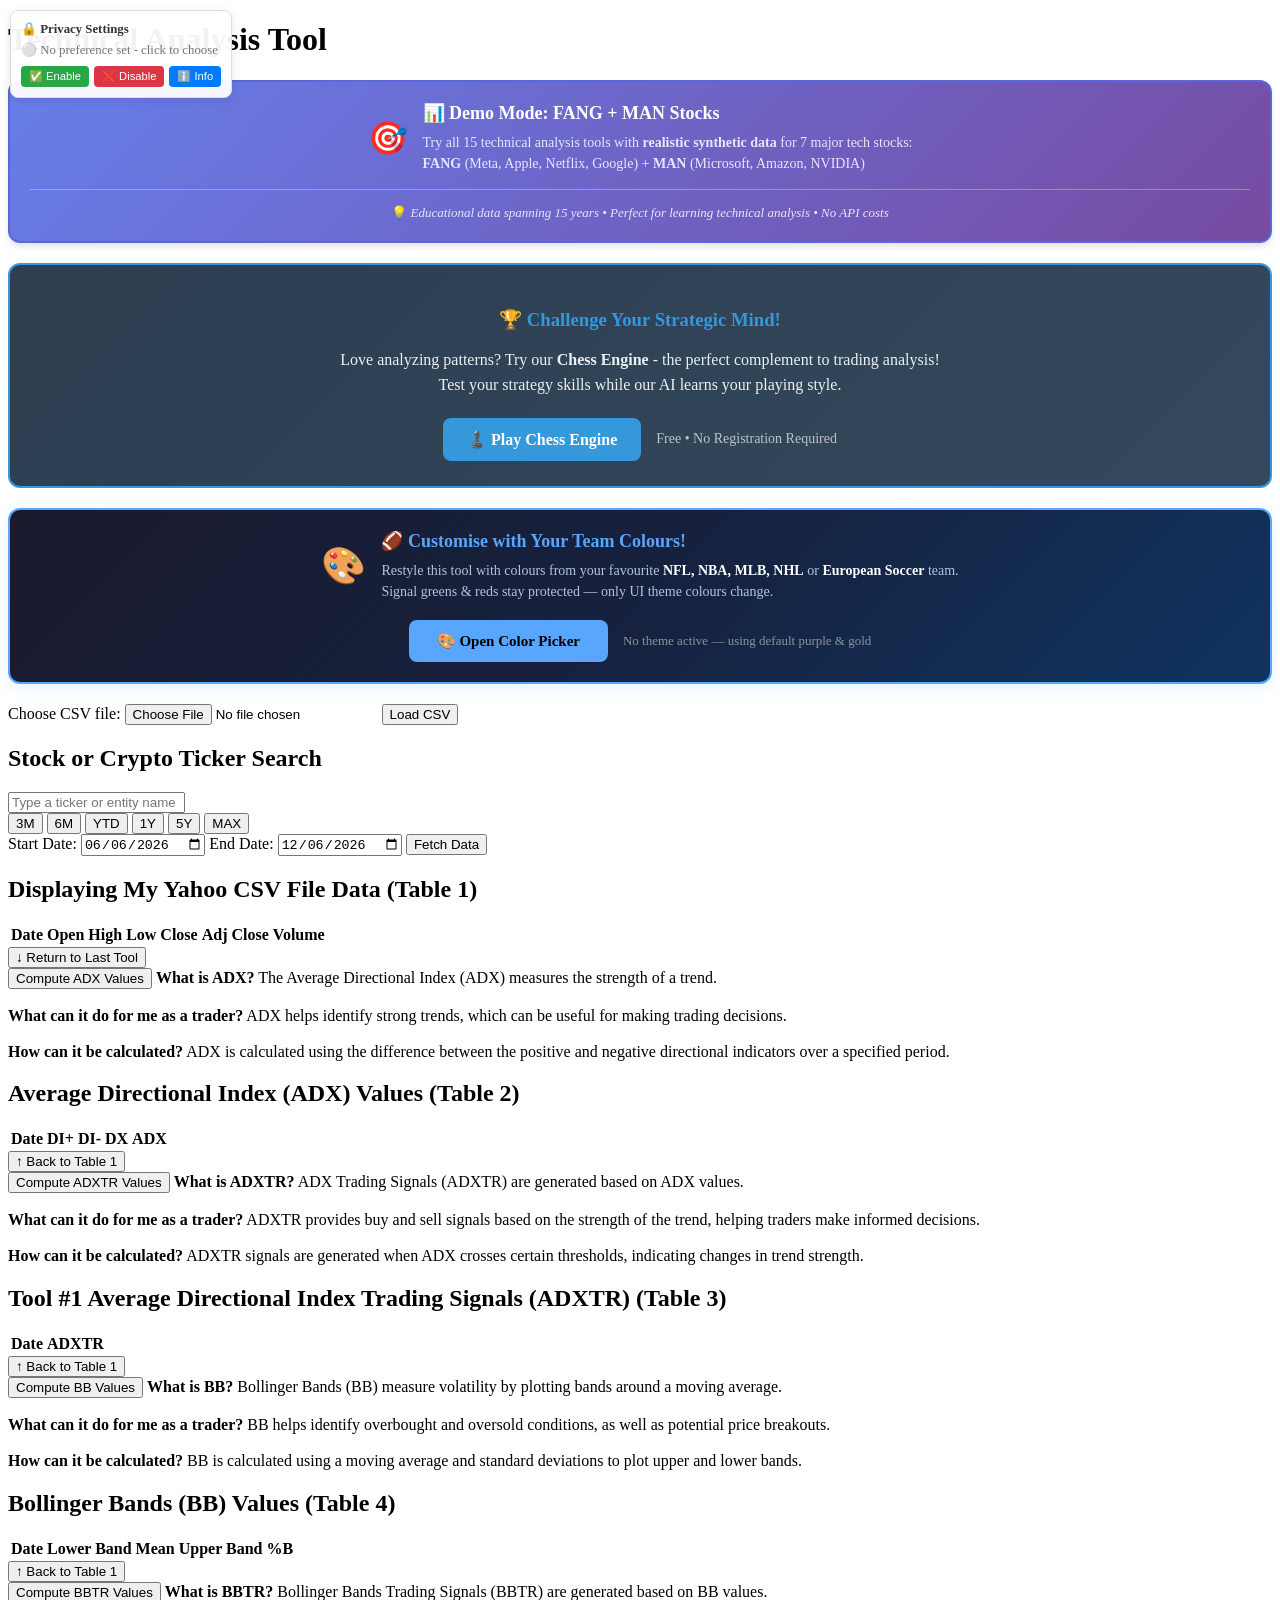
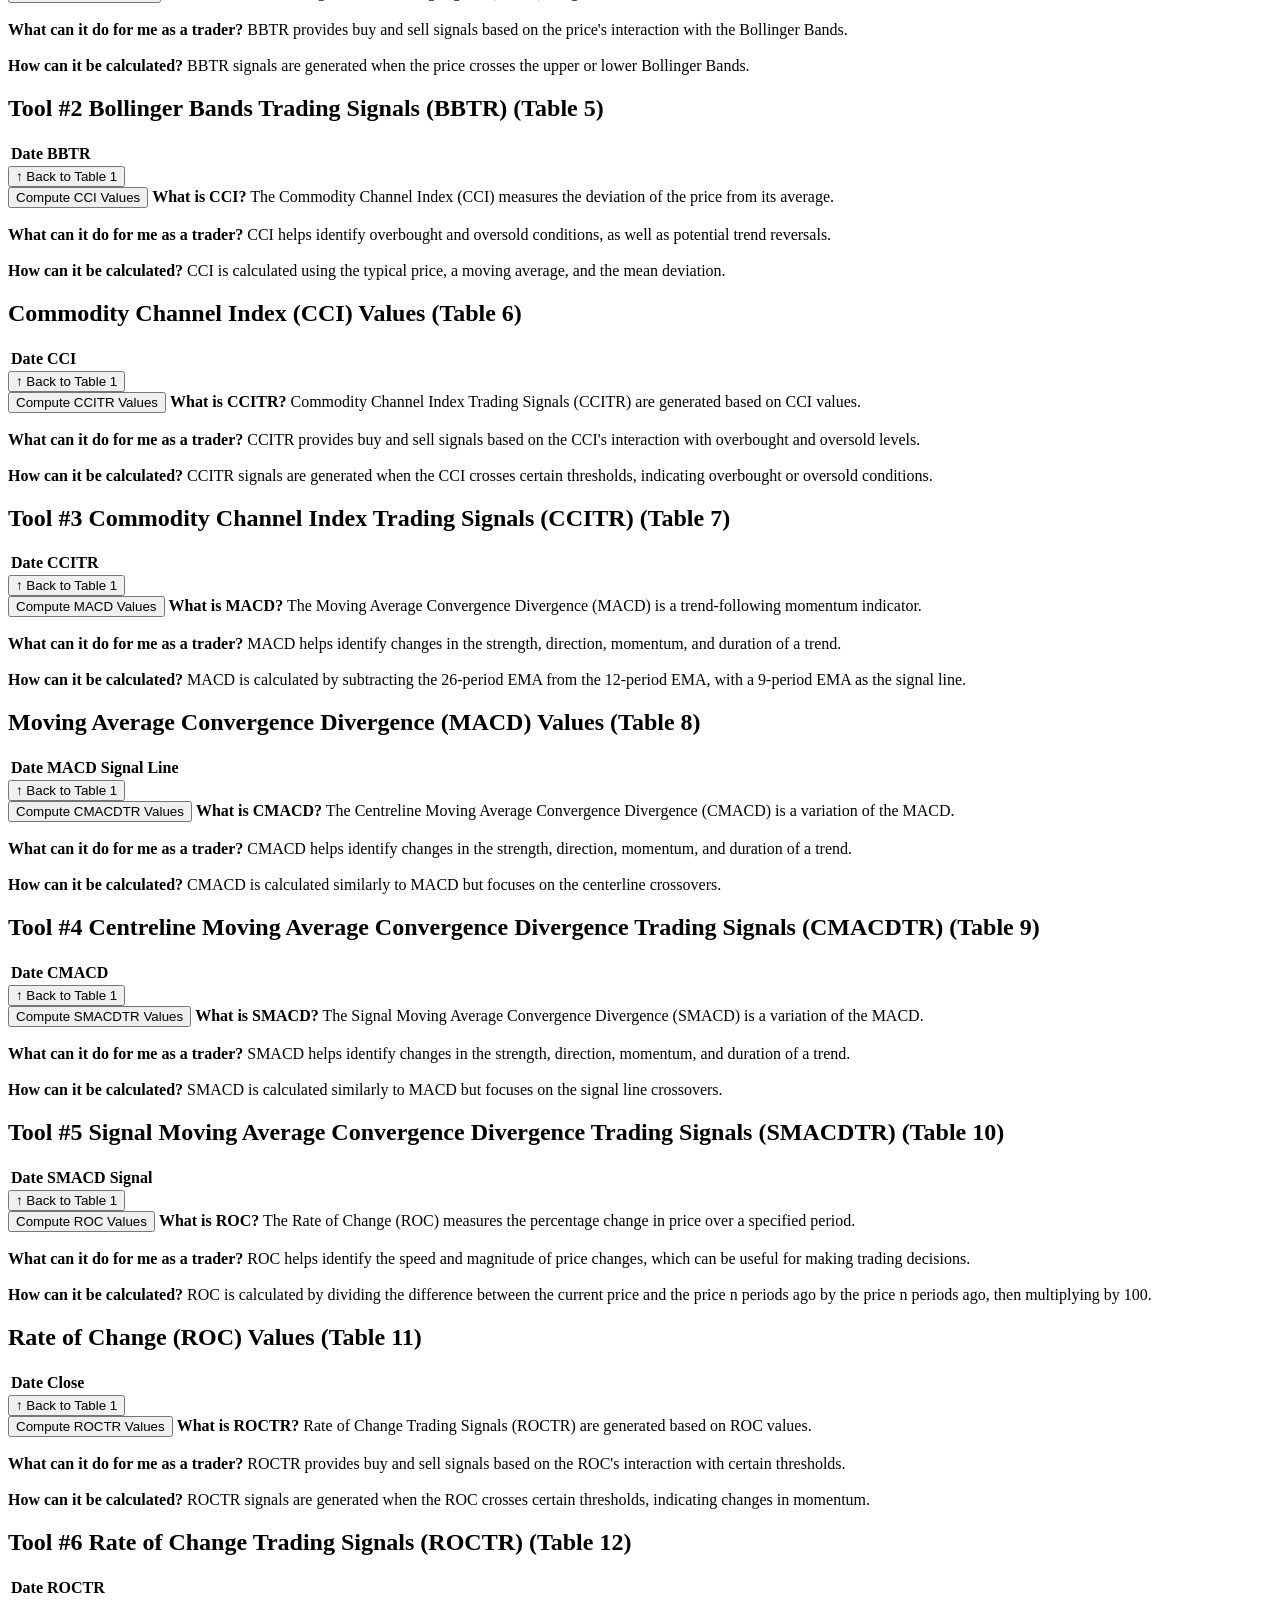
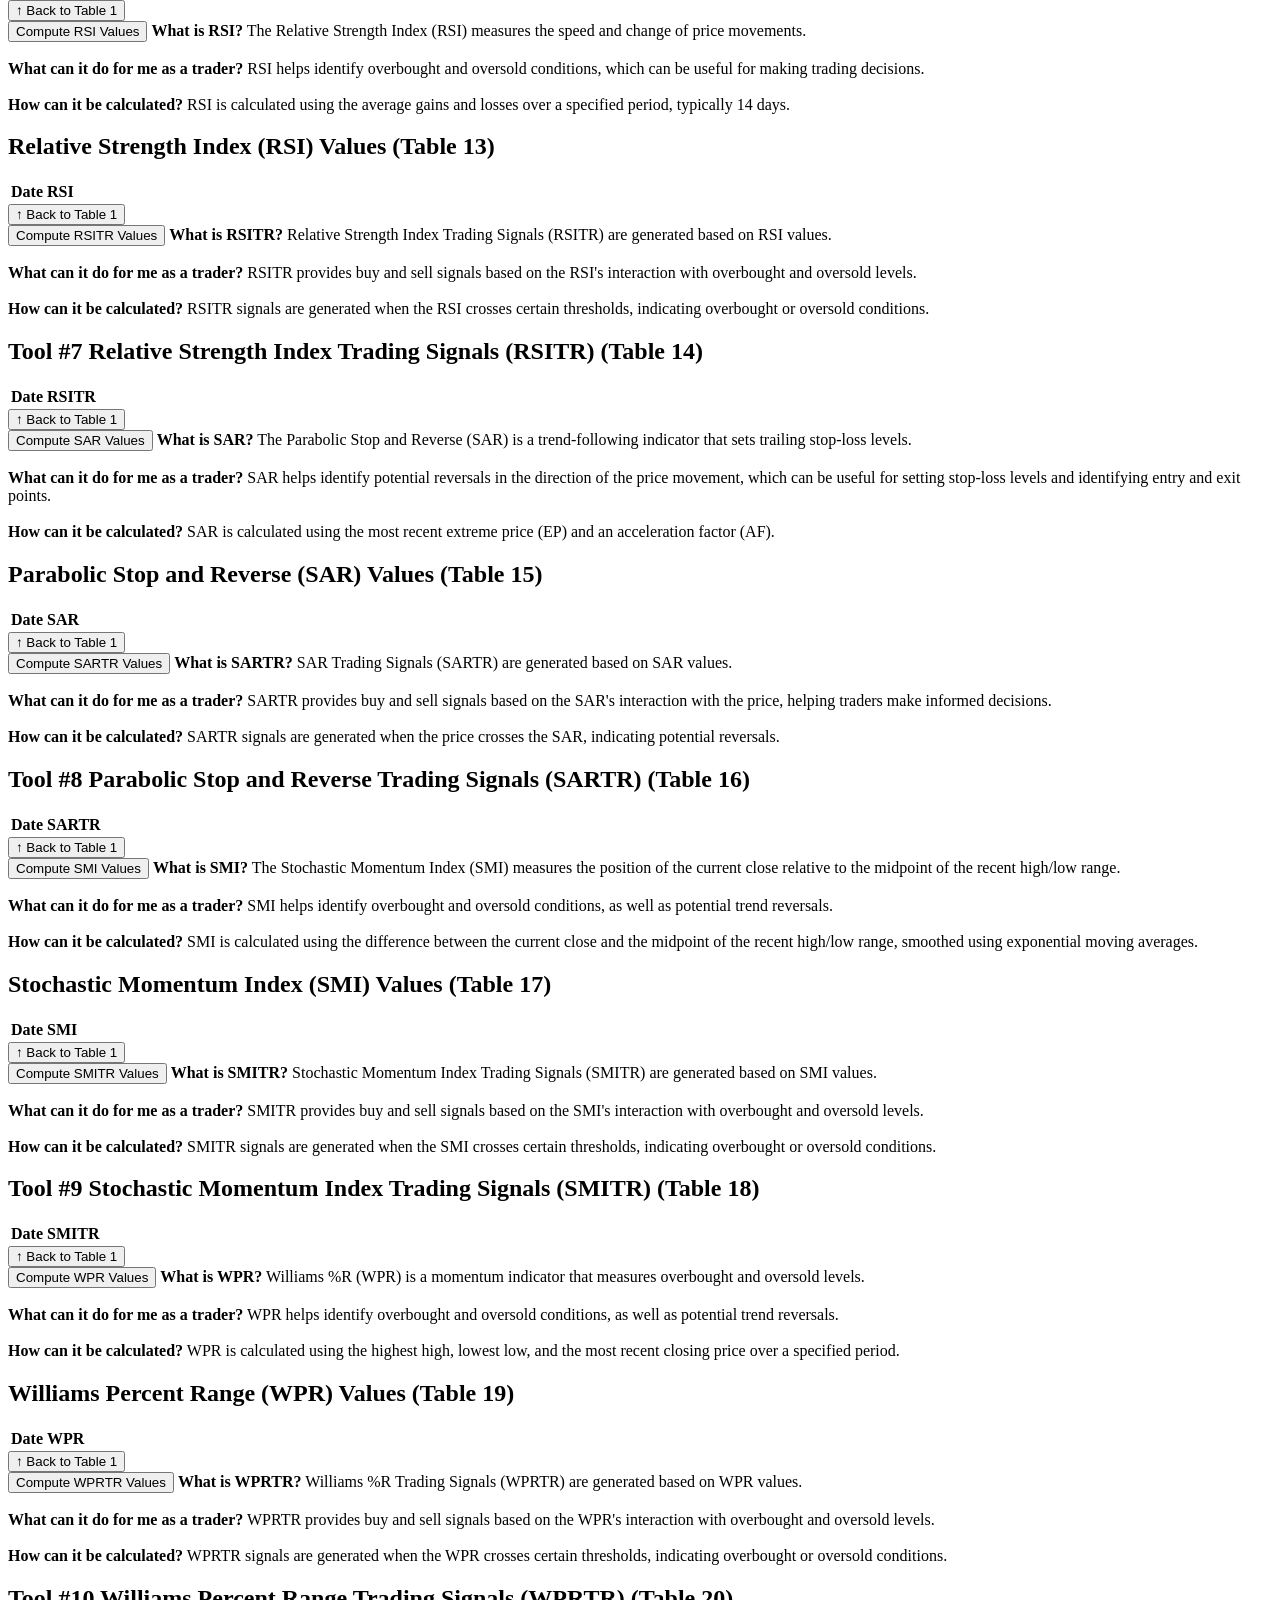
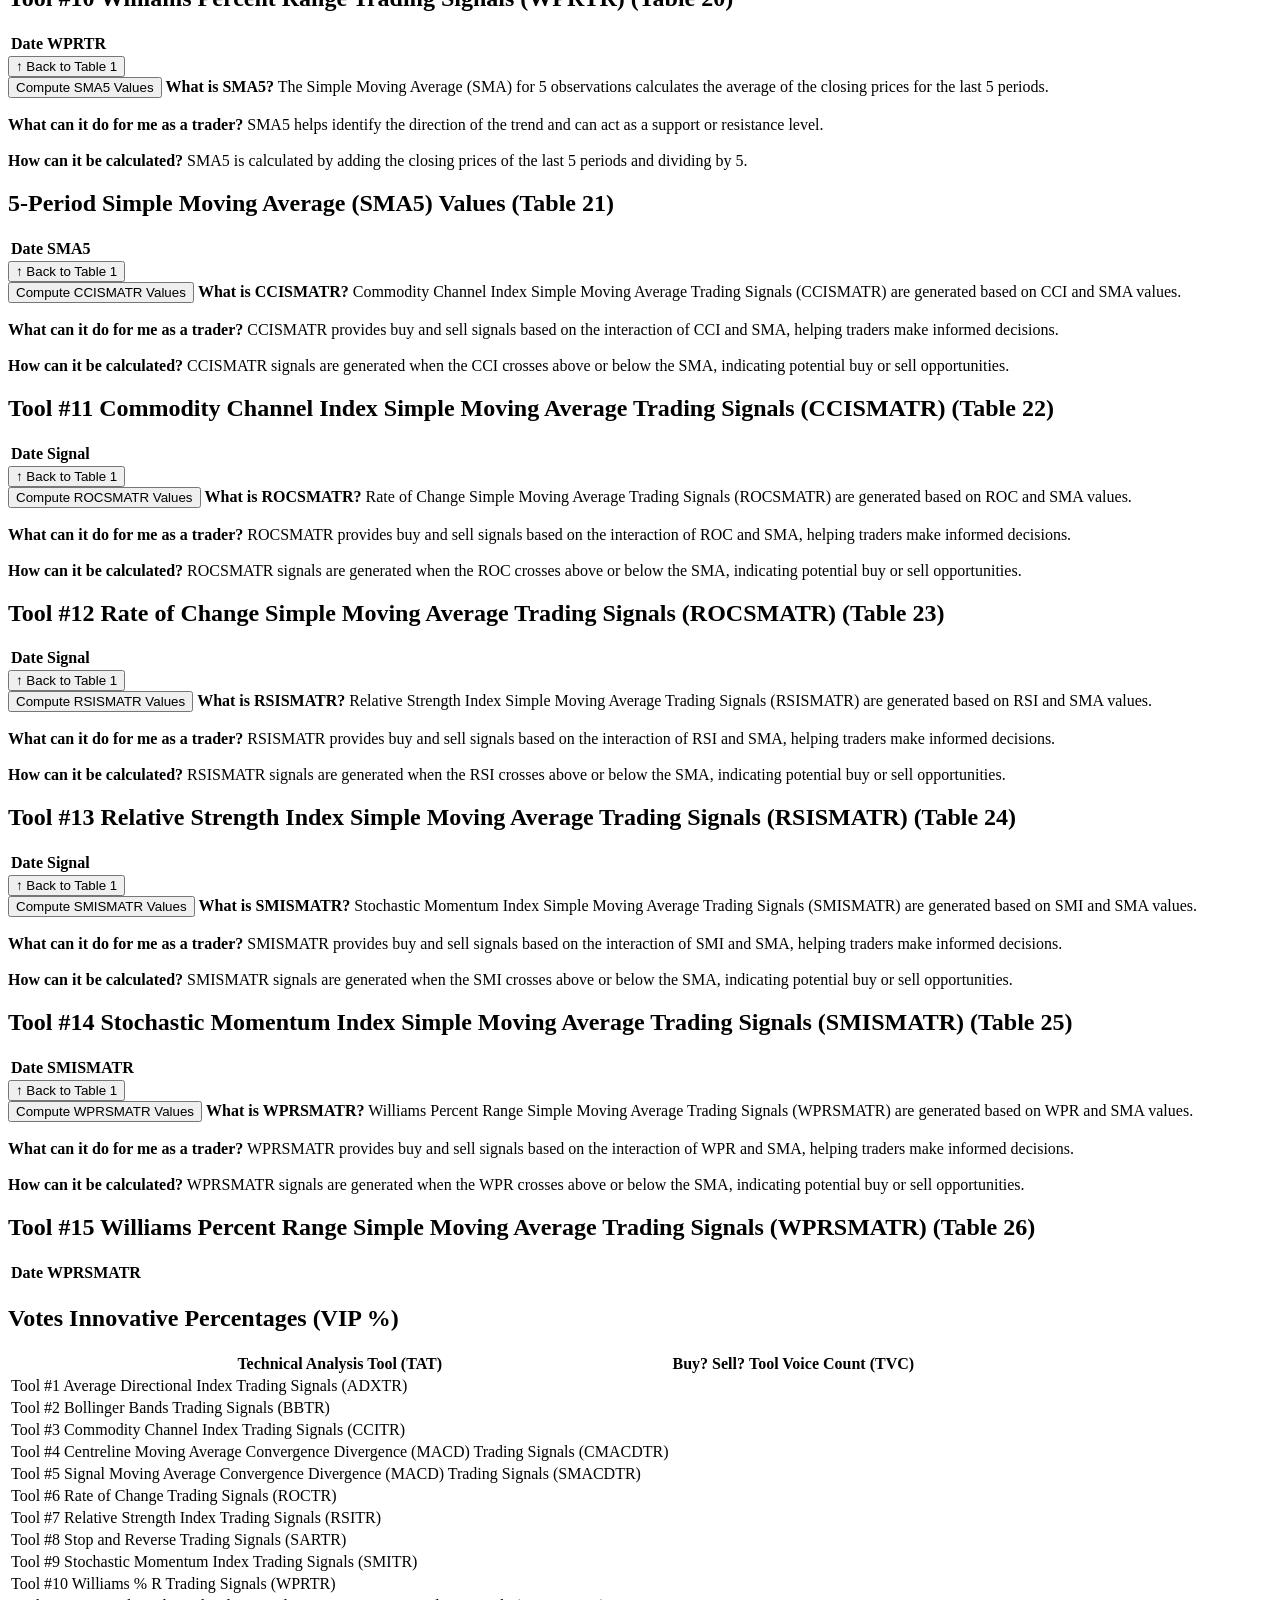
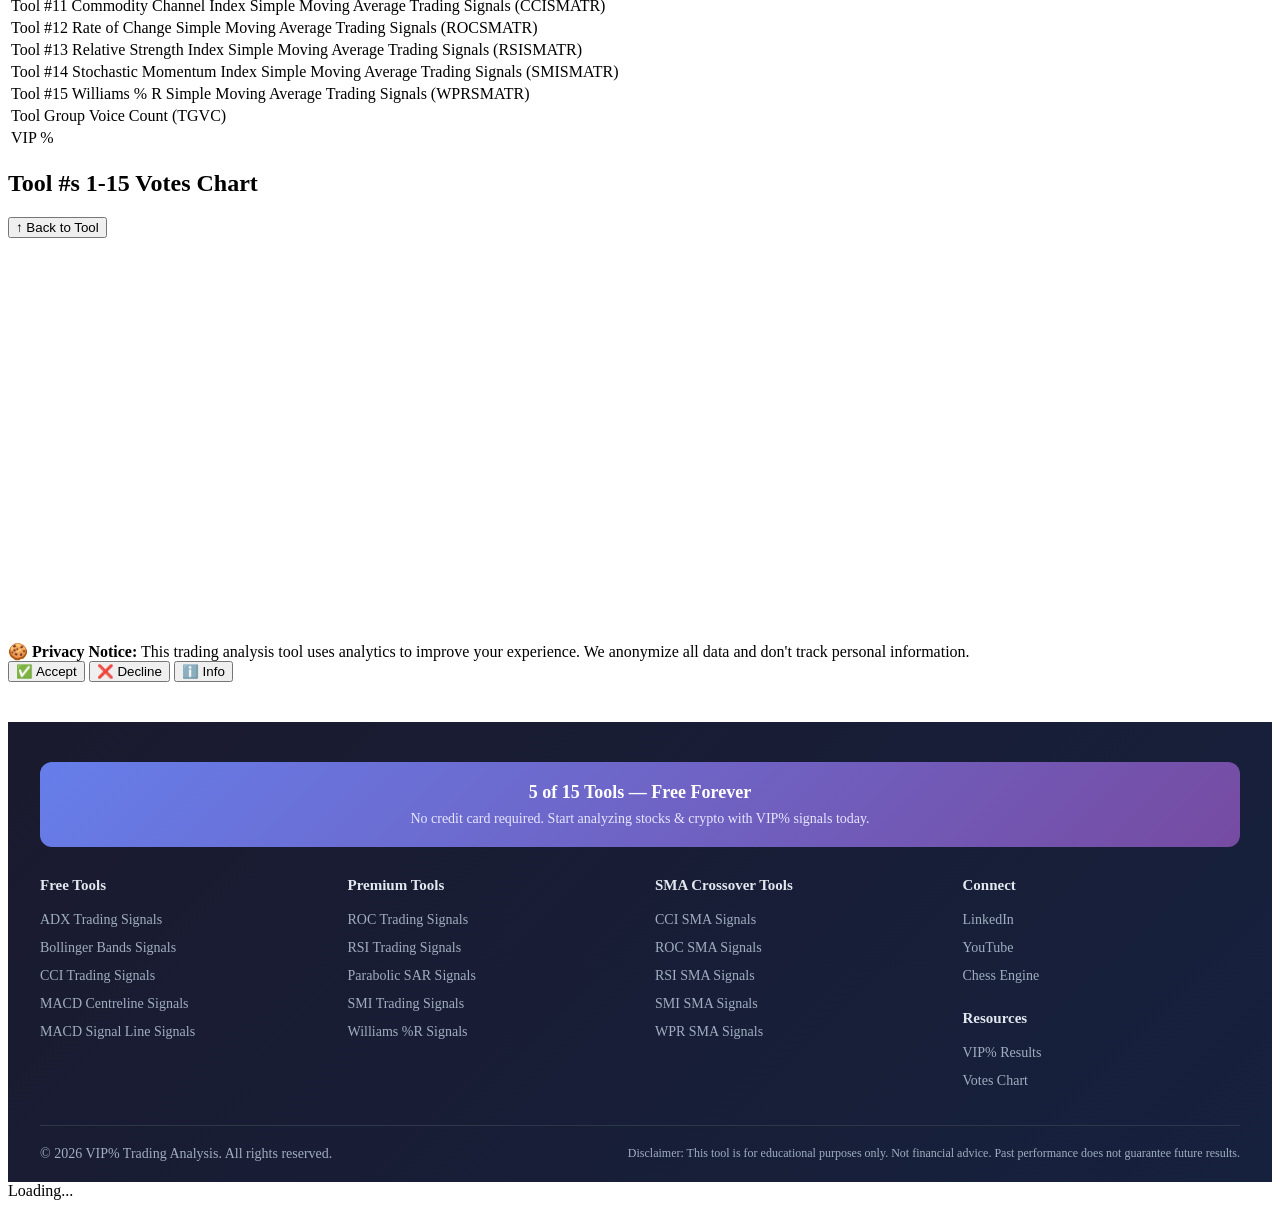
==== index.html @ be6e7a4c "Add Sporting Color Picker: team colour customisation for trading tool - New sporting-color-picker.ht" ====
<!DOCTYPE html>
<html lang="en">
<head>
    <meta charset="UTF-8">
    <meta name="viewport" content="width=device-width, initial-scale=1.0, maximum-scale=1.0, user-scalable=no">
    <meta http-equiv="Content-Type" content="text/html; charset=utf-8">
    <meta http-equiv="Content-Security-Policy" content="default-src 'self'; script-src 'self' 'unsafe-inline' https://www.googletagmanager.com; style-src 'self' 'unsafe-inline'; img-src 'self' data: https://www.google-analytics.com; connect-src 'self' https://www.google-analytics.com https://analytics.google.com https://us-central1-gen-lang-client-0071896365.cloudfunctions.net; font-src 'self'; object-src 'none'; base-uri 'self'; form-action 'self'; upgrade-insecure-requests;">
    <meta http-equiv="X-Content-Type-Options" content="nosniff">
    <meta http-equiv="Referrer-Policy" content="strict-origin-when-cross-origin">
    
    <title>(VIP%) Votes Innovative Percentages — Free Stock Technical Analysis Tool with AI Assistant</title>
    <meta name="description" content="Free stock & crypto technical analysis tool with AI assistant. 15 indicators including ADX, RSI, MACD, Bollinger Bands & more. Get instant VIP% buy/sell signals. 5 tools free forever." />
    <meta name="keywords" content="technical analysis, stock analysis, crypto analysis, trading signals, ADX, RSI, MACD, AI trading assistant, VIP percentage, buy sell signals, trading indicators, Bollinger Bands, CCI, free trading tool, votes innovative percentages" />
    <meta name="author" content="VIP% Trading Analysis" />
    <link rel="canonical" href="https://cracked-crystalball-99.github.io/trading-analysis/" />

    <!-- Open Graph (Facebook, LinkedIn, WhatsApp, Discord, etc.) -->
    <meta property="og:type" content="website" />
    <meta property="og:title" content="(VIP%) Votes Innovative Percentages — Free Technical Analysis Tool" />
    <meta property="og:description" content="15 technical analysis tools with AI assistant. ADX, RSI, MACD, Bollinger Bands & more. Get instant VIP% buy/sell signals — 5 tools free forever." />
    <meta property="og:url" content="https://cracked-crystalball-99.github.io/trading-analysis/" />
    <meta property="og:site_name" content="VIP% Trading Analysis" />
    <meta property="og:locale" content="en_US" />

    <!-- Twitter / X Card -->
    <meta name="twitter:card" content="summary_large_image" />
    <meta name="twitter:title" content="(VIP%) Votes Innovative Percentages — Free Technical Analysis Tool" />
    <meta name="twitter:description" content="15 technical analysis tools with AI assistant. Get instant VIP% buy/sell signals — 5 tools free forever." />

    <!-- Additional social / discovery -->
    <meta property="og:image" content="https://cracked-crystalball-99.github.io/trading-analysis/og-preview.png" />
    <meta property="og:image:width" content="1200" />
    <meta property="og:image:height" content="630" />
    <meta property="og:image:alt" content="VIP% Trading Analysis — 15 Technical Indicators with AI Assistant" />
    <meta name="twitter:image" content="https://cracked-crystalball-99.github.io/trading-analysis/og-preview.png" />
    <meta name="twitter:image:alt" content="VIP% Trading Analysis — 15 Technical Indicators with AI Assistant" />

    <!-- JSON-LD Structured Data -->
    <script type="application/ld+json">
    {
      "@context": "https://schema.org",
      "@type": "WebApplication",
      "name": "(VIP%) Votes Innovative Percentages",
      "alternateName": "VIP% Trading Analysis",
      "url": "https://cracked-crystalball-99.github.io/trading-analysis/",
      "description": "Free stock and crypto technical analysis tool with AI assistant. 15 indicators including ADX, RSI, MACD, Bollinger Bands. Get instant VIP% buy/sell signals.",
      "applicationCategory": "FinanceApplication",
      "operatingSystem": "Any",
      "browserRequirements": "Requires JavaScript. Works in all modern browsers.",
      "offers": {
        "@type": "Offer",
        "price": "0",
        "priceCurrency": "USD",
        "description": "5 of 15 technical analysis tools free forever. No credit card required."
      },
      "featureList": [
        "ADX Trading Signals",
        "Bollinger Bands Trading Signals",
        "CCI Trading Signals",
        "MACD Centreline & Signal Trading Signals",
        "Rate of Change Trading Signals",
        "RSI Trading Signals",
        "Parabolic SAR Trading Signals",
        "Stochastic Momentum Index Trading Signals",
        "Williams %R Trading Signals",
        "SMA Crossover Trading Signals",
        "VIP% Votes Innovative Percentages",
        "AI Trading Teacher",
        "Interactive Charts"
      ],
      "creator": {
        "@type": "Organization",
        "name": "VIP% Trading Analysis",
        "url": "https://cracked-crystalball-99.github.io/trading-analysis/",
        "sameAs": [
          "https://au.linkedin.com/in/anthony-brticevic",
          "https://www.youtube.com/@Anthony-Brticevic"
        ]
      }
    }
    </script>
    <link rel="stylesheet" href="styles-testing.css?v=3.1">
    <link rel="stylesheet" href="ai-teacher-styles.css?v=1.0">
    <script src="custom-chart.js?v=3.1"></script>
    <script src="synthetic-data-generator.js?v=3.1"></script>
    <script src="ai-teacher.js?v=1.0"></script>
    <link rel="icon" type="image/x-icon" href="data:image/svg+xml,<svg xmlns='http://www.w3.org/2000/svg' viewBox='0 0 100 100'><text y='.9em' font-size='90'>📊</text></svg>">
    
  <!-- Google Analytics (Privacy-Compliant) - Trading Analysis Tool -->
  <script>
    // Trading Analytics - Isolated namespace to prevent cross-property tracking
    (function() {
      'use strict';
      
      // Initialize Google Analytics with standard dataLayer (isolation via cookie_prefix)
      window.dataLayer = window.dataLayer || [];
      function gtag(){dataLayer.push(arguments);}
      
      // Use repo-specific localStorage key to prevent conflicts
      const CONSENT_KEY = 'trading-analytics-consent';
      const GA_MEASUREMENT_ID = 'G-YQYWNB1WK2';
      
      // Cookie cleanup - remove foreign/unprefixed GA cookies
      function clearAllForeignCookies() {
        const allCookies = document.cookie.split(';');
        const domains = ['.github.io', '.cracked-crystalball-99.github.io', 'cracked-crystalball-99.github.io', location.hostname, ''];
        const paths = ['/', '/trading-analysis/', ''];
        
        allCookies.forEach(cookie => {
          const cookieName = cookie.split('=')[0].trim();
          // Remove cookies that are not trading-prefixed GA cookies
          const isUnprefixedGA = cookieName.startsWith('_ga') && !cookieName.startsWith('trading_');
          const isForeignPrefixed = cookieName.startsWith('chess_');
          
          if (isUnprefixedGA || isForeignPrefixed) {
            domains.forEach(domain => {
              paths.forEach(path => {
                const domainStr = domain ? '; domain=' + domain : '';
                document.cookie = cookieName + '=; expires=Thu, 01 Jan 1970 00:00:00 UTC; path=' + path + domainStr;
              });
            });
          }
        });
      }
      
      // Run cleanup immediately
      clearAllForeignCookies();
      
      const analyticsConsent = localStorage.getItem(CONSENT_KEY);
      
      if (analyticsConsent === 'granted') {
        // DEBUG: Log environment details
        console.log('🔍 GA Debug Info:');
        console.log('  Protocol:', location.protocol);
        console.log('  Hostname:', location.hostname);
        console.log('  Full URL:', location.href);
        console.log('  Consent:', analyticsConsent);
        
        const cookieDomain = location.hostname.includes('percentagesenvy') ? 'percentagesenvy.com' : 'cracked-crystalball-99.github.io';
        console.log('  Cookie Domain:', cookieDomain);
        
        // User has consented - load GA with privacy settings
        gtag('js', new Date());
        gtag('config', GA_MEASUREMENT_ID, {
          'anonymize_ip': true,
          'allow_google_signals': false,
          'allow_ad_personalization_signals': false,
          'cookie_domain': cookieDomain,
          'cookie_prefix': 'trading',
          'cookie_path': '/',
          'cookie_flags': 'SameSite=Lax;Secure',
          'send_page_view': true
        });
        
        console.log('  GA Config sent with prefix: trading');
        
        // Load GA script with STANDARD URL (no custom dataLayer parameter)
        const script = document.createElement('script');
        script.async = true;
        script.src = 'https://www.googletagmanager.com/gtag/js?id=' + GA_MEASUREMENT_ID;
        
        console.log('📥 Attempting to load GA script:', script.src);
        
        script.onerror = function(error) {
          console.error('❌ GA Script failed to load');
          console.error('   URL:', script.src);
          console.error('   This could be caused by:');
          console.error('     • Ad blocker (uBlock, AdBlock, Privacy Badger)');
          console.error('     • Browser privacy settings blocking analytics');
          console.error('     • Network/firewall blocking Google domains');
          console.error('     • Third-party cookie blocking');
          console.error('   Error:', error);
          
          // Check if we can reach Google at all
          fetch('https://www.google.com/favicon.ico', {mode: 'no-cors'})
            .then(() => console.log('   ✓ Can reach google.com'))
            .catch(() => console.error('   ✗ Cannot reach google.com - network issue'));
        };
        
        script.onload = function() {
          console.log('✅ GA Script loaded successfully');
          
          // Burst cleanup to catch immediate cookie creation
          setTimeout(clearAllForeignCookies, 100);
          setTimeout(clearAllForeignCookies, 500);
          setTimeout(clearAllForeignCookies, 1000);
          
          // Check cookies after 2 seconds
          setTimeout(() => {
            const allCookies = document.cookie.split(';').map(c => c.trim());
            console.log('🍪 Current Cookies:');
            if (allCookies.length === 0 || (allCookies.length === 1 && allCookies[0] === '')) {
              console.warn('⚠️ NO COOKIES FOUND! This is the problem.');
            } else {
              allCookies.forEach(cookie => {
                const name = cookie.split('=')[0];
                if (name.includes('ga') || name.includes('trading')) {
                  console.log('  ✓', cookie.substring(0, 50) + '...');
                }
              });
            }
            
            // Check for specific expected cookies
            const hasTradingGa = document.cookie.includes('trading_ga');
            const hasGaMeasurement = document.cookie.includes('_ga_YQYWNB1WK2');
            console.log('  Expected cookies present:');
            console.log('    trading_ga:', hasTradingGa ? '✓' : '✗ MISSING');
            console.log('    _ga_YQYWNB1WK2:', hasGaMeasurement ? '✓' : '✗ MISSING');
          }, 2000);
        };
        
        document.head.appendChild(script);
        console.log('📋 Script element added to DOM');
        
        // AGGRESSIVE continuous cleanup every 500ms to catch GA cookie creation
        setInterval(clearAllForeignCookies, 500);
      } else {
        console.log('ℹ️ Analytics consent not granted - GA not loaded');
      }
    })();
  </script>

  <!-- ═══ Sporting Color Picker: Theme Loader ═══ -->
  <!-- Reads team theme from localStorage and applies CSS overrides dynamically. -->
  <!-- PROTECTED: .green-cell (#28a745) and .red-cell (#dc3545) are NEVER overridden. -->
  <script>
    (function loadTeamTheme() {
      'use strict';
      var saved = localStorage.getItem('trading-team-theme');
      if (!saved) {
        console.log('%c🎨 No team theme set. Visit sporting-color-picker.html to customise.', 'color:#8b949e');
        return;
      }
      try {
        var theme = JSON.parse(saved);
        var p = theme.primary;
        var s = theme.secondary;
        var a = theme.accent;
        if (!p) return;

        // Developer console guidance
        console.log('%c🎨 Team theme active: ' + theme.city + ' (' + theme.league + ')', 'color:#58a6ff;font-weight:bold');
        console.log('%c   Primary (headings/th/buttons): ' + p, 'color:' + p + ';font-weight:bold');
        console.log('%c   Secondary (hover states):      ' + s, 'color:' + s + ';font-weight:bold');
        console.log('%c   Accent (nav buttons):           ' + a, 'color:' + a + ';font-weight:bold');
        console.log('%c   To reset: localStorage.removeItem("trading-team-theme") then refresh', 'color:#f0883e');
        console.log('%c   🛡️ Protected: #28a745 (green cells) and #dc3545 (red cells) are unchanged.', 'color:#3fb950');

        function dk(hex, pct) {
          var h = hex.replace('#','');
          var r = Math.max(0, Math.round(parseInt(h.substring(0,2),16) * (1 - pct/100)));
          var g = Math.max(0, Math.round(parseInt(h.substring(2,4),16) * (1 - pct/100)));
          var b = Math.max(0, Math.round(parseInt(h.substring(4,6),16) * (1 - pct/100)));
          return '#' + [r,g,b].map(function(v){ return v.toString(16).padStart(2,'0'); }).join('');
        }

        function toRgba(hex, alpha) {
          var h = hex.replace('#','');
          return 'rgba(' + parseInt(h.substring(0,2),16) + ',' + parseInt(h.substring(2,4),16) + ',' + parseInt(h.substring(4,6),16) + ',' + alpha + ')';
        }

        var css = [
          '/* Team Theme Override: ' + theme.city + ' (' + theme.league + ') */',
          'h1 { color: ' + p + ' !important; }',
          'h2 { color: ' + p + ' !important; }',
          'th { background-color: ' + p + ' !important; }',
          '.scrollable thead th { background-color: ' + p + ' !important; }',
          '.section button { background-color: ' + p + ' !important; }',
          '.full-width-button { background-color: ' + p + ' !important; }',
          '.date-picker button, .ticker-search button { background-color: ' + p + ' !important; }',
          '.pre-select { background-color: ' + p + ' !important; }',
          '.loading-content { background-color: ' + toRgba(p, 0.95) + ' !important; }',
          '.section button:hover { background-color: ' + s + ' !important; }',
          '.full-width-button:hover { background-color: ' + s + ' !important; }',
          '.date-picker button:hover, .ticker-search button:hover { background-color: ' + s + ' !important; }',
          '.pre-select:hover { background-color: ' + s + ' !important; }',
          '.back-to-tools-btn { background-color: ' + a + ' !important; }',
          '.back-to-tools-btn:hover { background-color: ' + dk(a, 20) + ' !important; }',
          '.tooltip.has-chart::after { color: ' + a + ' !important; border-color: ' + a + ' !important; }',
          '.return-to-tool-btn { background-color: ' + dk(a, 10) + ' !important; }',
          '.return-to-tool-btn:hover { background-color: ' + dk(a, 25) + ' !important; }',
        ].join('\n');

        var style = document.createElement('style');
        style.id = 'team-theme-override';
        style.textContent = css;
        document.head.appendChild(style);

      } catch(e) {
        console.warn('🎨 Failed to load team theme:', e);
      }
    })();
  </script>
</head>
<body>
    <div class="main-container">
        <h1>Technical Analysis Tool</h1>

    <!-- Demo Mode Banner -->
    <div id="demoBanner" style="background: linear-gradient(135deg, #667eea 0%, #764ba2 100%); border: 2px solid #5a67d8; border-radius: 12px; padding: 20px; margin: 20px auto; text-align: center; color: white; box-shadow: 0 4px 6px rgba(0,0,0,0.1);">
        <div style="display: flex; align-items: center; justify-content: center; gap: 15px; flex-wrap: wrap;">
            <span style="font-size: 32px;">🎯</span>
            <div style="text-align: left;">
                <h3 style="margin: 0 0 8px 0; color: #fff; font-size: 18px;">📊 Demo Mode: FANG + MAN Stocks</h3>
                <p style="margin: 0; font-size: 14px; line-height: 1.5; color: #e6e6ff;">
                    Try all 15 technical analysis tools with <strong>realistic synthetic data</strong> for 7 major tech stocks:<br>
                    <strong>FANG</strong> (Meta, Apple, Netflix, Google) + <strong>MAN</strong> (Microsoft, Amazon, NVIDIA)
                </p>
            </div>
        </div>
        <div style="margin-top: 15px; padding-top: 15px; border-top: 1px solid rgba(255,255,255,0.3); font-size: 13px; color: #e6e6ff;">
            💡 <em>Educational data spanning 15 years • Perfect for learning technical analysis • No API costs</em>
        </div>
    </div>

    <!-- Cross-Promotion: Chess Engine -->
    <div class="section" id="chessPromotion" style="background: linear-gradient(135deg, #2c3e50 0%, #34495e 100%); border: 2px solid #3498db; border-radius: 12px; padding: 25px; margin: 20px auto; text-align: center;">
        <div style="color: white;">
            <h3 style="color: #3498db; margin-bottom: 15px;">🏆 Challenge Your Strategic Mind!</h3>
            <p style="font-size: 16px; line-height: 1.6; margin-bottom: 20px; color: #ecf0f1;">
                Love analyzing patterns? Try our <strong>Chess Engine</strong> - the perfect complement to trading analysis!
                <br>Test your strategy skills while our AI learns your playing style.
            </p>
            <div style="display: flex; justify-content: center; gap: 15px; flex-wrap: wrap; margin-top: 20px;">
                <a href="https://cracked-crystalball-99.github.io/chess-engine/" target="_blank" rel="noopener" 
                   style="background: #3498db; color: white; padding: 12px 24px; text-decoration: none; border-radius: 8px; font-weight: bold; transition: background 0.3s;">
                    ♟️ Play Chess Engine
                </a>
                <span style="color: #bdc3c7; font-size: 14px; align-self: center;">
                    Free • No Registration Required
                </span>
            </div>
        </div>
    </div>

    <!-- ═══ Sporting Color Picker Promo Banner ═══ -->
    <div id="colorPickerBanner" style="background: linear-gradient(135deg, #1a1a2e 0%, #16213e 50%, #0f3460 100%); border: 2px solid #58a6ff; border-radius: 12px; padding: 20px; margin: 20px auto; text-align: center; box-shadow: 0 4px 15px rgba(88,166,255,0.15);">
        <div style="display: flex; align-items: center; justify-content: center; gap: 15px; flex-wrap: wrap;">
            <span style="font-size: 36px;">🎨</span>
            <div style="text-align: left;">
                <h3 style="margin: 0 0 8px 0; color: #58a6ff; font-size: 18px;">🏈 Customise with Your Team Colours!</h3>
                <p style="margin: 0; font-size: 14px; line-height: 1.5; color: #b0c4de;">
                    Restyle this tool with colours from your favourite <strong style="color:#fff;">NFL, NBA, MLB, NHL</strong> or <strong style="color:#fff;">European Soccer</strong> team.<br>
                    Signal greens &amp; reds stay protected &mdash; only UI theme colours change.
                </p>
            </div>
        </div>
        <div style="display: flex; justify-content: center; gap: 15px; flex-wrap: wrap; margin-top: 18px;">
            <a href="sporting-color-picker.html" 
               style="background: #58a6ff; color: #000; padding: 12px 28px; text-decoration: none; border-radius: 8px; font-weight: bold; font-size: 15px; transition: background 0.3s; display: inline-block;">
                🎨 Open Color Picker
            </a>
            <span id="activeThemeLabel" style="color: #8b949e; font-size: 13px; align-self: center;"></span>
        </div>
    </div>
    <script>
      (function() {
        var saved = localStorage.getItem('trading-team-theme');
        var label = document.getElementById('activeThemeLabel');
        if (saved && label) {
          try {
            var t = JSON.parse(saved);
            label.innerHTML = '\u2705 Active theme: <strong style="color:#58a6ff">' + t.city + '</strong> (' + t.league + ')';
          } catch(e) {}
        } else if (label) {
          label.textContent = 'No theme active \u2014 using default purple & gold';
        }
      })();
    </script>

    <!-- Form to load CSV file -->
    <form id="csvForm">
        <label for="csvFile">Choose CSV file:</label>
        <input type="file" id="csvFile" accept=".csv" title="Choose a CSV file">
        <button type="submit">Load CSV</button>
    </form>

    <h2>Stock or Crypto Ticker Search</h2>
    <div class="ticker-search">
        <input type="text" id="ticker-input" placeholder="Type a ticker or entity name">
        <div id="suggestions"></div>
    </div>

    <!-- Date Picker -->
    <div class="date-picker">
        <div class="pre-select-buttons">
            <button class="pre-select" data-range="3M">3M</button>
            <button class="pre-select" data-range="6M">6M</button>
            <button class="pre-select" data-range="YTD">YTD</button>
            <button class="pre-select" data-range="1Y">1Y</button>
            <button class="pre-select" data-range="5Y">5Y</button>
            <button class="pre-select" data-range="MAX">MAX</button>
        </div>
        <label for="start-date">Start Date:</label>
        <input type="date" id="start-date">
        <label for="end-date">End Date:</label>
        <input type="date" id="end-date">
        <button id="fetch-data-button">Fetch Data</button>
    </div>

    <!-- Container for buttons and tables -->
    <div class="container">
        <!-- Table 1: Displaying CSV File Data -->
        <h2>Displaying My Yahoo CSV File Data (Table 1)</h2>
        <div class="scrollable">
            <table id="csvTable">
                <thead id="csvTableHead">
                    <tr>
                        <th>Date</th>
                        <th>Open</th>
                        <th>High</th>
                        <th>Low</th>
                        <th>Close</th>
                        <th>Adj Close</th>
                        <th>Volume</th>
                    </tr>
                </thead>
                <tbody id="csvTableBody"></tbody>
            </table>
        </div>
        
        <!-- Return to Last Tool Button -->
        <button class="return-to-tool-btn" onclick="returnToLastTool()" id="returnToToolBtn">↓ Return to Last Tool</button>

        <!-- ADX Values -->
        <div class="section">
            <div class="tooltip full-width-button">
                <button id="computeAdxValuesButton">Compute ADX Values</button>
                <span class="tooltiptext">
                    <strong>What is ADX?</strong> The Average Directional Index (ADX) measures the strength of a trend. <br><br>
                    <strong>What can it do for me as a trader?</strong> ADX helps identify strong trends, which can be useful for making trading decisions. <br><br>
                    <strong>How can it be calculated?</strong> ADX is calculated using the difference between the positive and negative directional indicators over a specified period.
                </span>
            </div>
            <h2>Average Directional Index (ADX) Values (Table 2)</h2>
            <div class="scrollable">
                <table id="adxTable">
                    <thead>
                        <tr>
                            <th>Date</th>
                            <th>DI+</th>
                            <th>DI-</th>
                            <th>DX</th>
                            <th>ADX</th>
                        </tr>
                    </thead>
                    <tbody id="adxTableBody"></tbody>
                </table>
            </div>
        </div>

        <!-- ADXTR Values -->
        <div class="section">
            <button class="back-to-table1-btn" onclick="scrollToTable1()">↑ Back to Table 1</button>
            <div class="tooltip full-width-button has-chart">
                <button id="computeAdxtrValuesButton">Compute ADXTR Values</button>
                <span class="tooltiptext">
                    <strong>What is ADXTR?</strong> ADX Trading Signals (ADXTR) are generated based on ADX values. <br><br>
                    <strong>What can it do for me as a trader?</strong> ADXTR provides buy and sell signals based on the strength of the trend, helping traders make informed decisions. <br><br>
                    <strong>How can it be calculated?</strong> ADXTR signals are generated when ADX crosses certain thresholds, indicating changes in trend strength.
                </span>
            </div>
            <h2>Tool #1 Average Directional Index Trading Signals (ADXTR) (Table 3)</h2>
            <div class="scrollable">
                <table id="adxtrTable">
                    <thead>
                        <tr>
                            <th>Date</th>
                            <th>ADXTR</th>
                        </tr>
                    </thead>
                    <tbody id="adxtrTableBody"></tbody>
                </table>
            </div>
        </div>

        <!-- Add other tables as needed -->

    </div>

        <!-- BB Values -->
        <div class="section">
            <button class="back-to-table1-btn" onclick="scrollToTable1()">↑ Back to Table 1</button>
            <div class="tooltip full-width-button">
                <button id="computeBbValuesButton" class="full-width-button">Compute BB Values</button>
                <span class="tooltiptext">
                    <strong>What is BB?</strong> Bollinger Bands (BB) measure volatility by plotting bands around a moving average. <br><br>
                    <strong>What can it do for me as a trader?</strong> BB helps identify overbought and oversold conditions, as well as potential price breakouts. <br><br>
                    <strong>How can it be calculated?</strong> BB is calculated using a moving average and standard deviations to plot upper and lower bands.
                </span>
            </div>
            <h2>Bollinger Bands (BB) Values (Table 4)</h2>
            <div class="scrollable">
                <table id="bbTable">
                    <thead>
                        <tr>
                            <th>Date</th>
                            <th>Lower Band</th>
                            <th>Mean</th>
                            <th>Upper Band</th>
                            <th>%B</th>
                        </tr>
                    </thead>
                    <tbody id="bbTableBody"></tbody>
                </table>
            </div>
        </div>

        <!-- BBTR Values -->
        <div class="section">
            <button class="back-to-table1-btn" onclick="scrollToTable1()">↑ Back to Table 1</button>
            <div class="tooltip full-width-button has-chart">
                <button id="computeBbtrValuesButton" class="full-width-button">Compute BBTR Values</button>
                <span class="tooltiptext">
                    <strong>What is BBTR?</strong> Bollinger Bands Trading Signals (BBTR) are generated based on BB values. <br><br>
                    <strong>What can it do for me as a trader?</strong> BBTR provides buy and sell signals based on the price's interaction with the Bollinger Bands. <br><br>
                    <strong>How can it be calculated?</strong> BBTR signals are generated when the price crosses the upper or lower Bollinger Bands.
                </span>
            </div>
            <h2>Tool #2 Bollinger Bands Trading Signals (BBTR) (Table 5)</h2>
            <div class="scrollable">
                <table id="bbtrTable">
                    <thead>
                        <tr>
                            <th>Date</th>
                            <th>BBTR</th>
                        </tr>
                    </thead>
                    <tbody id="bbtrTableBody"></tbody>
                </table>
            </div>
        </div>

        <!-- CCI Values -->
        <div class="section">
            <button class="back-to-table1-btn" onclick="scrollToTable1()">↑ Back to Table 1</button>
            <div class="tooltip full-width-button">
                <button id="computeCciValuesButton" class="full-width-button">Compute CCI Values</button>
                <span class="tooltiptext">
                    <strong>What is CCI?</strong> The Commodity Channel Index (CCI) measures the deviation of the price from its average. <br><br>
                    <strong>What can it do for me as a trader?</strong> CCI helps identify overbought and oversold conditions, as well as potential trend reversals. <br><br>
                    <strong>How can it be calculated?</strong> CCI is calculated using the typical price, a moving average, and the mean deviation.
                </span>
            </div>
            <h2>Commodity Channel Index (CCI) Values (Table 6)</h2>
            <div class="scrollable">
                <table id="cciTable">
                    <thead>
                        <tr>
                            <th>Date</th>
                            <th>CCI</th>
                        </tr>
                    </thead>
                    <tbody id="cciTableBody"></tbody>
                </table>
            </div>
        </div>

        <!-- CCITR Values -->
        <div class="section">
            <button class="back-to-table1-btn" onclick="scrollToTable1()">↑ Back to Table 1</button>
            <div class="tooltip full-width-button has-chart">
                <button id="computeCcitrValuesButton" class="full-width-button">Compute CCITR Values</button>
                <span class="tooltiptext">
                    <strong>What is CCITR?</strong> Commodity Channel Index Trading Signals (CCITR) are generated based on CCI values. <br><br>
                    <strong>What can it do for me as a trader?</strong> CCITR provides buy and sell signals based on the CCI's interaction with overbought and oversold levels. <br><br>
                    <strong>How can it be calculated?</strong> CCITR signals are generated when the CCI crosses certain thresholds, indicating overbought or oversold conditions.
                </span>
            </div>
            <h2>Tool #3 Commodity Channel Index Trading Signals (CCITR) (Table 7)</h2>
            <div class="scrollable">
                <table id="ccitrTable">
                    <thead>
                        <tr>
                            <th>Date</th>
                            <th>CCITR</th>
                        </tr>
                    </thead>
                    <tbody id="ccitrTableBody"></tbody>
                </table>
            </div>
        </div>

        <!-- MACD Values -->
        <div class="section">
            <button class="back-to-table1-btn" onclick="scrollToTable1()">↑ Back to Table 1</button>
            <div class="tooltip full-width-button">
                <button id="computeMacdValuesButton" class="full-width-button">Compute MACD Values</button>
                <span class="tooltiptext">
                    <strong>What is MACD?</strong> The Moving Average Convergence Divergence (MACD) is a trend-following momentum indicator. <br><br>
                    <strong>What can it do for me as a trader?</strong> MACD helps identify changes in the strength, direction, momentum, and duration of a trend. <br><br>
                    <strong>How can it be calculated?</strong> MACD is calculated by subtracting the 26-period EMA from the 12-period EMA, with a 9-period EMA as the signal line.
                </span>
            </div>
            <h2>Moving Average Convergence Divergence (MACD) Values (Table 8)</h2>
            <div class="scrollable">
                <table id="macdTable">
                    <thead>
                        <tr>
                            <th>Date</th>
                            <th>MACD</th>
                            <th>Signal Line</th>
                        </tr>
                    </thead>
                    <tbody id="macdTableBody"></tbody>
                </table>
            </div>
        </div>

        <!-- CMACD Values -->
        <div class="section">
            <button class="back-to-table1-btn" onclick="scrollToTable1()">↑ Back to Table 1</button>
            <div class="tooltip full-width-button has-chart">
                <button id="computeCmacdValuesButton" class="full-width-button">Compute CMACDTR Values</button>
                <span class="tooltiptext">
                    <strong>What is CMACD?</strong> The Centreline Moving Average Convergence Divergence (CMACD) is a variation of the MACD. <br><br>
                    <strong>What can it do for me as a trader?</strong> CMACD helps identify changes in the strength, direction, momentum, and duration of a trend. <br><br>
                    <strong>How can it be calculated?</strong> CMACD is calculated similarly to MACD but focuses on the centerline crossovers.
                </span>
            </div>
            <h2>Tool #4 Centreline Moving Average Convergence Divergence Trading Signals (CMACDTR) (Table 9)</h2>
            <div class="scrollable">
                <table id="cmacdTable">
                    <thead>
                        <tr>
                            <th>Date</th>
                            <th>CMACD</th>
                        </tr>
                    </thead>
                    <tbody id="cmacdTableBody"></tbody>
                </table>
            </div>
        </div>

        <!-- SMACD Values -->
        <div class="section">
            <button class="back-to-table1-btn" onclick="scrollToTable1()">↑ Back to Table 1</button>
            <div class="tooltip full-width-button has-chart">
                <button id="computeSmacdValuesButton" class="full-width-button">Compute SMACDTR Values</button>
                <span class="tooltiptext">
                    <strong>What is SMACD?</strong> The Signal Moving Average Convergence Divergence (SMACD) is a variation of the MACD. <br><br>
                    <strong>What can it do for me as a trader?</strong> SMACD helps identify changes in the strength, direction, momentum, and duration of a trend. <br><br>
                    <strong>How can it be calculated?</strong> SMACD is calculated similarly to MACD but focuses on the signal line crossovers.
                </span>
            </div>
            <h2>Tool #5 Signal Moving Average Convergence Divergence Trading Signals (SMACDTR) (Table 10)</h2>
            <div class="scrollable">
                <table id="smacdTable">
                    <thead>
                        <tr>
                            <th>Date</th>
                            <th>SMACD Signal</th>
                        </tr>
                    </thead>
                    <tbody id="smacdTableBody"></tbody>
                </table>
            </div>
        </div>

        <!-- ROC Values -->
        <div class="section">
            <button class="back-to-table1-btn" onclick="scrollToTable1()">↑ Back to Table 1</button>
            <div class="tooltip full-width-button">
                <button id="computeRocValuesButton" class="full-width-button">Compute ROC Values</button>
                <span class="tooltiptext">
                    <strong>What is ROC?</strong> The Rate of Change (ROC) measures the percentage change in price over a specified period. <br><br>
                    <strong>What can it do for me as a trader?</strong> ROC helps identify the speed and magnitude of price changes, which can be useful for making trading decisions. <br><br>
                    <strong>How can it be calculated?</strong> ROC is calculated by dividing the difference between the current price and the price n periods ago by the price n periods ago, then multiplying by 100.
                </span>
            </div>
            <h2>Rate of Change (ROC) Values (Table 11)</h2>
            <div class="scrollable">
                <table id="rocTable">
                    <thead>
                        <tr>
                            <th>Date</th>
                            <th>Close</th>
                        </tr>
                    </thead>
                    <tbody id="rocTableBody"></tbody>
                </table>
            </div>
        </div>

        <!-- ROCTR Values -->
        <div class="section">
            <button class="back-to-table1-btn" onclick="scrollToTable1()">↑ Back to Table 1</button>
            <div class="tooltip full-width-button has-chart">
                <button id="computeRoctrValuesButton" class="full-width-button">Compute ROCTR Values</button>
                <span class="tooltiptext">
                    <strong>What is ROCTR?</strong> Rate of Change Trading Signals (ROCTR) are generated based on ROC values. <br><br>
                    <strong>What can it do for me as a trader?</strong> ROCTR provides buy and sell signals based on the ROC's interaction with certain thresholds. <br><br>
                    <strong>How can it be calculated?</strong> ROCTR signals are generated when the ROC crosses certain thresholds, indicating changes in momentum.
                </span>
            </div>
            <h2>Tool #6 Rate of Change Trading Signals (ROCTR) (Table 12)</h2>
            <div class="scrollable">
                <table id="roctrTable">
                    <thead>
                        <tr>
                            <th>Date</th>
                            <th>ROCTR</th>
                        </tr>
                    </thead>
                    <tbody id="roctrTableBody"></tbody>
                </table>
            </div>
        </div>

    <!-- New Tables (13-26) -->
        <!-- RSI Values -->
        <div class="section">
            <button class="back-to-table1-btn" onclick="scrollToTable1()">↑ Back to Table 1</button>
            <div class="tooltip full-width-button">
                <button id="computeRsiValuesButton" class="full-width-button">Compute RSI Values</button>
                <span class="tooltiptext">
                    <strong>What is RSI?</strong> The Relative Strength Index (RSI) measures the speed and change of price movements. <br><br>
                    <strong>What can it do for me as a trader?</strong> RSI helps identify overbought and oversold conditions, which can be useful for making trading decisions. <br><br>
                    <strong>How can it be calculated?</strong> RSI is calculated using the average gains and losses over a specified period, typically 14 days.
                </span>
            </div>
            <h2>Relative Strength Index (RSI) Values (Table 13)</h2>
            <div class="scrollable">
                <table id="rsiTable">
                    <thead>
                        <tr>
                            <th>Date</th>
                            <th>RSI</th>
                        </tr>
                    </thead>
                    <tbody id="rsiTableBody"></tbody>
                </table>
            </div>
        </div>

        <!-- RSITR Values -->
        <div class="section">
            <button class="back-to-table1-btn" onclick="scrollToTable1()">↑ Back to Table 1</button>
            <div class="tooltip full-width-button has-chart">
                <button id="computeRsitrValuesButton" class="full-width-button">Compute RSITR Values</button>
                <span class="tooltiptext">
                    <strong>What is RSITR?</strong> Relative Strength Index Trading Signals (RSITR) are generated based on RSI values. <br><br>
                    <strong>What can it do for me as a trader?</strong> RSITR provides buy and sell signals based on the RSI's interaction with overbought and oversold levels. <br><br>
                    <strong>How can it be calculated?</strong> RSITR signals are generated when the RSI crosses certain thresholds, indicating overbought or oversold conditions.
                </span>
            </div>
            <h2>Tool #7 Relative Strength Index Trading Signals (RSITR) (Table 14)</h2>
            <div class="scrollable">
                <table id="rsitrTable">
                    <thead>
                        <tr>
                            <th>Date</th>
                            <th>RSITR</th>
                        </tr>
                    </thead>
                    <tbody id="rsitrTableBody"></tbody>
                </table>
            </div>
        </div>

        <!-- SAR Values -->
        <div class="section">
            <button class="back-to-table1-btn" onclick="scrollToTable1()">↑ Back to Table 1</button>
            <div class="tooltip full-width-button">
                <button id="computeSarValuesButton" class="full-width-button">Compute SAR Values</button>
                <span class="tooltiptext">
                    <strong>What is SAR?</strong> The Parabolic Stop and Reverse (SAR) is a trend-following indicator that sets trailing stop-loss levels. <br><br>
                    <strong>What can it do for me as a trader?</strong> SAR helps identify potential reversals in the direction of the price movement, which can be useful for setting stop-loss levels and identifying entry and exit points. <br><br>
                    <strong>How can it be calculated?</strong> SAR is calculated using the most recent extreme price (EP) and an acceleration factor (AF).
                </span>
            </div>
            <h2>Parabolic Stop and Reverse (SAR) Values (Table 15)</h2>
            <div class="scrollable">
                <table id="sarTable">
                    <thead>
                        <tr>
                            <th>Date</th>
                            <th>SAR</th>
                        </tr>
                    </thead>
                    <tbody id="sarTableBody"></tbody>
                </table>
            </div>
        </div>

        <!-- SARTR Values -->
        <div class="section">
            <button class="back-to-table1-btn" onclick="scrollToTable1()">↑ Back to Table 1</button>
            <div class="tooltip full-width-button has-chart">
                <button id="computeSartrValuesButton" class="full-width-button">Compute SARTR Values</button>
                <span class="tooltiptext">
                    <strong>What is SARTR?</strong> SAR Trading Signals (SARTR) are generated based on SAR values. <br><br>
                    <strong>What can it do for me as a trader?</strong> SARTR provides buy and sell signals based on the SAR's interaction with the price, helping traders make informed decisions. <br><br>
                    <strong>How can it be calculated?</strong> SARTR signals are generated when the price crosses the SAR, indicating potential reversals.
                </span>
            </div>
            <h2>Tool #8 Parabolic Stop and Reverse Trading Signals (SARTR) (Table 16)</h2>
            <div class="scrollable">
                <table id="sartrTable">
                    <thead>
                        <tr>
                            <th>Date</th>
                            <th>SARTR</th>
                        </tr>
                    </thead>
                    <tbody id="sartrTableBody"></tbody>
                </table>
            </div>
        </div>

        <!-- SMI Values -->
        <div class="section">
            <button class="back-to-table1-btn" onclick="scrollToTable1()">↑ Back to Table 1</button>
            <div class="tooltip full-width-button">
                <button id="computeSmiValuesButton" class="full-width-button">Compute SMI Values</button>
                <span class="tooltiptext">
                    <strong>What is SMI?</strong> The Stochastic Momentum Index (SMI) measures the position of the current close relative to the midpoint of the recent high/low range. <br><br>
                    <strong>What can it do for me as a trader?</strong> SMI helps identify overbought and oversold conditions, as well as potential trend reversals. <br><br>
                    <strong>How can it be calculated?</strong> SMI is calculated using the difference between the current close and the midpoint of the recent high/low range, smoothed using exponential moving averages.
                </span>
            </div>
            <h2>Stochastic Momentum Index (SMI) Values (Table 17)</h2>
            <div class="scrollable">
                <table id="smiTable">
                    <thead>
                        <tr>
                            <th>Date</th>
                            <th>SMI</th>
                        </tr>
                    </thead>
                    <tbody id="smiTableBody"></tbody>
                </table>
            </div>
        </div>

        <!-- SMITR Values -->
        <div class="section">
            <button class="back-to-table1-btn" onclick="scrollToTable1()">↑ Back to Table 1</button>
            <div class="tooltip full-width-button has-chart">
                <button id="computeSmitrValuesButton" class="full-width-button">Compute SMITR Values</button>
                <span class="tooltiptext">
                    <strong>What is SMITR?</strong> Stochastic Momentum Index Trading Signals (SMITR) are generated based on SMI values. <br><br>
                    <strong>What can it do for me as a trader?</strong> SMITR provides buy and sell signals based on the SMI's interaction with overbought and oversold levels. <br><br>
                    <strong>How can it be calculated?</strong> SMITR signals are generated when the SMI crosses certain thresholds, indicating overbought or oversold conditions.
                </span>
            </div>
            <h2>Tool #9 Stochastic Momentum Index Trading Signals (SMITR) (Table 18)</h2>
            <div class="scrollable">
                <table id="smitrTable">
                    <thead>
                        <tr>
                            <th>Date</th>
                            <th>SMITR</th>
                        </tr>
                    </thead>
                    <tbody id="smitrTableBody"></tbody>
                </table>
            </div>
        </div>

        <!-- WPR Values -->
        <div class="section">
            <button class="back-to-table1-btn" onclick="scrollToTable1()">↑ Back to Table 1</button>
            <div class="tooltip full-width-button">
                <button id="computeWprValuesButton" class="full-width-button">Compute WPR Values</button>
                <span class="tooltiptext">
                    <strong>What is WPR?</strong> Williams %R (WPR) is a momentum indicator that measures overbought and oversold levels. <br><br>
                    <strong>What can it do for me as a trader?</strong> WPR helps identify overbought and oversold conditions, as well as potential trend reversals. <br><br>
                    <strong>How can it be calculated?</strong> WPR is calculated using the highest high, lowest low, and the most recent closing price over a specified period.
                </span>
            </div>
            <h2>Williams Percent Range (WPR) Values (Table 19)</h2>
            <div class="scrollable">
                <table id="wprTable">
                    <thead>
                        <tr>
                            <th>Date</th>
                            <th>WPR</th>
                        </tr>
                    </thead>
                    <tbody id="wprTableBody"></tbody>
                </table>
            </div>
        </div>

        <!-- WPRTR Values -->
        <div class="section">
            <button class="back-to-table1-btn" onclick="scrollToTable1()">↑ Back to Table 1</button>
            <div class="tooltip full-width-button has-chart">
                <button id="computeWprtrValuesButton" class="full-width-button">Compute WPRTR Values</button>
                <span class="tooltiptext">
                    <strong>What is WPRTR?</strong> Williams %R Trading Signals (WPRTR) are generated based on WPR values. <br><br>
                    <strong>What can it do for me as a trader?</strong> WPRTR provides buy and sell signals based on the WPR's interaction with overbought and oversold levels. <br><br>
                    <strong>How can it be calculated?</strong> WPRTR signals are generated when the WPR crosses certain thresholds, indicating overbought or oversold conditions.
                </span>
            </div>
            <h2>Tool #10 Williams Percent Range Trading Signals (WPRTR) (Table 20)</h2>
            <div class="scrollable">
                <table id="wprtrTable">
                    <thead>
                        <tr>
                            <th>Date</th>
                            <th>WPRTR</th>
                        </tr>
                    </thead>
                    <tbody id="wprtrTableBody"></tbody>
                </table>
            </div>
        </div>

        <!-- SMA5 Values -->
        <div class="section">
            <button class="back-to-table1-btn" onclick="scrollToTable1()">↑ Back to Table 1</button>
            <div class="tooltip full-width-button">
                <button id="computeSma5ValuesButton" class="full-width-button">Compute SMA5 Values</button>
                <span class="tooltiptext">
                    <strong>What is SMA5?</strong> The Simple Moving Average (SMA) for 5 observations calculates the average of the closing prices for the last 5 periods. <br><br>
                    <strong>What can it do for me as a trader?</strong> SMA5 helps identify the direction of the trend and can act as a support or resistance level. <br><br>
                    <strong>How can it be calculated?</strong> SMA5 is calculated by adding the closing prices of the last 5 periods and dividing by 5.
                </span>
            </div>
            <h2>5-Period Simple Moving Average (SMA5) Values (Table 21)</h2>
            <div class="scrollable">
                <table id="sma5Table">
                    <thead>
                        <tr>
                            <th>Date</th>
                            <th>SMA5</th>
                        </tr>
                    </thead>
                    <tbody id="sma5TableBody"></tbody>
                </table>
            </div>
        </div>

        <!-- Table 22: CCISMATR Values -->
        <div class="section">
            <button class="back-to-table1-btn" onclick="scrollToTable1()">↑ Back to Table 1</button>
            <div class="tooltip full-width-button has-chart">
                <button id="computeCcismatrValuesButton" class="full-width-button">Compute CCISMATR Values</button>
                <span class="tooltiptext">
                    <strong>What is CCISMATR?</strong> Commodity Channel Index Simple Moving Average Trading Signals (CCISMATR) are generated based on CCI and SMA values. <br><br>
                    <strong>What can it do for me as a trader?</strong> CCISMATR provides buy and sell signals based on the interaction of CCI and SMA, helping traders make informed decisions. <br><br>
                    <strong>How can it be calculated?</strong> CCISMATR signals are generated when the CCI crosses above or below the SMA, indicating potential buy or sell opportunities.
                </span>
            </div>
            <h2>Tool #11 Commodity Channel Index Simple Moving Average Trading Signals (CCISMATR) (Table 22)</h2>
            <div class="scrollable">
                <table id="ccismatrTable">
                    <thead>
                        <tr>
                            <th>Date</th>
                            <th>Signal</th>
                        </tr>
                    </thead>
                    <tbody id="ccismatrTableBody"></tbody>
                </table>
            </div>
        </div>

        <!-- Table 23: ROCSMATR Values -->
        <div class="section">
            <button class="back-to-table1-btn" onclick="scrollToTable1()">↑ Back to Table 1</button>
            <div class="tooltip full-width-button has-chart">
                <button id="computeRocsmatrValuesButton" class="full-width-button">Compute ROCSMATR Values</button>
                <span class="tooltiptext">
                    <strong>What is ROCSMATR?</strong> Rate of Change Simple Moving Average Trading Signals (ROCSMATR) are generated based on ROC and SMA values. <br><br>
                    <strong>What can it do for me as a trader?</strong> ROCSMATR provides buy and sell signals based on the interaction of ROC and SMA, helping traders make informed decisions. <br><br>
                    <strong>How can it be calculated?</strong> ROCSMATR signals are generated when the ROC crosses above or below the SMA, indicating potential buy or sell opportunities.
                </span>
            </div>
            <h2>Tool #12 Rate of Change Simple Moving Average Trading Signals (ROCSMATR) (Table 23)</h2>
            <div class="scrollable">
                <table id="rocsmatrTable">
                    <thead>
                        <tr>
                            <th>Date</th>
                            <th>Signal</th>
                        </tr>
                    </thead>
                    <tbody id="rocsmatrTableBody"></tbody>
                </table>
            </div>
        </div>

        <!-- Table 24: RSISMATR Values -->
        <div class="section">
            <button class="back-to-table1-btn" onclick="scrollToTable1()">↑ Back to Table 1</button>
            <div class="tooltip full-width-button has-chart">
                <button id="computeRsismatrValuesButton" class="full-width-button">Compute RSISMATR Values</button>
                <span class="tooltiptext">
                    <strong>What is RSISMATR?</strong> Relative Strength Index Simple Moving Average Trading Signals (RSISMATR) are generated based on RSI and SMA values. <br><br>
                    <strong>What can it do for me as a trader?</strong> RSISMATR provides buy and sell signals based on the interaction of RSI and SMA, helping traders make informed decisions. <br><br>
                    <strong>How can it be calculated?</strong> RSISMATR signals are generated when the RSI crosses above or below the SMA, indicating potential buy or sell opportunities.
                </span>
            </div>
            <h2>Tool #13 Relative Strength Index Simple Moving Average Trading Signals (RSISMATR) (Table 24)</h2>
            <div class="scrollable">
                <table id="rsismatrTable">
                    <thead>
                        <tr>
                            <th>Date</th>
                            <th>Signal</th>
                        </tr>
                    </thead>
                    <tbody id="rsismatrTableBody"></tbody>
                </table>
            </div>
        </div>

        <!-- Table 25: SMISMATR Values -->
        <div class="section">
            <button class="back-to-table1-btn" onclick="scrollToTable1()">↑ Back to Table 1</button>
            <div class="tooltip full-width-button has-chart">
                <button id="computeSmismatrValuesButton" class="full-width-button">Compute SMISMATR Values</button>
                <span class="tooltiptext">
                    <strong>What is SMISMATR?</strong> Stochastic Momentum Index Simple Moving Average Trading Signals (SMISMATR) are generated based on SMI and SMA values. <br><br>
                    <strong>What can it do for me as a trader?</strong> SMISMATR provides buy and sell signals based on the interaction of SMI and SMA, helping traders make informed decisions. <br><br>
                    <strong>How can it be calculated?</strong> SMISMATR signals are generated when the SMI crosses above or below the SMA, indicating potential buy or sell opportunities.
                </span>
            </div>
            <h2>Tool #14 Stochastic Momentum Index Simple Moving Average Trading Signals (SMISMATR) (Table 25)</h2>
            <div class="scrollable">
                <table id="smismatrTable">
                    <thead>
                        <tr>
                            <th>Date</th>
                            <th>SMISMATR</th>
                        </tr>
                    </thead>
                    <tbody id="smismatrTableBody"></tbody>
                </table>
            </div>
        </div>

        <!-- Table 26: WPRSMATR Values -->
        <div class ="section">
            <button class="back-to-table1-btn" onclick="scrollToTable1()">↑ Back to Table 1</button>
            <div class="tooltip full-width-button has-chart">
                <button id="computeWprsmatrValuesButton" class="full-width-button">Compute WPRSMATR Values</button>
                <span class="tooltiptext">
                    <strong>What is WPRSMATR?</strong> Williams Percent Range Simple Moving Average Trading Signals (WPRSMATR) are generated based on WPR and SMA values. <br><br>
                    <strong>What can it do for me as a trader?</strong> WPRSMATR provides buy and sell signals based on the interaction of WPR and SMA, helping traders make informed decisions. <br><br>
                    <strong>How can it be calculated?</strong> WPRSMATR signals are generated when the WPR crosses above or below the SMA, indicating potential buy or sell opportunities.
                </span>
            </div>
            <h2>Tool #15 Williams Percent Range Simple Moving Average Trading Signals (WPRSMATR) (Table 26)</h2>
            <div class="scrollable">
                <table id="wprsmatrTable">
                    <thead>
                        <tr>
                            <th>Date</th>
                            <th>WPRSMATR</th>
                        </tr>
                    </thead>
                    <tbody id="wprsmatrTableBody"></tbody>
                </table>
            </div>
        </div>

    
    <!-- Votes Innovative Percentages (VIP %) -->
    <h2>Votes Innovative Percentages (VIP %)</h2>
    <div class="scrollable">
        <table id="votesTable">
            <thead>
                <tr>
                    <th>Technical Analysis Tool (TAT)</th>
                    <th>Buy?</th>
                    <th>Sell?</th>
                    <th>Tool Voice Count (TVC)</th>
                </tr>
            </thead>
            <tbody>
                <tr>
                    <td>Tool #1 Average Directional Index Trading Signals (ADXTR)</td>
                    <td id="b2"></td> <!-- Buy votes -->
                    <td id="c2"></td> <!-- Sell votes -->
                    <td id="d2"></td> <!-- Total voice count & Conditional formatting cell -->
                </tr>
                <tr><td>Tool #2 Bollinger Bands Trading Signals (BBTR)</td><td id="b3"></td><td id="c3"></td><td id="d3"></td></tr>
                <tr><td>Tool #3 Commodity Channel Index Trading Signals (CCITR)</td><td id="b4"></td><td id="c4"></td><td id="d4"></td></tr>
                <tr><td>Tool #4 Centreline Moving Average Convergence Divergence (MACD) Trading Signals (CMACDTR)</td><td id="b5"></td><td id="c5"></td><td id="d5"></td></tr>
                <tr><td>Tool #5 Signal Moving Average Convergence Divergence (MACD) Trading Signals (SMACDTR)</td><td id="b6"></td><td id="c6"></td><td id="d6"></td></tr>
                <tr><td>Tool #6 Rate of Change Trading Signals (ROCTR)</td><td id="b7"></td><td id="c7"></td><td id="d7"></td></tr>
                <tr><td>Tool #7 Relative Strength Index Trading Signals (RSITR)</td><td id="b8"></td><td id="c8"></td><td id="d8"></td></tr>
                <tr><td>Tool #8 Stop and Reverse Trading Signals (SARTR)</td><td id="b9"></td><td id="c9"></td><td id="d9"></td></tr>
                <tr><td>Tool #9 Stochastic Momentum Index Trading Signals (SMITR)</td><td id="b10"></td><td id="c10"></td><td id="d10"></td></tr>
                <tr><td>Tool #10 Williams % R Trading Signals (WPRTR)</td><td id="b11"></td><td id="c11"></td><td id="d11"></td></tr>
                <tr><td>Tool #11 Commodity Channel Index Simple Moving Average Trading Signals (CCISMATR)</td><td id="b12"></td><td id="c12"></td><td id="d12"></td></tr>
                <tr><td>Tool #12 Rate of Change Simple Moving Average Trading Signals (ROCSMATR)</td><td id="b13"></td><td id="c13"></td><td id="d13"></td></tr>
                <tr><td>Tool #13 Relative Strength Index Simple Moving Average Trading Signals (RSISMATR)</td><td id="b14"></td><td id="c14"></td><td id="d14"></td></tr>
                <tr><td>Tool #14 Stochastic Momentum Index Simple Moving Average Trading Signals (SMISMATR)</td><td id="b15"></td><td id="c15"></td><td id="d15"></td></tr>
                <tr><td>Tool #15 Williams % R Simple Moving Average Trading Signals (WPRSMATR)</td><td id="b16"></td><td id="c16"></td><td id="d16"></td></tr>
                <!-- Tool Group Voice Count (TGVC) row -->
                <tr><td>Tool Group Voice Count (TGVC)</td><td id="b17"></td><td id="c17"></td></tr>
                <!-- VIP % row -->
                <tr><td>VIP %</td><td id="b18" class="green-cell"></td><td id="c18" class="red-cell"></td></tr>
            </tbody>
        </table>
    </div>

    <!-- Chart Section for All Tools -->
    <div class="section" id="chartSection">
        <div class="chart-header">
            <h2>Tool #s 1-15 Votes Chart</h2>
            <button class="back-to-tools-btn" onclick="scrollBackToSource()" id="backToSourceBtn">↑ Back to Tool</button>
        </div>
        <canvas id="allToolsVotesChart" width="800" height="400"></canvas>
    </div>
   
    <script src="main.js?v=3.2"></script>
    <script src="fetch-gcf.js?v=3.2"></script>

    <script>
        // Set the minimum date for the date picker inputs and default to 6 months
        document.addEventListener('DOMContentLoaded', function() {
            const minDate = '2015-01-01';
            const endDate = new Date();
            const startDate = new Date(endDate);
            startDate.setMonth(endDate.getMonth() - 6); // Default to 6 months
            
            document.getElementById('start-date').setAttribute('min', minDate);
            document.getElementById('end-date').setAttribute('min', minDate);
            
            // Set default values
            document.getElementById('start-date').value = startDate.toISOString().split('T')[0];
            document.getElementById('end-date').value = endDate.toISOString().split('T')[0];
            
            // Add validation to prevent date ranges less than 3 months
            const startDateInput = document.getElementById('start-date');
            const endDateInput = document.getElementById('end-date');
            
            function validateDateRange() {
                const start = new Date(startDateInput.value);
                const end = new Date(endDateInput.value);
                
                // Calculate difference in months
                const monthsDiff = (end.getFullYear() - start.getFullYear()) * 12 + 
                                  (end.getMonth() - start.getMonth());
                
                if (monthsDiff < 3) {
                    alert('⚠️ Please select at least 3 months of data for meaningful MACD analysis (requires ~35 data points).');
                    // Reset to 3 months from end date
                    const newStart = new Date(end);
                    newStart.setMonth(end.getMonth() - 3);
                    startDateInput.value = newStart.toISOString().split('T')[0];
                }
            }
            
            startDateInput.addEventListener('change', validateDateRange);
            endDateInput.addEventListener('change', validateDateRange);
        });

        // Handle pre-select buttons for date ranges
        document.querySelectorAll('.pre-select').forEach(button => {
            button.addEventListener('click', function() {
                const range = this.getAttribute('data-range');
                const endDate = new Date();
                let startDate;

                switch (range) {
                    case '3M':
                        startDate = new Date(endDate);
                        startDate.setMonth(endDate.getMonth() - 3);
                        break;
                    case '6M':
                        startDate = new Date(endDate);
                        startDate.setMonth(endDate.getMonth() - 6);
                        break;
                    case 'YTD':
                        startDate = new Date(endDate.getFullYear(), 0, 1);
                        break;
                    case '1Y':
                        startDate = new Date(endDate);
                        startDate.setFullYear(endDate.getFullYear() - 1);
                        break;
                    case '5Y':
                        startDate = new Date(endDate);
                        startDate.setFullYear(endDate.getFullYear() - 5);
                        break;
                    case 'MAX':
                        startDate = new Date('2015-01-01');
                        break;
                }

                document.getElementById('start-date').value = startDate.toISOString().split('T')[0];
                document.getElementById('end-date').value = endDate.toISOString().split('T')[0];
            });
        });
    </script>

    <!-- Privacy Settings Section - Collapsible -->
    <div id="privacyPanel" style="position: fixed; top: 10px; left: 10px; z-index: 10001; background: rgba(255,255,255,0.95); padding: 10px; border-radius: 8px; border: 1px solid #ddd; font-size: 0.8rem; box-shadow: 0 2px 10px rgba(0,0,0,0.1); transition: all 0.3s ease; cursor: pointer;">
      <!-- Collapsed Badge View -->
      <div id="privacyBadge" style="display: none;">
        <div style="font-size: 1.2rem; line-height: 1;">🔒</div>
        <div id="privacyBadgeStatus" style="font-size: 0.65rem; margin-top: 2px; font-weight: bold;"></div>
      </div>
      
      <!-- Expanded Full Controls View -->
      <div id="privacyControls">
        <div style="font-weight: bold; margin-bottom: 5px; color: #333;">
          🔒 Privacy Settings
        </div>
        <div id="privacyStatus" style="margin-bottom: 8px; color: #666;">
          Checking privacy preferences...
        </div>
        <div style="display: flex; gap: 5px; flex-wrap: wrap;">
          <button onclick="enableAnalytics(); event.stopPropagation();" style="background: #28a745; color: white; border: none; padding: 4px 8px; border-radius: 4px; font-size: 0.7rem; cursor: pointer;">
            ✅ Enable
          </button>
          <button onclick="disableAnalytics(); event.stopPropagation();" style="background: #dc3545; color: white; border: none; padding: 4px 8px; border-radius: 4px; font-size: 0.7rem; cursor: pointer;">
            ❌ Disable
          </button>
          <button onclick="showPrivacyInfo(); event.stopPropagation();" style="background: #007bff; color: white; border: none; padding: 4px 8px; border-radius: 4px; font-size: 0.7rem; cursor: pointer;">
            ℹ️ Info
          </button>
        </div>
      </div>
    </div>

  <script>
    // Trading Analytics Privacy Management (Isolated Namespace)
    (function() {
      'use strict';
      
      const CONSENT_KEY = 'trading-analytics-consent';
      const GA_MEASUREMENT_ID = 'G-YQYWNB1WK2';
      
      // Cookie clearing utility
      function clearAnalyticsCookies() {
        const cookiesToClear = [
          '_ga',
          '_ga_' + GA_MEASUREMENT_ID.replace('G-', ''),
          '_gid',
          '_gat'
        ];
        
        cookiesToClear.forEach(cookieName => {
          // Clear with various domain configurations
          document.cookie = cookieName + '=; expires=Thu, 01 Jan 1970 00:00:00 UTC; path=/;';
          document.cookie = cookieName + '=; expires=Thu, 01 Jan 1970 00:00:00 UTC; path=/; domain=' + location.hostname + ';';
          if (location.hostname.includes('.')) {
            const baseDomain = '.' + location.hostname.split('.').slice(-2).join('.');
            document.cookie = cookieName + '=; expires=Thu, 01 Jan 1970 00:00:00 UTC; path=/; domain=' + baseDomain + ';';
          }
        });
      }
      
      // Global functions for UI buttons (exposed to window)
      window.enableAnalytics = function() {
        try {
          localStorage.setItem(CONSENT_KEY, 'granted');
          updatePrivacyStatus();
          location.reload();
        } catch (e) {
          console.error('Failed to enable analytics:', e);
        }
      };
      
      window.disableAnalytics = function() {
        try {
          localStorage.setItem(CONSENT_KEY, 'denied');
          clearAnalyticsCookies();
          updatePrivacyStatus();
          const banner = document.getElementById('privacyBanner');
          if (banner) banner.classList.remove('show');
        } catch (e) {
          console.error('Failed to disable analytics:', e);
        }
      };
      
      window.acceptAnalytics = function() {
        try {
          localStorage.setItem(CONSENT_KEY, 'granted');
          location.reload();
        } catch (e) {
          console.error('Failed to accept analytics:', e);
        }
      };
      
      window.declineAnalytics = function() {
        try {
          localStorage.setItem(CONSENT_KEY, 'denied');
          clearAnalyticsCookies();
          const banner = document.getElementById('privacyBanner');
          if (banner) banner.classList.remove('show');
        } catch (e) {
          console.error('Failed to decline analytics:', e);
        }
      };
      
      window.showPrivacyInfo = function() {
        const consent = localStorage.getItem(CONSENT_KEY);
        alert('Privacy Information:\n\n' +
              '• We use Google Analytics to understand how the trading analysis tool is used\n' +
              '• All data is anonymized and aggregated\n' +
              '• No personal information is collected or stored\n' +
              '• You can enable/disable analytics anytime\n' +
              '• The tool works fully without analytics\n' +
              '• This tool uses isolated tracking (trading-analytics-consent)\n\n' +
              'Current status: ' + (consent || 'Not set') + '\n\n' +
              'Measurement ID: ' + GA_MEASUREMENT_ID);
      };
      
      window.resetPrivacySettings = function() {
        localStorage.removeItem(CONSENT_KEY);
        clearAnalyticsCookies();
        location.reload();
      };
      
      function updatePrivacyStatus() {
        const consent = localStorage.getItem(CONSENT_KEY);
        const statusEl = document.getElementById('privacyStatus');
        const badgeStatusEl = document.getElementById('privacyBadgeStatus');
        
        if (!statusEl) return;
        
        if (consent === 'granted') {
          statusEl.textContent = '✅ Analytics enabled - helping improve the tool';
          statusEl.style.color = '#28a745';
          if (badgeStatusEl) {
            badgeStatusEl.textContent = 'Enabled';
            badgeStatusEl.style.color = '#28a745';
          }
        } else if (consent === 'denied') {
          statusEl.textContent = '❌ Analytics disabled - your privacy is protected';
          statusEl.style.color = '#dc3545';
          if (badgeStatusEl) {
            badgeStatusEl.textContent = 'Disabled';
            badgeStatusEl.style.color = '#dc3545';
          }
        } else {
          statusEl.textContent = '⚪ No preference set - click to choose';
          statusEl.style.color = '#6c757d';
          if (badgeStatusEl) {
            badgeStatusEl.textContent = 'Not Set';
            badgeStatusEl.style.color = '#6c757d';
          }
        }
      }
      
      // Toggle privacy panel between collapsed and expanded
      window.togglePrivacyPanel = function() {
        const panel = document.getElementById('privacyPanel');
        const badge = document.getElementById('privacyBadge');
        const controls = document.getElementById('privacyControls');
        
        if (!panel || !badge || !controls) return;
        
        const isCollapsed = badge.style.display !== 'none';
        
        if (isCollapsed) {
          // Expand
          badge.style.display = 'none';
          controls.style.display = 'block';
          panel.style.padding = '10px';
          panel.style.minWidth = 'auto';
        } else {
          // Collapse
          badge.style.display = 'block';
          controls.style.display = 'none';
          panel.style.padding = '8px';
          panel.style.minWidth = '60px';
        }
      };
      
      // Collapse panel if user has already made a choice
      function autoCollapseIfChosen() {
        const consent = localStorage.getItem(CONSENT_KEY);
        const panel = document.getElementById('privacyPanel');
        const badge = document.getElementById('privacyBadge');
        const controls = document.getElementById('privacyControls');
        
        if (!panel || !badge || !controls) return;
        
        // If user has made a choice, start collapsed
        if (consent === 'granted' || consent === 'denied') {
          badge.style.display = 'block';
          controls.style.display = 'none';
          panel.style.padding = '8px';
          panel.style.minWidth = '60px';
        } else {
          // If no choice yet, keep expanded
          badge.style.display = 'none';
          controls.style.display = 'block';
        }
      }
      
      // Initialize privacy system
      setTimeout(function() {
        const analyticsConsent = localStorage.getItem(CONSENT_KEY);
        
        if (!analyticsConsent) {
          setTimeout(() => {
            const privacyBanner = document.getElementById('privacyBanner');
            if (privacyBanner) {
              privacyBanner.classList.add('show');
            }
          }, 2000);
        }
        
        updatePrivacyStatus();
        autoCollapseIfChosen();
        
        // Add click handler to toggle panel
        const panel = document.getElementById('privacyPanel');
        if (panel) {
          panel.addEventListener('click', function(e) {
            // Don't toggle if clicking a button
            if (e.target.tagName !== 'BUTTON') {
              togglePrivacyPanel();
            }
          });
        }
      }, 1500);
      
    })();
    
    // Mobile-friendly tooltip system with decoupled lightbulb control
    document.addEventListener('DOMContentLoaded', function() {
      const tooltips = document.querySelectorAll('.tooltip');
      
      tooltips.forEach(tooltip => {
        // Handle clicks on the tooltip container
        tooltip.addEventListener('click', function(e) {
          // Check if we're on a touch device
          if ('ontouchstart' in window || navigator.maxTouchPoints > 0) {
            const rect = this.getBoundingClientRect();
            const clickX = e.clientX - rect.left;
            const clickY = e.clientY - rect.top;
            
            // Expanded click area for the lightbulb with better mobile detection
            const isLightbulbClick = (clickX > rect.width - 120 && clickY < 30 && clickY > -35) ||
                                   (e.target.textContent && e.target.textContent.includes('💡')) ||
                                   (e.target.innerHTML && e.target.innerHTML.includes('💡'));
            
            if (isLightbulbClick) {
              e.preventDefault();
              e.stopPropagation();
              
              // Toggle tooltip visibility
              const wasActive = this.classList.contains('active');
              
              // Remove active class from all other tooltips
              tooltips.forEach(t => {
                if (t !== this) t.classList.remove('active');
              });
              
              // Toggle this tooltip
              if (wasActive) {
                this.classList.remove('active');
              } else {
                this.classList.add('active');
              }
              
              // Force a reflow to ensure the change takes effect
              this.offsetHeight;
            }
            // If not lightbulb click, let the button handle it normally
          }
        });
        
        // Handle button clicks normally (no tooltip interference)
        const button = tooltip.querySelector('button');
        if (button) {
          button.addEventListener('click', function(e) {
            // On touch devices, don't interfere with button functionality
            if ('ontouchstart' in window || navigator.maxTouchPoints > 0) {
              // Let the button work normally without affecting tooltips
              return;
            }
          });
        }
      });
      
      // Handle chart navigation button clicks for 'tr' buttons
      tooltips.forEach(tooltip => {
        if (tooltip.classList.contains('has-chart')) {
          tooltip.addEventListener('click', function(e) {
            if ('ontouchstart' in window || navigator.maxTouchPoints > 0) {
              const rect = this.getBoundingClientRect();
              const clickX = e.clientX - rect.left;
              const clickY = e.clientY - rect.top;
              
              // Check if click is on the chart navigation button (left side)
              const isChartNavClick = clickX < 110 && clickY < 15 && clickY > -25;
              
              if (isChartNavClick) {
                e.preventDefault();
                e.stopPropagation();
                
                // Track source button
                const button = this.querySelector('button');
                if (button && button.id) {
                  sourceButtonId = button.id;
                  const backBtn = document.getElementById('backToSourceBtn');
                  if (backBtn) {
                    const buttonText = button.textContent.replace('Compute ', '').replace(' Values', '');
                    backBtn.textContent = `↑ Back to ${buttonText}`;
                  }
                }
                
                // Scroll to chart section
                const chartSection = document.getElementById('chartSection');
                if (chartSection) {
                  chartSection.scrollIntoView({ behavior: 'smooth', block: 'start' });
                }
              }
            }
          });
        }
      });
      
      // Close tooltips when clicking outside or on close instruction
      document.addEventListener('click', function(e) {
        const tooltip = e.target.closest('.tooltip');
        
        // If clicking outside any tooltip, close all
        if (!tooltip) {
          tooltips.forEach(t => t.classList.remove('active'));
          return;
        }
        
        // If clicking on active tooltip, check if it's the close instruction area
        if (tooltip && tooltip.classList.contains('active')) {
          const tooltiptext = tooltip.querySelector('.tooltiptext');
          if (tooltiptext) {
            // Check if click is on the tooltip content
            if (tooltiptext.contains(e.target)) {
              const rect = tooltiptext.getBoundingClientRect();
              const clickY = e.clientY - rect.top;
              
              // If click is in the top 60px (close instruction area), close tooltip
              if (clickY < 60) {
                e.preventDefault();
                e.stopPropagation();
                tooltip.classList.remove('active');
                return;
              }
            } else {
              // Clicking outside tooltip content, close it
              tooltip.classList.remove('active');
            }
          }
        }
      });
    });
    
    // Track which button sent user to chart
    let sourceButtonId = null;
    
    // Back to source button navigation function
    function scrollBackToSource() {
      if (sourceButtonId) {
        const sourceButton = document.getElementById(sourceButtonId);
        if (sourceButton) {
          sourceButton.scrollIntoView({ behavior: 'smooth', block: 'center' });
          return;
        }
      }
      // Fallback to first section if no source tracked
      const toolsSection = document.querySelector('.section');
      if (toolsSection) {
        toolsSection.scrollIntoView({ behavior: 'smooth', block: 'start' });
      }
    }
    
    // Track last tool location
    let lastToolButtonId = null;
    
    // Back to Table 1 navigation function - now tracks where user came from
    function scrollToTable1() {
      // Find which section the user is currently in
      const sections = document.querySelectorAll('.section');
      sections.forEach((section, index) => {
        if (index > 0) { // Skip first section (Table 1)
          const rect = section.getBoundingClientRect();
          if (rect.top <= window.innerHeight / 2 && rect.bottom >= window.innerHeight / 2) {
            const button = section.querySelector('button[id*="compute"]');
            if (button && button.id) {
              lastToolButtonId = button.id;
              const returnBtn = document.getElementById('returnToToolBtn');
              if (returnBtn) {
                const toolName = button.textContent.replace('Compute ', '').replace(' Values', '');
                returnBtn.textContent = `↓ Return to ${toolName}`;
                returnBtn.classList.add('show');
              }
            }
          }
        }
      });
      
      const table1Section = document.querySelector('.section');
      if (table1Section) {
        table1Section.scrollIntoView({ behavior: 'smooth', block: 'start' });
      }
    }
    
    // Return to last tool function
    function returnToLastTool() {
      if (lastToolButtonId) {
        const lastButton = document.getElementById(lastToolButtonId);
        if (lastButton) {
          lastButton.scrollIntoView({ behavior: 'smooth', block: 'center' });
          // Hide the return button after use
          const returnBtn = document.getElementById('returnToToolBtn');
          if (returnBtn) {
            returnBtn.classList.remove('show');
          }
        }
      }
    }

    // Privacy functions are now handled in the isolated IIFE above
  </script>

  <!-- Privacy Consent Banner -->
  <div id="privacyBanner" class="privacy-banner">
    <div class="privacy-banner-content">
      <div class="privacy-banner-text">
        🍪 <strong>Privacy Notice:</strong> This trading analysis tool uses analytics to improve your experience. We anonymize all data and don't track personal information.
      </div>
      <div class="privacy-banner-buttons">
        <button class="privacy-btn privacy-btn-accept" onclick="acceptAnalytics()">
          ✅ Accept
        </button>
        <button class="privacy-btn privacy-btn-decline" onclick="declineAnalytics()">
          ❌ Decline
        </button>
        <button class="privacy-btn privacy-btn-info" onclick="showPrivacyInfo()">
          ℹ️ Info
        </button>
      </div>
    </div>
  </div>

    </div> <!-- Close main-container -->

    <!-- SEO Footer -->
    <footer style="background: linear-gradient(135deg, #1a1a2e 0%, #16213e 100%); color: #a0aec0; padding: 40px 20px 20px; margin-top: 40px; font-size: 14px;">
      <div style="max-width: 1200px; margin: 0 auto;">
        <!-- Freemium CTA Banner -->
        <div style="text-align: center; margin-bottom: 30px; padding: 20px; background: linear-gradient(135deg, #667eea 0%, #764ba2 100%); border-radius: 12px;">
          <p style="color: #fff; font-size: 18px; font-weight: bold; margin: 0 0 8px 0;">5 of 15 Tools — Free Forever</p>
          <p style="color: #e6e6ff; margin: 0; font-size: 14px;">No credit card required. Start analyzing stocks & crypto with VIP% signals today.</p>
        </div>

        <!-- Footer Navigation Grid -->
        <div style="display: grid; grid-template-columns: repeat(auto-fit, minmax(200px, 1fr)); gap: 30px; margin-bottom: 30px;">
          <!-- Free Tools -->
          <div>
            <h4 style="color: #e2e8f0; margin: 0 0 12px 0; font-size: 15px;">Free Tools</h4>
            <ul style="list-style: none; padding: 0; margin: 0; line-height: 2;">
              <li><a href="#table3" style="color: #a0aec0; text-decoration: none;">ADX Trading Signals</a></li>
              <li><a href="#table5" style="color: #a0aec0; text-decoration: none;">Bollinger Bands Signals</a></li>
              <li><a href="#table7" style="color: #a0aec0; text-decoration: none;">CCI Trading Signals</a></li>
              <li><a href="#table9" style="color: #a0aec0; text-decoration: none;">MACD Centreline Signals</a></li>
              <li><a href="#table10" style="color: #a0aec0; text-decoration: none;">MACD Signal Line Signals</a></li>
            </ul>
          </div>
          <!-- Premium Tools -->
          <div>
            <h4 style="color: #e2e8f0; margin: 0 0 12px 0; font-size: 15px;">Premium Tools</h4>
            <ul style="list-style: none; padding: 0; margin: 0; line-height: 2;">
              <li><a href="#table12" style="color: #a0aec0; text-decoration: none;">ROC Trading Signals</a></li>
              <li><a href="#table14" style="color: #a0aec0; text-decoration: none;">RSI Trading Signals</a></li>
              <li><a href="#table16" style="color: #a0aec0; text-decoration: none;">Parabolic SAR Signals</a></li>
              <li><a href="#table18" style="color: #a0aec0; text-decoration: none;">SMI Trading Signals</a></li>
              <li><a href="#table20" style="color: #a0aec0; text-decoration: none;">Williams %R Signals</a></li>
            </ul>
          </div>
          <!-- More Tools -->
          <div>
            <h4 style="color: #e2e8f0; margin: 0 0 12px 0; font-size: 15px;">SMA Crossover Tools</h4>
            <ul style="list-style: none; padding: 0; margin: 0; line-height: 2;">
              <li><a href="#table22" style="color: #a0aec0; text-decoration: none;">CCI SMA Signals</a></li>
              <li><a href="#table23" style="color: #a0aec0; text-decoration: none;">ROC SMA Signals</a></li>
              <li><a href="#table24" style="color: #a0aec0; text-decoration: none;">RSI SMA Signals</a></li>
              <li><a href="#table25" style="color: #a0aec0; text-decoration: none;">SMI SMA Signals</a></li>
              <li><a href="#table26" style="color: #a0aec0; text-decoration: none;">WPR SMA Signals</a></li>
            </ul>
          </div>
          <!-- Connect -->
          <div>
            <h4 style="color: #e2e8f0; margin: 0 0 12px 0; font-size: 15px;">Connect</h4>
            <ul style="list-style: none; padding: 0; margin: 0; line-height: 2;">
              <li><a href="https://au.linkedin.com/in/anthony-brticevic" target="_blank" rel="noopener" style="color: #a0aec0; text-decoration: none;">LinkedIn</a></li>
              <li><a href="https://www.youtube.com/@Anthony-Brticevic" target="_blank" rel="noopener" style="color: #a0aec0; text-decoration: none;">YouTube</a></li>
              <li><a href="https://cracked-crystalball-99.github.io/chess-engine/" target="_blank" rel="noopener" style="color: #a0aec0; text-decoration: none;">Chess Engine</a></li>
            </ul>
            <h4 style="color: #e2e8f0; margin: 20px 0 12px 0; font-size: 15px;">Resources</h4>
            <ul style="list-style: none; padding: 0; margin: 0; line-height: 2;">
              <li><a href="#vipTable" style="color: #a0aec0; text-decoration: none;">VIP% Results</a></li>
              <li><a href="#votesChart" style="color: #a0aec0; text-decoration: none;">Votes Chart</a></li>
            </ul>
          </div>
        </div>

        <!-- Bottom Bar -->
        <div style="border-top: 1px solid #2d3748; padding-top: 20px; display: flex; justify-content: space-between; align-items: center; flex-wrap: wrap; gap: 10px;">
          <p style="margin: 0;">&copy; 2026 VIP% Trading Analysis. All rights reserved.</p>
          <p style="margin: 0; font-size: 12px;">Disclaimer: This tool is for educational purposes only. Not financial advice. Past performance does not guarantee future results.</p>
        </div>
      </div>
    </footer>
    
    <!-- Loading Indicator -->
    <div id="loadingIndicator" class="loading-indicator">
        <div class="loading-content">
            <div class="loading-spinner"></div>
            <span class="loading-text">Loading...</span>
        </div>
    </div>
    
    <!-- AI Trading Teacher Integration -->
    <script src="ai-teacher-ui.js?v=1.0"></script>
</body>

</html>
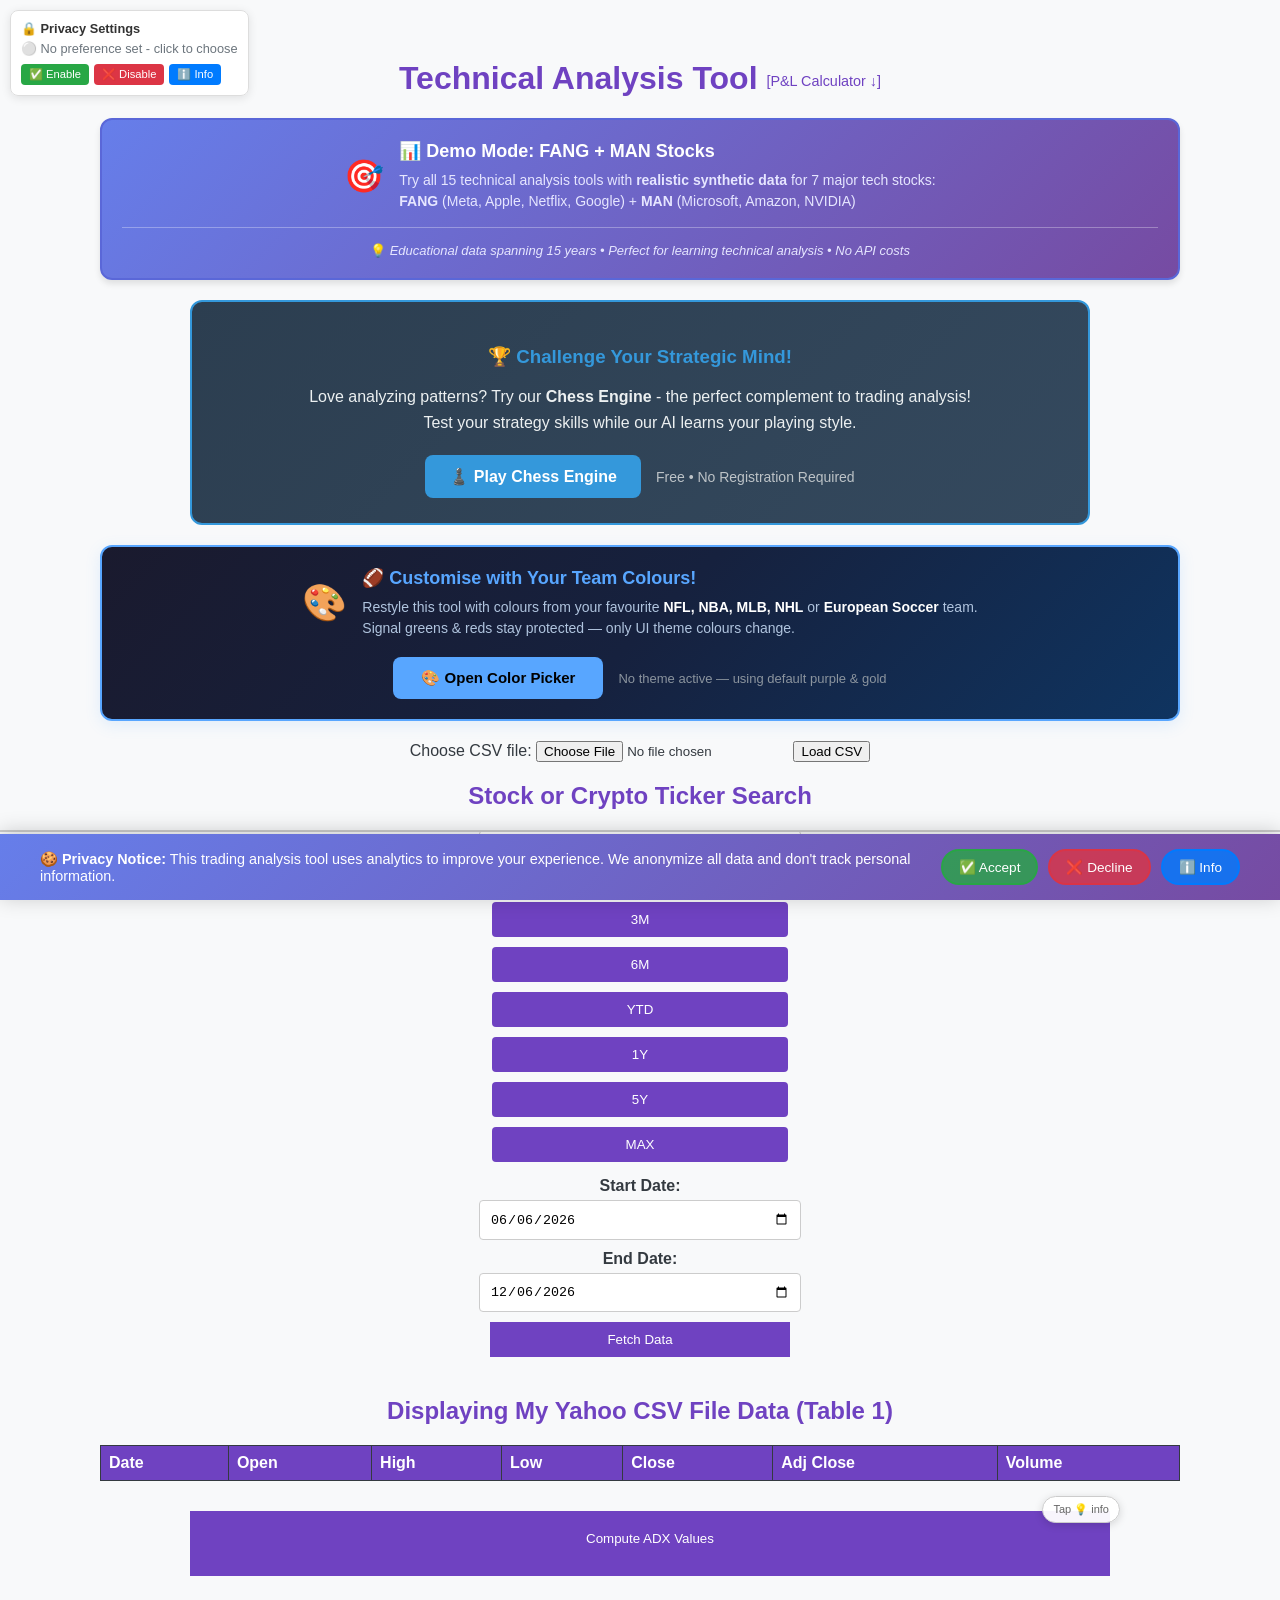
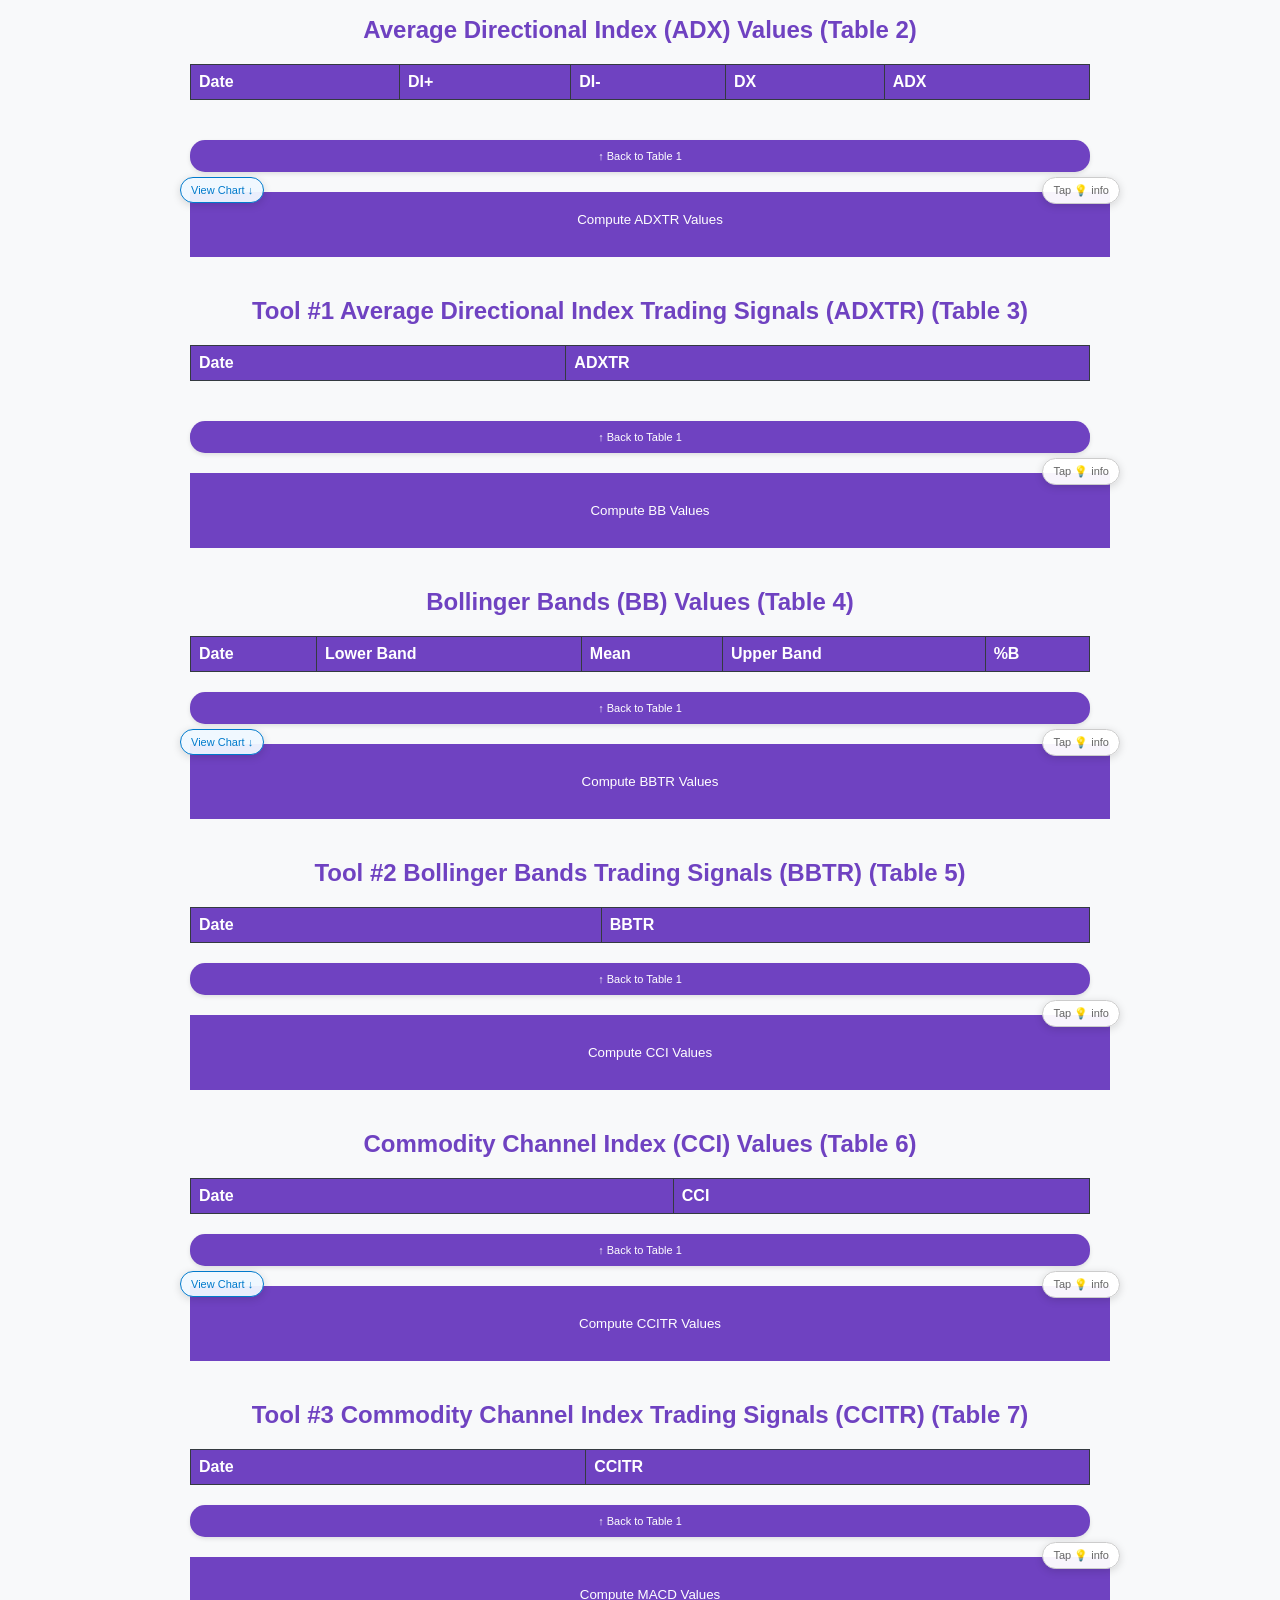
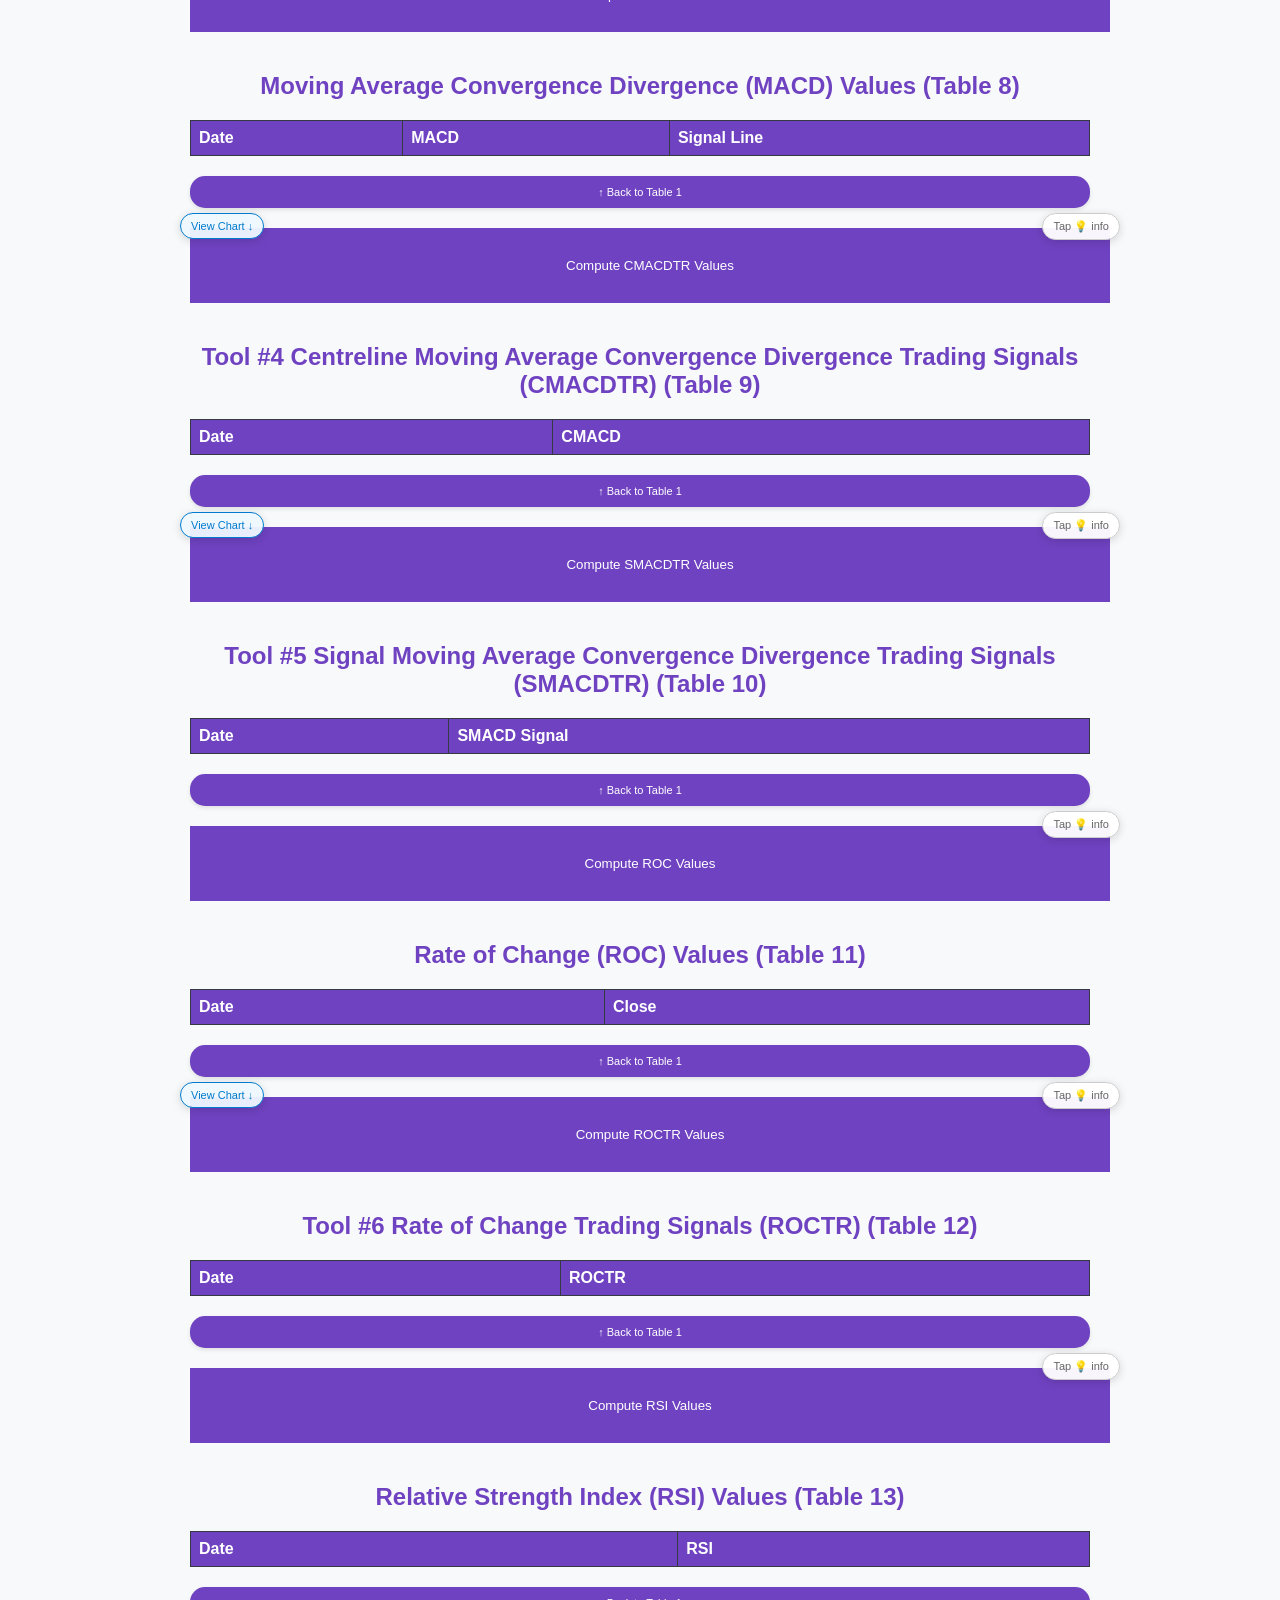
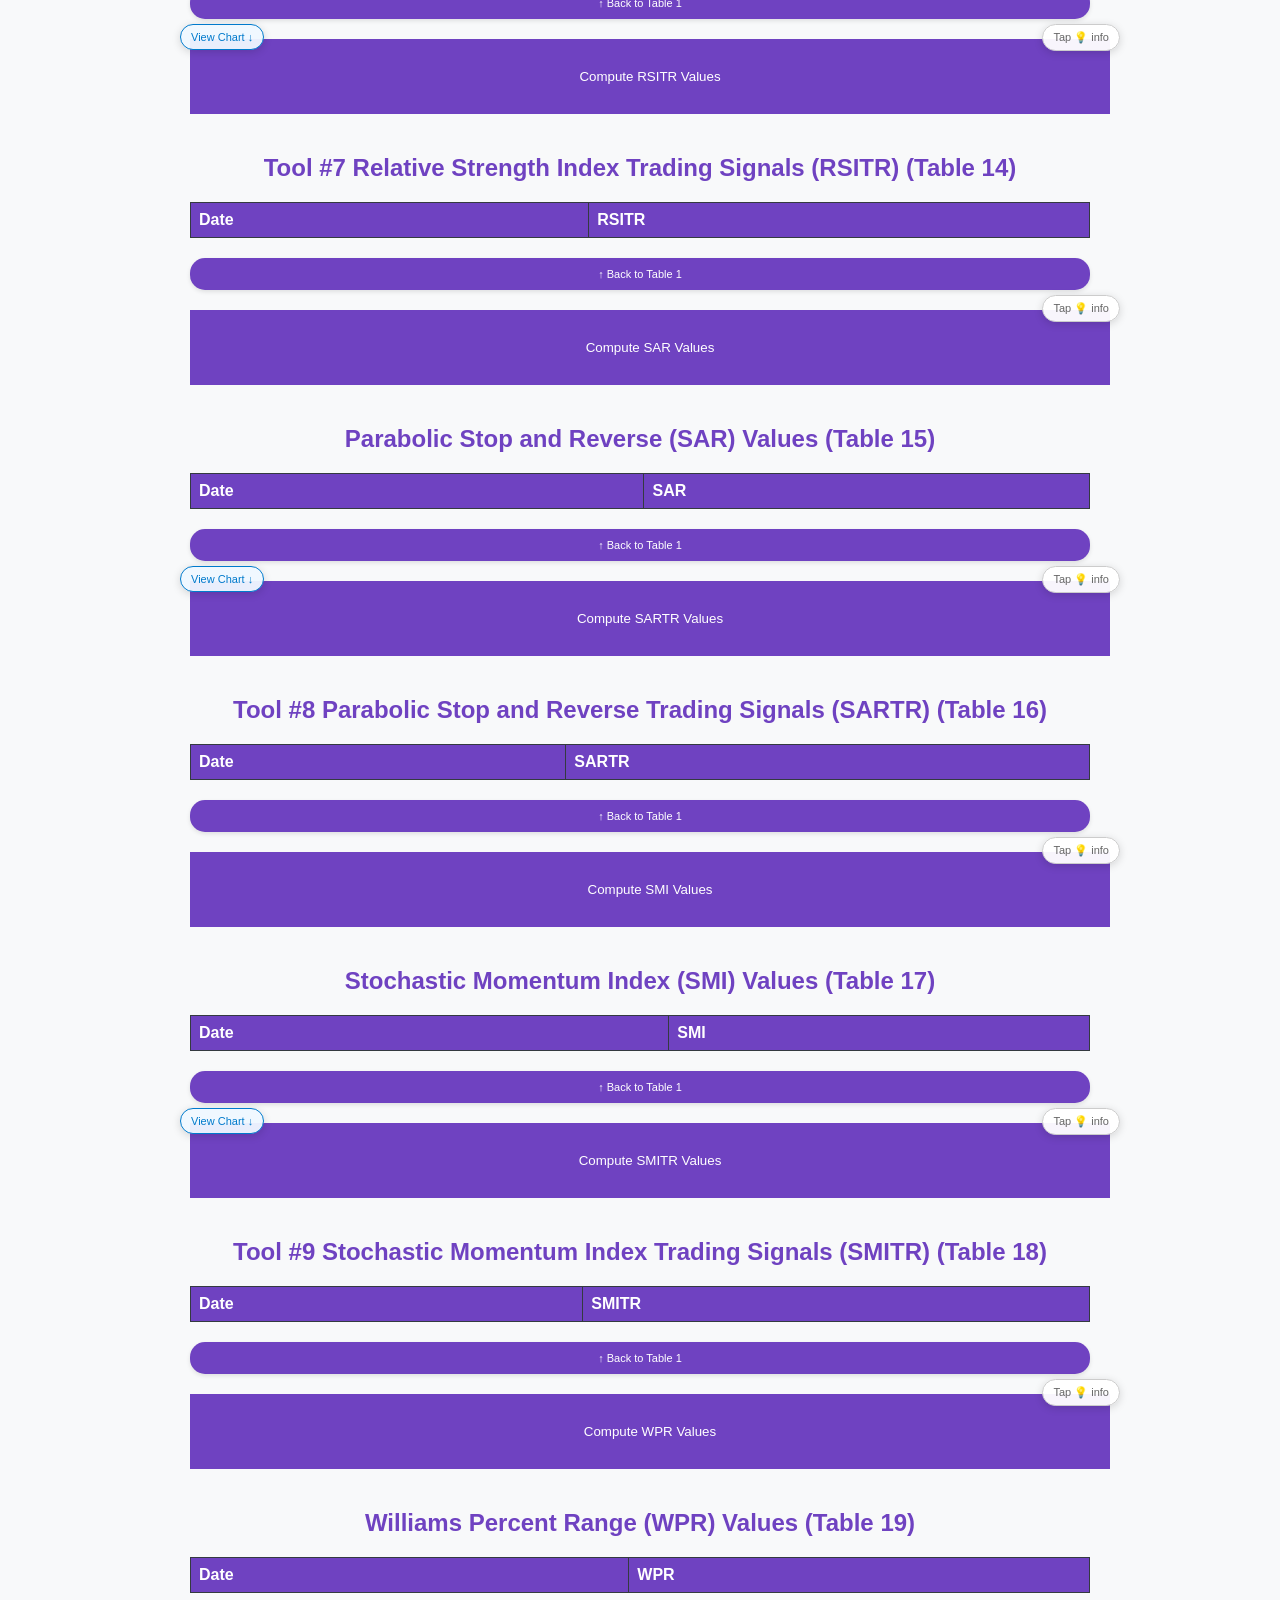
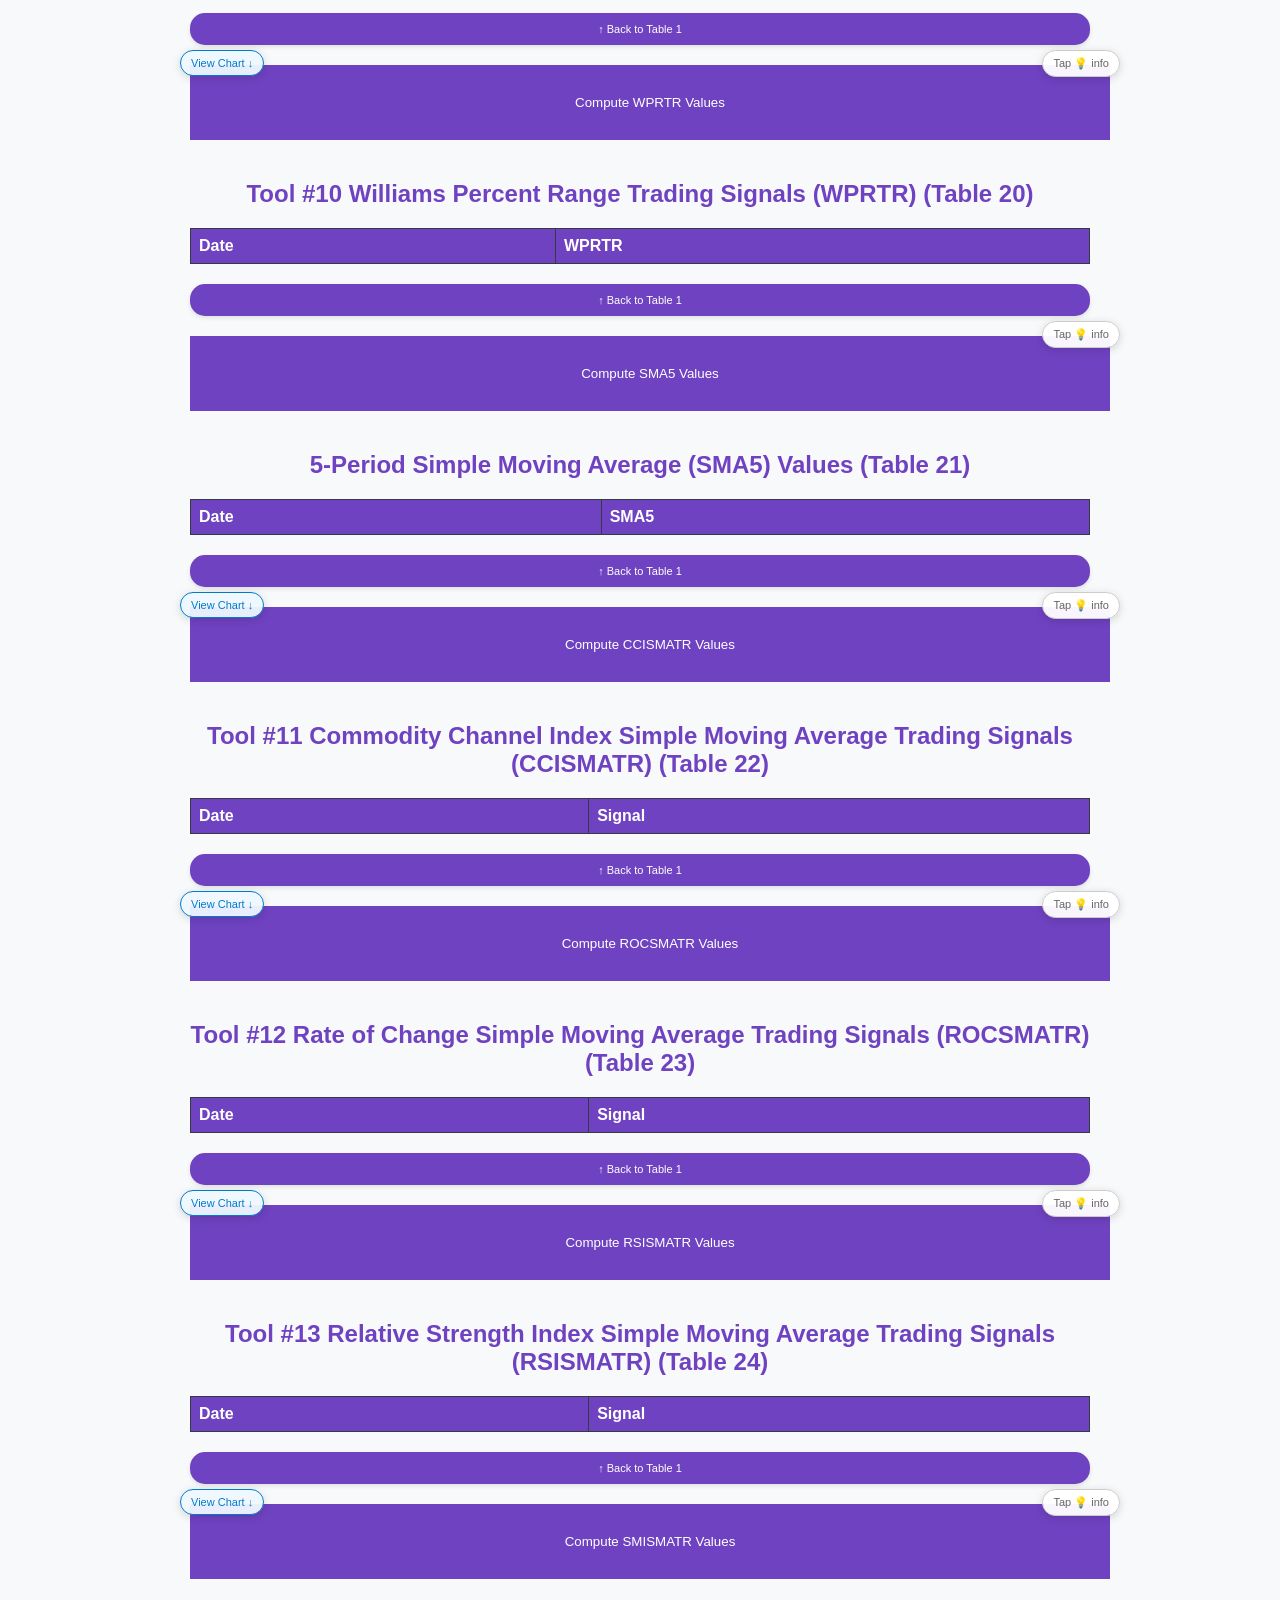
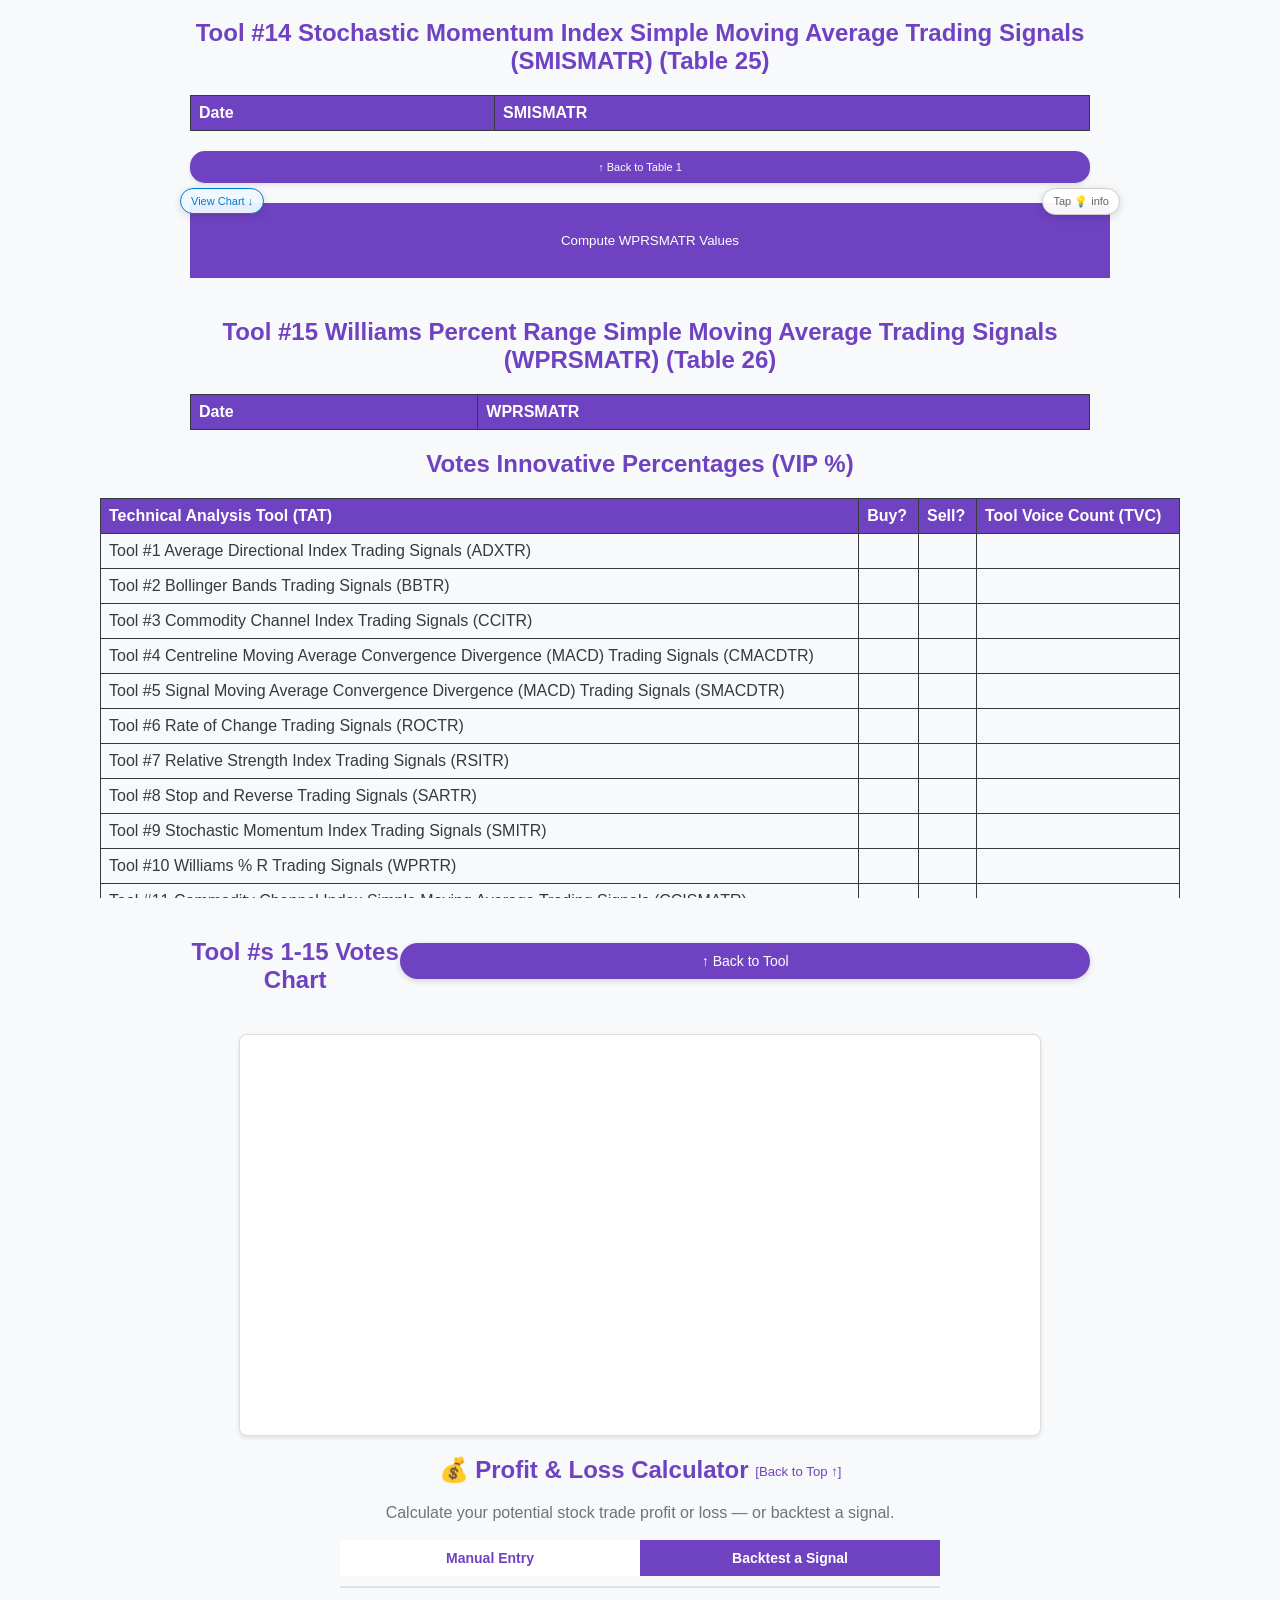
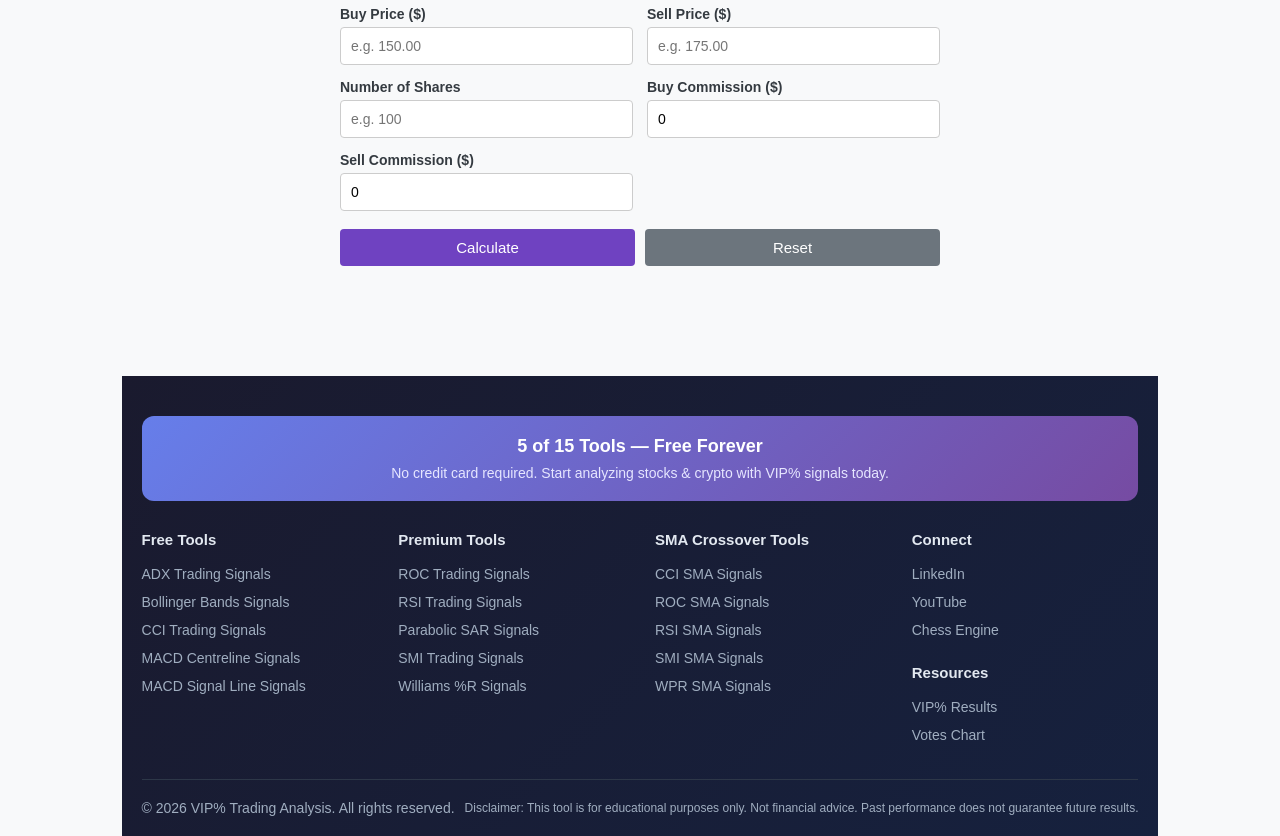
==== commit 263e9907: "Add P&L Calculator with manual entry and signal backtest modes - Two-tab design: Manual Entry (buy/s" ====
--- a/index.html
+++ b/index.html
@@ -270,15 +270,34 @@
           '.date-picker button, .ticker-search button { background-color: ' + p + ' !important; }',
           '.pre-select { background-color: ' + p + ' !important; }',
           '.loading-content { background-color: ' + toRgba(p, 0.95) + ' !important; }',
+          '#plCalculateBtn { background-color: ' + p + ' !important; }',
+          '.pl-nav-to-calc { background-color: ' + p + ' !important; }',
+          '.pl-bt-step-num { background-color: ' + p + ' !important; }',
+          '.pl-bt-step { border-left-color: ' + p + ' !important; }',
+          '.pl-mode-tab.active { color: ' + p + ' !important; border-bottom-color: ' + p + ' !important; }',
+          '.pl-results h3 { color: ' + p + ' !important; }',
+          '.pl-field input:focus, .pl-bt-step select:focus, .pl-bt-pick-row input:focus { border-color: ' + p + ' !important; box-shadow: 0 0 0 2px ' + toRgba(p, 0.2) + ' !important; }',
+          '',
+          '/* SECONDARY ─ replaces #ffc107 (yellow hover) */',
           '.section button:hover { background-color: ' + s + ' !important; }',
           '.full-width-button:hover { background-color: ' + s + ' !important; }',
           '.date-picker button:hover, .ticker-search button:hover { background-color: ' + s + ' !important; }',
           '.pre-select:hover { background-color: ' + s + ' !important; }',
+          '#plCalculateBtn:hover { background-color: ' + s + ' !important; }',
+          '.pl-nav-to-calc:hover { background-color: ' + s + ' !important; }',
+          '',
+          '/* ACCENT ─ replaces #007acc (blue nav) */',
           '.back-to-tools-btn { background-color: ' + a + ' !important; }',
           '.back-to-tools-btn:hover { background-color: ' + dk(a, 20) + ' !important; }',
           '.tooltip.has-chart::after { color: ' + a + ' !important; border-color: ' + a + ' !important; }',
+          '',
+          '/* RETURN BUTTON ─ replaces #fd7e14 (orange) */',
           '.return-to-tool-btn { background-color: ' + dk(a, 10) + ' !important; }',
           '.return-to-tool-btn:hover { background-color: ' + dk(a, 25) + ' !important; }',
+          '',
+          '/* ════ PROTECTED ─ green/red signal cells are NOT overridden ════ */',
+          '/* .green-cell, .adxtr-cell-1    keep #28a745 */',
+          '/* .red-cell,   .adxtr-cell--1   keep #dc3545 */',
         ].join('\n');
 
         var style = document.createElement('style');
@@ -294,7 +313,7 @@
 </head>
 <body>
     <div class="main-container">
-        <h1>Technical Analysis Tool</h1>
+        <h1>Technical Analysis Tool <a href="#plCalculatorSection" style="font-size:0.45em; font-weight:normal; color:#6f42c1; text-decoration:none; vertical-align:middle;">[P&amp;L Calculator ↓]</a></h1>
 
     <!-- Demo Mode Banner -->
     <div id="demoBanner" style="background: linear-gradient(135deg, #667eea 0%, #764ba2 100%); border: 2px solid #5a67d8; border-radius: 12px; padding: 20px; margin: 20px auto; text-align: center; color: white; box-shadow: 0 4px 6px rgba(0,0,0,0.1);">
@@ -1108,7 +1127,429 @@
         </div>
         <canvas id="allToolsVotesChart" width="800" height="400"></canvas>
     </div>
-   
+
+    <!-- ═══ Profit & Loss Calculator ═══ -->
+    <div class="section" id="plCalculatorSection">
+        <h2>💰 Profit &amp; Loss Calculator <a href="#" onclick="window.scrollTo({top:0,behavior:'smooth'});return false;" style="font-size:0.55em; font-weight:normal; color:#6f42c1; text-decoration:none; vertical-align:middle;">[Back to Top ↑]</a></h2>
+        <p style="text-align:center; color:#6c757d; margin-bottom:18px;">
+            Calculate your potential stock trade profit or loss — or backtest a signal.
+        </p>
+
+        <div class="pl-calculator">
+
+            <!-- Mode tabs -->
+            <div class="pl-mode-tabs">
+                <button class="pl-mode-tab active" onclick="plSwitchMode('manual')">Manual Entry</button>
+                <button class="pl-mode-tab" onclick="plSwitchMode('backtest')">Backtest a Signal</button>
+            </div>
+
+            <!-- Manual Mode -->
+            <div id="plManualMode" class="pl-mode-panel">
+                <div class="pl-inputs">
+                    <div class="pl-field">
+                        <label for="plBuyPrice">Buy Price ($)</label>
+                        <input type="number" id="plBuyPrice" min="0" step="0.01" placeholder="e.g. 150.00">
+                    </div>
+                    <div class="pl-field">
+                        <label for="plSellPrice">Sell Price ($)</label>
+                        <input type="number" id="plSellPrice" min="0" step="0.01" placeholder="e.g. 175.00">
+                    </div>
+                    <div class="pl-field">
+                        <label for="plShares">Number of Shares</label>
+                        <input type="number" id="plShares" min="1" step="1" placeholder="e.g. 100">
+                    </div>
+                    <div class="pl-field">
+                        <label for="plBuyCommission">Buy Commission ($)</label>
+                        <input type="number" id="plBuyCommission" min="0" step="0.01" placeholder="0.00" value="0">
+                    </div>
+                    <div class="pl-field">
+                        <label for="plSellCommission">Sell Commission ($)</label>
+                        <input type="number" id="plSellCommission" min="0" step="0.01" placeholder="0.00" value="0">
+                    </div>
+                </div>
+            </div>
+
+            <!-- Backtest Mode -->
+            <div id="plBacktestMode" class="pl-mode-panel" style="display:none;">
+                <!-- Step 1: Pick a tool -->
+                <div class="pl-bt-step">
+                    <span class="pl-bt-step-num">1</span>
+                    <label for="plToolSelect">Pick a signal tool</label>
+                    <select id="plToolSelect" onchange="plOnToolChange()">
+                        <option value="">— Select a tool —</option>
+                        <option value="adxtrTable">Tool #1 ADXTR</option>
+                        <option value="bbtrTable">Tool #2 BBTR</option>
+                        <option value="ccitrTable">Tool #3 CCITR</option>
+                        <option value="cmacdTable">Tool #4 CMACDTR</option>
+                        <option value="smacdTable">Tool #5 SMACDTR</option>
+                        <option value="roctrTable">Tool #6 ROCTR</option>
+                        <option value="rsitrTable">Tool #7 RSITR</option>
+                        <option value="sartrTable">Tool #8 SARTR</option>
+                        <option value="smitrTable">Tool #9 SMITR</option>
+                        <option value="wprtrTable">Tool #10 WPRTR</option>
+                        <option value="ccismatrTable">Tool #11 CCISMATR</option>
+                        <option value="rocsmatrTable">Tool #12 ROCSMATR</option>
+                        <option value="rsismatrTable">Tool #13 RSISMATR</option>
+                        <option value="smismatrTable">Tool #14 SMISMATR</option>
+                        <option value="wprsmatrTable">Tool #15 WPRSMATR</option>
+                    </select>
+                </div>
+
+                <!-- Step 2: Pick BUY signal date -->
+                <div class="pl-bt-step">
+                    <span class="pl-bt-step-num">2</span>
+                    <label>Pick a <strong style="color:#28a745;">BUY</strong> signal date
+                        <span class="pl-info-icon" tabindex="0">ℹ️<span class="pl-info-tooltip">Scroll up to the selected tool's table and click a <strong style="color:#28a745;">green</strong> row — or type a date here manually. The Close price from Table 1 is looked up automatically.</span></span>
+                    </label>
+                    <div class="pl-bt-pick-row">
+                        <input type="text" id="plBtBuyDate" readonly placeholder="Click a green row above…">
+                        <span id="plBtBuyPrice" class="pl-bt-price">—</span>
+                        <button type="button" class="pl-bt-clear" onclick="plClearSignal('buy')" title="Clear">&times;</button>
+                    </div>
+                </div>
+
+                <!-- Step 3: Pick SELL signal date -->
+                <div class="pl-bt-step">
+                    <span class="pl-bt-step-num">3</span>
+                    <label>Pick a <strong style="color:#dc3545;">SELL</strong> signal date
+                        <span class="pl-info-icon" tabindex="0">ℹ️<span class="pl-info-tooltip">Scroll up to the selected tool's table and click a <strong style="color:#dc3545;">red</strong> row — or type a date here manually. The Close price from Table 1 is looked up automatically.</span></span>
+                    </label>
+                    <div class="pl-bt-pick-row">
+                        <input type="text" id="plBtSellDate" readonly placeholder="Click a red row above…">
+                        <span id="plBtSellPrice" class="pl-bt-price">—</span>
+                        <button type="button" class="pl-bt-clear" onclick="plClearSignal('sell')" title="Clear">&times;</button>
+                    </div>
+                </div>
+
+                <!-- Shares + commissions in backtest mode -->
+                <div class="pl-inputs" style="margin-top:12px;">
+                    <div class="pl-field">
+                        <label for="plBtShares">Number of Shares</label>
+                        <input type="number" id="plBtShares" min="1" step="1" placeholder="e.g. 100">
+                    </div>
+                    <div class="pl-field">
+                        <label for="plBtBuyComm">Buy Commission ($)</label>
+                        <input type="number" id="plBtBuyComm" min="0" step="0.01" value="0">
+                    </div>
+                    <div class="pl-field">
+                        <label for="plBtSellComm">Sell Commission ($)</label>
+                        <input type="number" id="plBtSellComm" min="0" step="0.01" value="0">
+                    </div>
+                </div>
+            </div>
+
+            <div class="pl-buttons">
+                <button id="plCalculateBtn" onclick="calculateProfitLoss()">Calculate</button>
+                <button id="plResetBtn" onclick="resetProfitLoss()" style="background-color:#6c757d;">Reset</button>
+            </div>
+
+            <!-- Results -->
+            <div id="plResults" class="pl-results" style="display:none;">
+                <h3 style="text-align:center; margin-bottom:14px;">Results</h3>
+                <div id="plResultsMeta" class="pl-results-meta"></div>
+                <table class="pl-results-table">
+                    <tbody>
+                        <tr><td class="pl-label">Total Cost (Buy)</td><td id="plTotalCost" class="pl-value">—</td></tr>
+                        <tr><td class="pl-label">Total Revenue (Sell)</td><td id="plTotalRevenue" class="pl-value">—</td></tr>
+                        <tr><td class="pl-label">Total Commissions</td><td id="plTotalCommissions" class="pl-value">—</td></tr>
+                        <tr class="pl-highlight-row"><td class="pl-label"><strong>Net Profit / Loss</strong></td><td id="plNetResult" class="pl-value" style="font-size:1.2em;font-weight:bold;">—</td></tr>
+                        <tr><td class="pl-label">Return on Investment</td><td id="plROI" class="pl-value">—</td></tr>
+                        <tr><td class="pl-label">Break-Even Price</td><td id="plBreakEven" class="pl-value">—</td></tr>
+                    </tbody>
+                </table>
+            </div>
+        </div>
+    </div>
+    <!-- ═══ End Profit & Loss Calculator ═══ -->
+
+    <script>
+    /* ═══ Internal Cell Reference System ═══ */
+    var plCellRef = {
+        get: function(tableId, row, col) {
+            var table = document.getElementById(tableId);
+            if (!table) return null;
+            var rows = table.querySelectorAll('tbody tr');
+            if (row < 0 || row >= rows.length) return null;
+            var cells = rows[row].querySelectorAll('td');
+            if (col < 0 || col >= cells.length) return null;
+            return cells[col].textContent.trim();
+        },
+        colIdx: function(letter) { return letter.toUpperCase().charCodeAt(0) - 65; },
+        cell: function(tableId, ref) {
+            var col = ref.match(/[A-Z]+/i)[0];
+            var row = parseInt(ref.match(/\d+/)[0]) - 1;
+            return this.get(tableId, row, this.colIdx(col));
+        },
+        findRowByDate: function(tableId, dateStr) {
+            var table = document.getElementById(tableId);
+            if (!table) return -1;
+            var rows = table.querySelectorAll('tbody tr');
+            for (var i = 0; i < rows.length; i++) {
+                if (rows[i].querySelectorAll('td')[0].textContent.trim() === dateStr) return i;
+            }
+            return -1;
+        },
+        getClosePrice: function(dateStr) {
+            var row = this.findRowByDate('csvTable', dateStr);
+            if (row === -1) return null;
+            var val = this.get('csvTable', row, 4); // Column E = Close
+            return val ? parseFloat(val) : null;
+        }
+    };
+
+    /* ═══ Tool metadata ═══ */
+    var plToolNames = {
+        adxtrTable:'ADXTR', bbtrTable:'BBTR', ccitrTable:'CCITR',
+        cmacdTable:'CMACDTR', smacdTable:'SMACDTR', roctrTable:'ROCTR',
+        rsitrTable:'RSITR', sartrTable:'SARTR', smitrTable:'SMITR',
+        wprtrTable:'WPRTR', ccismatrTable:'CCISMATR', rocsmatrTable:'ROCSMATR',
+        rsismatrTable:'RSISMATR', smismatrTable:'SMISMATR', wprsmatrTable:'WPRSMATR'
+    };
+
+    /* Which table section contains each signal table (parent .section) */
+    function plFindToolSection(tableId) {
+        var table = document.getElementById(tableId);
+        return table ? table.closest('.section') : null;
+    }
+
+    /* ═══ Mode Switching ═══ */
+    var plCurrentMode = 'manual';
+
+    function plSwitchMode(mode) {
+        plCurrentMode = mode;
+        document.getElementById('plManualMode').style.display  = mode === 'manual'   ? '' : 'none';
+        document.getElementById('plBacktestMode').style.display = mode === 'backtest' ? '' : 'none';
+        document.querySelectorAll('.pl-mode-tab').forEach(function(t) { t.classList.remove('active'); });
+        document.querySelector('.pl-mode-tab[onclick*="' + mode + '"]').classList.add('active');
+    }
+
+    /* ═══ Backtest State ═══ */
+    var plBtBuyPrice  = null, plBtBuyDateVal  = '';
+    var plBtSellPrice = null, plBtSellDateVal = '';
+
+    function plClearSignal(side) {
+        if (side === 'buy')  { plBtBuyPrice = null;  plBtBuyDateVal = '';  }
+        if (side === 'sell') { plBtSellPrice = null; plBtSellDateVal = ''; }
+        document.getElementById(side === 'buy' ? 'plBtBuyDate' : 'plBtSellDate').value = '';
+        document.getElementById(side === 'buy' ? 'plBtBuyPrice' : 'plBtSellPrice').textContent = '—';
+        document.getElementById(side === 'buy' ? 'plBtBuyPrice' : 'plBtSellPrice').style.color = '';
+    }
+
+    /* ═══ Dynamic "↓ Back to Calculator" buttons on tool tables ═══ */
+    var plInjectedBtns = [];
+
+    function plOnToolChange() {
+        // Remove previously injected buttons
+        plInjectedBtns.forEach(function(btn) { btn.remove(); });
+        plInjectedBtns = [];
+        // Remove hover listeners from all signal tables
+        plRemoveHoverAll();
+        // Clear previous picks
+        plClearSignal('buy');
+        plClearSignal('sell');
+
+        var tableId = document.getElementById('plToolSelect').value;
+        if (!tableId) return;
+
+        var section = plFindToolSection(tableId);
+        if (section) {
+            var btn = document.createElement('button');
+            btn.className = 'pl-nav-to-calc';
+            btn.textContent = '↓ Back to P&L Calculator';
+            btn.onclick = function() {
+                document.getElementById('plCalculatorSection').scrollIntoView({ behavior: 'smooth', block: 'start' });
+            };
+            // Insert after the table's scrollable container
+            var scrollable = section.querySelector('.scrollable');
+            if (scrollable && scrollable.nextSibling) {
+                section.insertBefore(btn, scrollable.nextSibling);
+            } else {
+                section.appendChild(btn);
+            }
+            plInjectedBtns.push(btn);
+        }
+
+        // Set up close-price hover for this tool's signal table
+        plSetupHover(tableId);
+    }
+
+    /* ═══ Close-Price Hover on Signal Table Rows ═══ */
+    var plHoverCleanups = [];
+
+    function plRemoveHoverAll() {
+        plHoverCleanups.forEach(function(fn) { fn(); });
+        plHoverCleanups = [];
+        // Remove any lingering hover badges
+        document.querySelectorAll('.pl-hover-price').forEach(function(el) { el.remove(); });
+    }
+
+    function plSetupHover(tableId) {
+        var table = document.getElementById(tableId);
+        if (!table) return;
+        var tbody = table.querySelector('tbody');
+        if (!tbody) return;
+
+        function onEnter(e) {
+            var row = e.target.closest('tr');
+            if (!row) return;
+            var signalCell = row.querySelectorAll('td')[1];
+            if (!signalCell) return;
+            if (!signalCell.classList.contains('green-cell') && !signalCell.classList.contains('red-cell')) return;
+
+            // Don't add duplicate badge
+            if (row.querySelector('.pl-hover-price')) return;
+
+            var dateStr = row.querySelectorAll('td')[0].textContent.trim();
+            var price = plCellRef.getClosePrice(dateStr);
+            if (price === null) return;
+
+            var badge = document.createElement('span');
+            badge.className = 'pl-hover-price';
+            badge.textContent = 'Close: $' + price.toFixed(2);
+            signalCell.style.position = 'relative';
+            signalCell.appendChild(badge);
+        }
+
+        function onLeave(e) {
+            var row = e.target.closest('tr');
+            if (!row) return;
+            var badge = row.querySelector('.pl-hover-price');
+            if (badge) badge.remove();
+        }
+
+        tbody.addEventListener('mouseover', onEnter);
+        tbody.addEventListener('mouseout', onLeave);
+
+        plHoverCleanups.push(function() {
+            tbody.removeEventListener('mouseover', onEnter);
+            tbody.removeEventListener('mouseout', onLeave);
+        });
+    }
+
+    /* ═══ Click-to-Pick: one BUY + one SELL from signal table ═══ */
+    function plSetupClickToPick() {
+        var allIds = Object.keys(plToolNames);
+        allIds.forEach(function(tableId) {
+            var table = document.getElementById(tableId);
+            if (!table) return;
+            table.addEventListener('click', function(e) {
+                if (plCurrentMode !== 'backtest') return;
+                var selectedTool = document.getElementById('plToolSelect').value;
+                if (selectedTool !== tableId) return;
+
+                var row = e.target.closest('tr');
+                if (!row || !row.querySelector('td')) return;
+                var signalCell = row.querySelectorAll('td')[1];
+                if (!signalCell) return;
+
+                var isGreen = signalCell.classList.contains('green-cell');
+                var isRed   = signalCell.classList.contains('red-cell');
+                if (!isGreen && !isRed) return;
+
+                var dateStr = row.querySelectorAll('td')[0].textContent.trim();
+                var price   = plCellRef.getClosePrice(dateStr);
+                if (price === null) {
+                    alert('⚠️ Date "' + dateStr + '" not found in Table 1. Load data first.');
+                    return;
+                }
+
+                // Flash row
+                row.style.transition = 'background 0.3s';
+                row.style.background = isGreen ? 'rgba(40,167,69,0.25)' : 'rgba(220,53,69,0.25)';
+                setTimeout(function() { row.style.background = ''; }, 600);
+
+                if (isGreen) {
+                    plBtBuyPrice = price; plBtBuyDateVal = dateStr;
+                    document.getElementById('plBtBuyDate').value = dateStr;
+                    var bp = document.getElementById('plBtBuyPrice');
+                    bp.textContent = '$' + price.toFixed(2); bp.style.color = '#28a745';
+                } else {
+                    plBtSellPrice = price; plBtSellDateVal = dateStr;
+                    document.getElementById('plBtSellDate').value = dateStr;
+                    var sp = document.getElementById('plBtSellPrice');
+                    sp.textContent = '$' + price.toFixed(2); sp.style.color = '#dc3545';
+                }
+            });
+        });
+    }
+    document.addEventListener('DOMContentLoaded', plSetupClickToPick);
+
+    /* ═══ Calculate ═══ */
+    function calculateProfitLoss() {
+        var buyPrice, sellPrice, shares, buyComm, sellComm;
+
+        if (plCurrentMode === 'backtest') {
+            buyPrice  = plBtBuyPrice;
+            sellPrice = plBtSellPrice;
+            shares    = parseFloat(document.getElementById('plBtShares').value);
+            buyComm   = parseFloat(document.getElementById('plBtBuyComm').value) || 0;
+            sellComm  = parseFloat(document.getElementById('plBtSellComm').value) || 0;
+        } else {
+            buyPrice  = parseFloat(document.getElementById('plBuyPrice').value);
+            sellPrice = parseFloat(document.getElementById('plSellPrice').value);
+            shares    = parseFloat(document.getElementById('plShares').value);
+            buyComm   = parseFloat(document.getElementById('plBuyCommission').value) || 0;
+            sellComm  = parseFloat(document.getElementById('plSellCommission').value) || 0;
+        }
+
+        if (buyPrice === null || sellPrice === null || isNaN(buyPrice) || isNaN(sellPrice) || isNaN(shares)) {
+            alert('⚠️ Please provide Buy Price, Sell Price, and Number of Shares.');
+            return;
+        }
+        if (buyPrice < 0 || sellPrice < 0 || shares < 1) {
+            alert('⚠️ Prices must be ≥ 0 and Shares ≥ 1.');
+            return;
+        }
+
+        var totalCost    = (buyPrice * shares) + buyComm;
+        var totalRev     = (sellPrice * shares) - sellComm;
+        var totalComm    = buyComm + sellComm;
+        var net          = totalRev - totalCost;
+        var roi          = totalCost > 0 ? (net / totalCost) * 100 : 0;
+        var breakEven    = shares > 0 ? (totalCost + sellComm) / shares : 0;
+
+        function fmt(n) { return '$' + n.toFixed(2).replace(/\B(?=(\d{3})+(?!\d))/g, ','); }
+
+        document.getElementById('plTotalCost').textContent        = fmt(totalCost);
+        document.getElementById('plTotalRevenue').textContent     = fmt(totalRev);
+        document.getElementById('plTotalCommissions').textContent = fmt(totalComm);
+        document.getElementById('plBreakEven').textContent        = fmt(breakEven);
+
+        var netEl = document.getElementById('plNetResult');
+        var roiEl = document.getElementById('plROI');
+        netEl.textContent = (net >= 0 ? '+' : '') + fmt(net);
+        roiEl.textContent = roi.toFixed(2) + '%';
+        netEl.style.color = net > 0 ? '#28a745' : net < 0 ? '#dc3545' : '#343a40';
+        roiEl.style.color = netEl.style.color;
+
+        // Show backtest meta info
+        var meta = document.getElementById('plResultsMeta');
+        if (plCurrentMode === 'backtest' && plBtBuyDateVal && plBtSellDateVal) {
+            var toolSel = document.getElementById('plToolSelect');
+            var toolLabel = toolSel.selectedIndex > 0 ? toolSel.options[toolSel.selectedIndex].text : '';
+            meta.innerHTML = '<strong>' + toolLabel + '</strong> — Buy ' + plBtBuyDateVal + ' → Sell ' + plBtSellDateVal;
+            meta.style.display = '';
+        } else {
+            meta.style.display = 'none';
+        }
+
+        document.getElementById('plResults').style.display = 'block';
+    }
+
+    function resetProfitLoss() {
+        // Manual fields
+        ['plBuyPrice','plSellPrice','plShares'].forEach(function(id) { document.getElementById(id).value = ''; });
+        document.getElementById('plBuyCommission').value  = '0';
+        document.getElementById('plSellCommission').value = '0';
+        // Backtest fields
+        plClearSignal('buy'); plClearSignal('sell');
+        document.getElementById('plBtShares').value   = '';
+        document.getElementById('plBtBuyComm').value  = '0';
+        document.getElementById('plBtSellComm').value = '0';
+        document.getElementById('plResults').style.display = 'none';
+    }
+    </script>
+
     <script src="main.js?v=3.2"></script>
     <script src="fetch-gcf.js?v=3.2"></script>
 
--- a/styles-testing.css
+++ b/styles-testing.css
@@ -0,0 +1,1519 @@
+﻿/* General styles */
+body {
+    font-family: Arial, sans-serif;
+    margin: 0;
+    padding: 0;
+    display: flex;
+    flex-direction: column;
+    align-items: center;
+    background-color: #f8f9fa; /* Light Grey background */
+    color: #343a40; /* Dark Grey text */
+    min-height: 100vh;
+}
+
+/* Main container with improved centering for all devices */
+.main-container {
+    width: 100%;
+    max-width: 1200px; /* Maximum width for larger screens */
+    margin: 0 auto;
+    padding: 20px;
+    box-sizing: border-box;
+}
+
+h1 {
+    margin-top: 20px;
+    color: #6f42c1; /* Purple */
+    text-align: center;
+}
+
+h2 {
+    color: #6f42c1; /* Purple */
+    text-align: center;
+    margin: 20px 0;
+}
+
+form {
+    margin-bottom: 20px;
+    text-align: center;
+    max-width: 600px;
+    margin-left: auto;
+    margin-right: auto;
+}
+
+.container {
+    display: flex;
+    flex-direction: column;
+    align-items: center;
+    width: 100%;
+}
+
+.section {
+    margin-bottom: 20px;
+    width: 100%;
+    max-width: 900px;
+    margin-left: auto;
+    margin-right: auto;
+}
+
+/* Responsive adjustments for better centering */
+@media (min-width: 768px) {
+    .main-container {
+        padding: 30px 40px;
+    }
+}
+
+@media (min-width: 1024px) {
+    .main-container {
+        padding: 40px 60px;
+    }
+    
+    .section {
+        width: 100%;
+        max-width: 900px;
+    }
+    
+    #chessPromotion {
+        width: 100%;
+        max-width: 900px;
+    }
+    
+    .date-picker, .ticker-search {
+        max-width: 800px;
+        margin-left: auto;
+        margin-right: auto;
+    }
+    
+    form {
+        max-width: 600px;
+        margin-left: auto;
+        margin-right: auto;
+    }
+}
+
+.section button {
+    margin-bottom: 10px;
+    display: block;
+    width: 100%;
+    background-color: #6f42c1; /* Purple */
+    color: #ffffff; /* White text */
+    border: none;
+    padding: 10px;
+    cursor: pointer;
+    cursor: pointer;
+}
+
+.section button:hover {
+    background-color: #ffc107; /* Yellow on hover */
+}
+
+.scrollable {
+    overflow-x: auto;
+    margin-bottom: 20px;
+    max-height: 400px;
+    overflow-y: auto;
+    position: relative;
+    width: 100%;
+    margin-left: auto;
+    margin-right: auto;
+}
+
+table {
+    width: 100%;
+    border-collapse: collapse;
+    margin: 0 auto;
+}
+
+th, td {
+    border: 1px solid #343a40; /* Dark Grey borders */
+    padding: 8px;
+    text-align: left;
+}
+
+/* Sticky/Frozen table headers - default behavior for all tables */
+th {
+    background-color: #6f42c1; /* Purple */
+    color: #ffffff; /* White text */
+    position: sticky;
+    top: 0;
+    z-index: 10;
+    box-shadow: 0 2px 2px -1px rgba(0, 0, 0, 0.4);
+}
+
+/* Ensure sticky headers work properly across all browsers */
+.scrollable thead th {
+    position: sticky;
+    top: 0;
+    background-color: #6f42c1;
+    color: #ffffff;
+    z-index: 10;
+}
+
+/* Additional mobile support for sticky headers */
+@media (max-width: 768px) {
+    th {
+        position: sticky;
+        top: 0;
+        z-index: 10;
+    }
+    
+    /* Table 1 mobile optimization - allow horizontal scroll with better readability */
+    .table1-container {
+        overflow-x: auto;
+        -webkit-overflow-scrolling: touch;
+    }
+    
+    .table1-mobile {
+        min-width: 100%;
+        font-size: 12px;
+    }
+    
+    .table1-mobile th,
+    .table1-mobile td {
+        padding: 6px 4px;
+        font-size: 12px;
+        white-space: nowrap;
+        min-width: 80px;
+    }
+    
+    /* Smaller screens - still readable */
+    @media (max-width: 375px) {
+        .table1-mobile {
+            font-size: 11px;
+        }
+        
+        .table1-mobile th,
+        .table1-mobile td {
+            padding: 5px 3px;
+            font-size: 11px;
+            min-width: 70px;
+        }
+    }
+    
+    /* iPhone SE - compact but readable */
+    @media (max-width: 320px) {
+        .table1-mobile {
+            font-size: 10px;
+        }
+        
+        .table1-mobile th,
+        .table1-mobile td {
+            padding: 4px 2px;
+            font-size: 10px;
+            min-width: 60px;
+            min-width: 45px;
+        }
+    }
+}
+
+/* Signal colors for table cells */
+.green-cell {
+    background-color: #28a745; /* Green */
+    color: white;
+}
+
+.red-cell {
+    background-color: #dc3545; /* Red */
+    color: white;
+}
+
+@media (max-width: 600px) {
+    .section button {
+        width: 100%;
+    }
+}
+
+/* Conditional formatting for ADXTR table */
+.adxtr-cell-1 {
+    background-color: #28a745; /* Green */
+    color: white;
+}
+
+.adxtr-cell--1 {
+    background-color: #dc3545; /* Red */
+    color: white;
+}
+
+/* Full-width button */
+.full-width-button {
+    width: 100%;
+    display: block;
+    margin: 10px 0;
+    background-color: #6f42c1; /* Purple */
+    color: #ffffff; /* White text */
+    border: none;
+    padding: 10px;
+    cursor: pointer;
+}
+
+.full-width-button:hover {
+    background-color: #ffc107; /* Yellow on hover */
+}
+
+/* Tooltip container */
+.tooltip {
+    position: relative;
+    display: inline-block;
+    cursor: pointer;
+    width: 100%; /* Ensure the tooltip container is full width */
+}
+
+/* Tooltip text */
+.tooltip .tooltiptext {
+    visibility: hidden;
+    width: 250px;
+    background-color: #555;
+    color: #fff;
+    text-align: left;
+    border-radius: 6px;
+    padding: 10px;
+    position: absolute;
+    z-index: 99999;
+    bottom: 125%; /* Position the tooltip above the text */
+    left: 50%;
+    margin-left: -125px;
+    opacity: 0;
+    transition: opacity 0.3s;
+}
+
+/* Tooltip arrow */
+.tooltip .tooltiptext::after {
+    content: "";
+    position: absolute;
+    top: 100%; /* At the bottom of the tooltip */
+    left: 50%;
+    margin-left: -5px;
+    border-width: 5px;
+    border-style: solid;
+    border-color: #555 transparent transparent transparent;
+}
+
+/* Show the tooltip text when hovering (desktop) */
+.tooltip:hover .tooltiptext {
+    visibility: visible;
+    opacity: 1;
+}
+
+/* Mobile-friendly tooltip - show when active class is added */
+.tooltip.active .tooltiptext {
+    visibility: visible;
+    opacity: 1;
+}
+
+/* Responsive tooltips - Mobile and iPad (including iPad Pro) */
+@media (max-width: 1366px) {
+    .tooltip .tooltiptext {
+        width: 90vw;
+        max-width: 400px;
+        position: fixed !important;
+        left: auto !important;
+        right: 5% !important;
+        top: 15% !important;
+        bottom: auto !important;
+        transform: none !important;
+        margin-left: 0 !important;
+        max-height: 70vh;
+        overflow-y: auto;
+        -webkit-overflow-scrolling: touch;
+        z-index: 99999 !important;
+        padding: 30px 25px !important;
+        box-sizing: border-box;
+    }
+    
+    /* Mobile/iPad tooltip enhancements */
+    .tooltip {
+        position: relative;
+    }
+    
+    /* Visually separated lightbulb with invitation text */
+    .tooltip::before {
+        content: "Tap 💡 info";
+        position: absolute;
+        top: -15px;
+        right: -10px;
+        font-size: 11px;
+        color: #666;
+        background: rgba(255, 255, 255, 0.95);
+        padding: 6px 10px;
+        border-radius: 15px;
+        border: 1px solid #ccc;
+        pointer-events: auto;
+        cursor: pointer;
+        box-shadow: 0 2px 8px rgba(0,0,0,0.15);
+        transition: all 0.2s ease;
+        white-space: nowrap;
+        z-index: 10;
+        font-weight: 500;
+    }
+    
+    .tooltip::before:hover,
+    .tooltip::before:active {
+        background: rgba(255, 255, 255, 1);
+        transform: scale(1.05);
+        box-shadow: 0 3px 10px rgba(0,0,0,0.25);
+        color: #333;
+    }
+    
+    /* Ensure tooltip is visible when active */
+    .tooltip.active .tooltiptext {
+        visibility: visible !important;
+        opacity: 1 !important;
+        display: block !important;
+    }
+    
+    /* Add margin to tooltip container for lightbulb space */
+    .tooltip {
+        margin-bottom: 20px;
+    }
+    
+    /* Chart section back navigation */
+    .chart-header {
+        display: flex;
+        justify-content: space-between;
+        align-items: center;
+        margin-bottom: 15px;
+    }
+    
+    .back-to-tools-btn {
+        background-color: #007acc;
+        color: white;
+        border: none;
+        padding: 8px 15px;
+        border-radius: 20px;
+        cursor: pointer;
+        font-size: 14px;
+        font-weight: 500;
+        transition: all 0.2s ease;
+        box-shadow: 0 2px 6px rgba(0,0,0,0.15);
+    }
+    
+    .back-to-tools-btn:hover,
+    .back-to-tools-btn:active {
+        background-color: #005588;
+        transform: scale(1.05);
+        box-shadow: 0 3px 8px rgba(0,0,0,0.25);
+    }
+    
+    /* Back to Table 1 button styling */
+    .back-to-table1-btn {
+        background-color: #28a745;
+        color: white;
+        border: none;
+        padding: 6px 12px;
+        border-radius: 15px;
+        cursor: pointer;
+        font-size: 11px;
+        font-weight: 500;
+        transition: all 0.2s ease;
+        box-shadow: 0 2px 4px rgba(0,0,0,0.1);
+        margin: 0 auto 8px auto;
+        display: block;
+        white-space: nowrap;
+    }
+    
+    .back-to-table1-btn:hover,
+    .back-to-table1-btn:active {
+        background-color: #218838;
+        transform: scale(1.05);
+        box-shadow: 0 2px 6px rgba(0,0,0,0.2);
+    }
+    
+    /* Return to last tool button styling */
+    .return-to-tool-btn {
+        background-color: #fd7e14;
+        color: white;
+        border: none;
+        padding: 10px 20px;
+        border-radius: 25px;
+        cursor: pointer;
+        font-size: 14px;
+        font-weight: 500;
+        transition: all 0.2s ease;
+        box-shadow: 0 3px 8px rgba(0,0,0,0.15);
+        margin: 15px auto;
+        display: none;
+        white-space: nowrap;
+    }
+    
+    .return-to-tool-btn:hover,
+    .return-to-tool-btn:active {
+        background-color: #e8680e;
+        transform: scale(1.05);
+        box-shadow: 0 4px 10px rgba(0,0,0,0.25);
+    }
+    
+    .return-to-tool-btn.show {
+        display: block;
+    }
+    
+    @media (max-width: 600px) {
+        .chart-header {
+            flex-direction: column;
+            gap: 10px;
+        }
+        
+        .back-to-tools-btn {
+            align-self: flex-start;
+        }
+    }
+    
+    /* Active lightbulb when tooltip is shown */
+    .tooltip.active::before {
+        background: rgba(255, 255, 0, 0.3);
+        border-color: #ffa500;
+    }
+    
+    /* Chart navigation button for 'tr' buttons - Mobile only */
+    .tooltip.has-chart::after {
+        content: 'View Chart ↓';
+        position: absolute;
+        top: -15px;
+        left: -10px;
+        font-size: 11px;
+        color: #007acc;
+        background: rgba(240, 248, 255, 0.95);
+        padding: 6px 10px;
+        border-radius: 15px;
+        border: 1px solid #007acc;
+        pointer-events: auto;
+        cursor: pointer;
+        box-shadow: 0 2px 8px rgba(0,0,0,0.15);
+        transition: all 0.2s ease;
+        white-space: nowrap;
+        z-index: 10;
+        font-weight: 500;
+    }
+    
+    .tooltip.has-chart::after:hover,
+    .tooltip.has-chart::after:active {
+        background: rgba(240, 248, 255, 1);
+        transform: scale(1.05);
+        box-shadow: 0 3px 10px rgba(0,0,0,0.25);
+        color: #005588;
+    }
+    
+    /* Ensure mobile tooltips are properly displayed */
+    .tooltip.active .tooltiptext {
+        visibility: visible !important;
+        opacity: 1 !important;
+        z-index: 1000 !important;
+        display: block !important;
+    }
+    
+    /* Mobile clean block formatting */
+    @media (max-width: 768px) {
+        .tooltip.active .tooltiptext {
+            position: fixed !important;
+            top: 10% !important;
+            right: 5% !important;
+            left: 5% !important;
+            width: auto !important;
+            max-width: none !important;
+            visibility: visible !important;
+            opacity: 1 !important;
+            display: block !important;
+            z-index: 99999 !important;
+            min-height: 200px !important;
+            padding: 30px 20px !important;
+            padding-left: 20px !important;
+            word-wrap: break-word !important;
+            overflow-wrap: break-word !important;
+            word-break: break-word !important;
+            white-space: normal !important;
+            text-indent: 0 !important;
+            margin-left: 0 !important;
+        }
+        
+        /* Force clean block formatting on mobile */
+        .tooltip.active .tooltiptext * {
+            word-wrap: break-word !important;
+            overflow-wrap: break-word !important;
+            word-break: break-word !important;
+            white-space: normal !important;
+            max-width: 100% !important;
+            text-indent: 0 !important;
+            margin-left: 0 !important;
+            padding-left: 0 !important;
+        }
+        
+        /* Maintain list structure on mobile */
+        .tooltip.active .tooltiptext ul {
+            padding-left: 20px !important;
+        }
+    }
+    
+    /* Mobile tooltip - clean block formatting like top line */
+    .tooltip .tooltiptext {
+        position: fixed;
+        top: 10%;
+        right: 5%;
+        left: 5%;
+        width: auto;
+        max-width: none;
+        min-height: 200px;
+        max-height: 80vh;
+        background-color: rgba(0, 0, 0, 0.95);
+        color: white;
+        text-align: left;
+        padding: 30px 25px;
+        border-radius: 15px;
+        font-size: 16px;
+        line-height: 1.6;
+        z-index: 1000;
+        overflow-y: auto;
+        overflow-x: hidden;
+        box-shadow: 0 15px 50px rgba(0,0,0,0.7);
+        backdrop-filter: blur(15px);
+        box-sizing: border-box;
+        border: 2px solid rgba(255, 255, 255, 0.2);
+        word-wrap: break-word;
+        overflow-wrap: break-word;
+        word-break: break-word;
+        white-space: normal;
+        text-indent: 0;
+        margin-left: 0;
+        padding-left: 25px;
+    }
+    
+    /* Clean block formatting for all text elements */
+    .tooltip .tooltiptext h3,
+    .tooltip .tooltiptext h4 {
+        text-align: center;
+        margin: 0 0 20px 0;
+        padding: 0;
+        font-size: 18px;
+        color: #fff;
+        word-wrap: break-word;
+        overflow-wrap: break-word;
+        word-break: break-word;
+        text-indent: 0;
+        margin-left: 0;
+    }
+    
+    .tooltip .tooltiptext p {
+        margin: 15px 0;
+        padding: 0;
+        text-align: left;
+        font-size: 17px;
+        line-height: 1.6;
+        word-wrap: break-word;
+        overflow-wrap: break-word;
+        word-break: break-word;
+        white-space: normal;
+        text-indent: 0;
+        margin-left: 0;
+        padding-left: 0;
+    }
+    
+    .tooltip .tooltiptext ul {
+        margin: 15px 0 15px 0;
+        padding: 0;
+        padding-left: 20px;
+        word-wrap: break-word;
+        overflow-wrap: break-word;
+        text-indent: 0;
+        margin-left: 0;
+    }
+    
+    .tooltip .tooltiptext li {
+        margin: 8px 0;
+        padding: 0;
+        line-height: 1.5;
+        word-wrap: break-word;
+        overflow-wrap: break-word;
+        word-break: break-word;
+        text-indent: 0;
+        margin-left: 0;
+        padding-left: 0;
+    }
+    
+    /* Force clean block formatting on all elements */
+    .tooltip .tooltiptext * {
+        word-wrap: break-word !important;
+        overflow-wrap: break-word !important;
+        max-width: 100% !important;
+        box-sizing: border-box !important;
+        text-indent: 0 !important;
+        margin-left: 0 !important;
+        padding-left: 0 !important;
+    }
+    
+    /* Special handling for lists to maintain structure */
+    .tooltip .tooltiptext ul {
+        padding-left: 20px !important;
+    }
+    
+    /* Close instruction at top of tooltip */
+    .tooltip .tooltiptext::before {
+        content: 'Tap 💡 again to close';
+        display: block;
+        font-size: 14px;
+        color: #bbb;
+        text-align: center;
+        margin-bottom: 25px;
+        padding-bottom: 20px;
+        border-bottom: 1px solid #555;
+        font-weight: 600;
+        background: rgba(255, 255, 255, 0.05);
+        margin: -30px -25px 25px -25px;
+        padding: 15px 25px 20px 25px;
+        border-radius: 15px 15px 0 0;
+        position: sticky;
+        top: 0;
+        z-index: 10;
+        cursor: pointer;
+        transition: all 0.2s ease;
+    }
+    
+    .tooltip .tooltiptext::before:active {
+        background: rgba(255, 255, 255, 0.15);
+        color: #fff;
+    }
+    
+    @media (max-width: 768px) {
+        .tooltip .tooltiptext::before {
+            margin: -30px -20px 25px -20px !important;
+            padding: 15px 20px 20px 20px !important;
+        }
+    }
+    
+    /* Hide hover effects on mobile to prevent sticky hover */
+    .tooltip:hover .tooltiptext {
+        visibility: hidden;
+        opacity: 0;
+    }
+}
+
+/* Suggestions dropdown */
+#suggestions {
+    border: 1px solid #ccc;
+    max-height: 150px;
+    overflow-y: auto;
+    width: 100%;
+    background-color: #fff;
+    position: absolute;
+    z-index: 1000;
+}
+
+.suggestion {
+    padding: 8px;
+    cursor: pointer;
+}
+
+.suggestion:hover {
+    background-color: #f0f0f0;
+}
+
+/* Date Picker and Ticker Search Styling - Improved Centering */
+.date-picker, .ticker-search {
+    margin-bottom: 20px;
+    width: 100%;
+    max-width: 800px;
+    margin-left: auto;
+    margin-right: auto;
+    display: flex;
+    flex-direction: column;
+    align-items: center;
+    box-sizing: border-box;
+}
+
+.date-picker label, .ticker-search label {
+    margin-bottom: 5px;
+    font-weight: bold;
+}
+
+.date-picker input, .ticker-search input {
+    padding: 10px;
+    margin-bottom: 10px;
+    width: 100%;
+    max-width: 300px;
+    border: 1px solid #ccc;
+    border-radius: 4px;
+}
+
+.date-picker button, .ticker-search button {
+    background-color: #6f42c1; /* Purple */
+    color: #ffffff; /* White text */
+    border: none;
+    padding: 10px;
+    cursor: pointer;
+    width: 100%;
+    max-width: 300px;
+}
+
+.date-picker button:hover, .ticker-search button:hover {
+    background-color: #ffc107; /* Yellow on hover */
+}
+
+/* Pre-select buttons */
+.pre-select-buttons {
+    display: flex;
+    flex-wrap: wrap;
+    justify-content: center;
+    margin-bottom: 10px;
+}
+
+.pre-select {
+    background-color: #6f42c1; /* Purple */
+    color: #ffffff; /* White text */
+    border: none;
+    padding: 10px;
+    margin: 5px;
+    cursor: pointer;
+    border-radius: 4px;
+}
+
+.pre-select:hover {
+    background-color: #ffc107; /* Yellow on hover */
+}
+
+/* Privacy Consent Banner */
+.privacy-banner {
+    position: fixed;
+    bottom: 0;
+    left: 0;
+    right: 0;
+    background: linear-gradient(135deg, #667eea 0%, #764ba2 100%);
+    color: white;
+    padding: 15px;
+    z-index: 10000;
+    transform: translateY(100%);
+    transition: transform 0.3s ease-in-out;
+    box-shadow: 0 -2px 20px rgba(0,0,0,0.2);
+}
+
+/* Mobile: Show at top to avoid AI widget conflict */
+@media (max-width: 768px) {
+    .privacy-banner {
+        top: 0;
+        bottom: auto;
+        transform: translateY(-100%);
+        box-shadow: 0 2px 20px rgba(0,0,0,0.2);
+    }
+    
+    .privacy-banner.show {
+        transform: translateY(0);
+    }
+}
+
+.privacy-banner.show {
+    transform: translateY(0);
+}
+
+.privacy-banner-content {
+    max-width: 1200px;
+    margin: 0 auto;
+    display: flex;
+    align-items: center;
+    justify-content: space-between;
+    flex-wrap: wrap;
+    gap: 15px;
+}
+
+.privacy-banner-text {
+    flex: 1;
+    min-width: 300px;
+    font-size: 0.9rem;
+}
+
+.privacy-banner-buttons {
+    display: flex;
+    gap: 10px;
+    flex-wrap: wrap;
+}
+
+.privacy-btn {
+    background: rgba(255, 255, 255, 0.2);
+    color: white;
+    border: 2px solid rgba(255, 255, 255, 0.3);
+    padding: 8px 16px;
+    border-radius: 25px;
+    cursor: pointer;
+    font-size: 0.85rem;
+    font-weight: 500;
+    transition: all 0.3s ease;
+}
+
+.privacy-btn-accept {
+    background: rgba(40, 167, 69, 0.8);
+    border-color: rgba(40, 167, 69, 0.9);
+}
+
+.privacy-btn-accept:hover {
+    background: #28a745;
+    transform: translateY(-2px);
+}
+
+.privacy-btn-decline {
+    background: rgba(220, 53, 69, 0.8);
+    border-color: rgba(220, 53, 69, 0.9);
+}
+
+.privacy-btn-decline:hover {
+    background: #dc3545;
+    transform: translateY(-2px);
+}
+
+.privacy-btn-info {
+    background: rgba(0, 123, 255, 0.8);
+    border-color: rgba(0, 123, 255, 0.9);
+}
+
+.privacy-btn-info:hover {
+    background: #007bff;
+    transform: translateY(-2px);
+}
+
+/* Custom Chart container styling */
+#allToolsVotesChart {
+    width: 100%;
+    height: 400px;
+    max-width: 800px;
+    margin: 20px auto;
+    border: 1px solid #ddd;
+    border-radius: 8px;
+    background: #ffffff;
+    box-shadow: 0 2px 4px rgba(0,0,0,0.1);
+}
+
+.section canvas {
+    display: block;
+    border-radius: 8px;
+}
+
+/* Responsive design for privacy banner */
+@media (max-width: 768px) {
+    /* Mobile chart optimization */
+    #allToolsVotesChart {
+        height: 300px;
+        margin: 10px auto;
+    }
+    .privacy-banner {
+        padding: 12px;
+    }
+    
+    .privacy-banner-content {
+        flex-direction: column;
+        text-align: center;
+    }
+    
+    .privacy-banner-text {
+        min-width: auto;
+        margin-bottom: 10px;
+    }
+    
+    .privacy-btn {
+        font-size: 0.8rem;
+        padding: 6px 12px;
+    }
+}
+
+/* Chart navigation for Desktop only */
+@media (min-width: 1367px) {
+    /* Visually separated lightbulb with invitation text - Desktop */
+    .tooltip::before {
+        content: "Hover 💡 for info";
+        position: absolute;
+        top: -15px;
+        right: -10px;
+        font-size: 11px;
+        color: #666;
+        background: rgba(255, 255, 255, 0.95);
+        padding: 6px 10px;
+        border-radius: 15px;
+        border: 1px solid #ccc;
+        pointer-events: none;
+        cursor: pointer;
+        box-shadow: 0 2px 8px rgba(0,0,0,0.15);
+        transition: all 0.2s ease;
+        white-space: nowrap;
+        z-index: 10;
+        font-weight: 500;
+    }
+    
+    .tooltip:hover::before {
+        background: rgba(255, 255, 255, 1);
+        transform: scale(1.05);
+        box-shadow: 0 3px 10px rgba(0,0,0,0.25);
+        color: #333;
+    }
+    
+    /* Chart navigation button for 'tr' buttons - Desktop/iPad */
+    .tooltip.has-chart::after {
+        content: 'View Chart ↓';
+        position: absolute;
+        top: -15px;
+        left: -10px;
+        font-size: 11px;
+        color: #007acc;
+        background: rgba(240, 248, 255, 0.95);
+        padding: 6px 10px;
+        border-radius: 15px;
+        border: 1px solid #007acc;
+        pointer-events: auto;
+        cursor: pointer;
+        box-shadow: 0 2px 8px rgba(0,0,0,0.15);
+        transition: all 0.2s ease;
+        white-space: nowrap;
+        z-index: 10;
+        font-weight: 500;
+    }
+    
+    .tooltip.has-chart::after:hover {
+        background: rgba(240, 248, 255, 1);
+        transform: scale(1.05);
+        box-shadow: 0 3px 10px rgba(0,0,0,0.25);
+        color: #005588;
+    }
+    
+    /* Back to Table 1 button styling - Desktop/iPad */
+    .back-to-table1-btn {
+        background-color: #28a745;
+        color: white;
+        border: none;
+        padding: 8px 16px;
+        border-radius: 18px;
+        cursor: pointer;
+        font-size: 13px;
+        font-weight: 500;
+        transition: all 0.2s ease;
+        box-shadow: 0 2px 4px rgba(0,0,0,0.1);
+        margin: 0 auto 10px auto;
+        display: block;
+        white-space: nowrap;
+    }
+    
+    .back-to-table1-btn:hover {
+        background-color: #218838;
+        transform: scale(1.05);
+        box-shadow: 0 2px 6px rgba(0,0,0,0.2);
+    }
+    
+    /* Return to last tool button styling - Desktop/iPad */
+    .return-to-tool-btn {
+        background-color: #fd7e14;
+        color: white;
+        border: none;
+        padding: 10px 20px;
+        border-radius: 25px;
+        cursor: pointer;
+        font-size: 14px;
+        font-weight: 500;
+        transition: all 0.2s ease;
+        box-shadow: 0 3px 8px rgba(0,0,0,0.15);
+        margin: 15px auto;
+        display: none;
+        white-space: nowrap;
+    }
+    
+    .return-to-tool-btn:hover {
+        background-color: #e8680e;
+        transform: scale(1.05);
+        box-shadow: 0 4px 10px rgba(0,0,0,0.25);
+    }
+    
+    .return-to-tool-btn.show {
+        display: block;
+    }
+    
+    /* Chart section back navigation - Desktop/iPad */
+    .chart-header {
+        display: flex;
+        justify-content: space-between;
+        align-items: center;
+        margin-bottom: 15px;
+    }
+    
+    .back-to-tools-btn {
+        background-color: #007acc;
+        color: white;
+        border: none;
+        padding: 10px 18px;
+        border-radius: 20px;
+        cursor: pointer;
+        font-size: 14px;
+        font-weight: 500;
+        transition: all 0.2s ease;
+        box-shadow: 0 2px 6px rgba(0,0,0,0.15);
+    }
+    
+    .back-to-tools-btn:hover {
+        background-color: #005588;
+        transform: scale(1.05);
+        box-shadow: 0 3px 8px rgba(0,0,0,0.25);
+    }
+}
+
+/* Chess Engine Cross-Promotion Styles */
+#chessPromotion {
+    transition: transform 0.3s ease, box-shadow 0.3s ease;
+    width: 100%;
+    max-width: 900px;
+    margin-left: auto;
+    margin-right: auto;
+    box-sizing: border-box;
+}
+
+#chessPromotion:hover {
+    transform: translateY(-2px);
+    box-shadow: 0 10px 25px rgba(52, 152, 219, 0.3);
+}
+
+#chessPromotion a {
+    display: inline-block;
+    transition: all 0.3s ease;
+}
+
+#chessPromotion a:hover {
+    background-color: #2980b9 !important;
+    transform: scale(1.05);
+    box-shadow: 0 4px 15px rgba(52, 152, 219, 0.4);
+}
+
+/* iPad responsiveness for chess promotion */
+@media (min-width: 769px) and (max-width: 1023px) {
+    #chessPromotion {
+        margin: 20px auto !important;
+        width: 100%;
+        max-width: 900px;
+    }
+}
+
+/* Desktop responsiveness for chess promotion */
+@media (min-width: 1024px) {
+    #chessPromotion {
+        margin: 20px auto !important;
+        width: 100%;
+        max-width: 900px;
+    }
+}
+
+/* Mobile responsiveness for chess promotion */
+@media (max-width: 768px) {
+    #chessPromotion {
+        margin: 20px 10px;
+        padding: 20px 15px;
+    }
+    
+    #chessPromotion h3 {
+        font-size: 1.3rem;
+        margin-bottom: 10px;
+    }
+    
+    #chessPromotion p {
+        font-size: 14px;
+        line-height: 1.5;
+        margin-bottom: 15px;
+    }
+    
+    #chessPromotion div {
+        flex-direction: column;
+        gap: 10px;
+    }
+    
+    #chessPromotion a {
+        padding: 10px 20px;
+        font-size: 14px;
+    }
+}
+
+/* Loading Indicator - Unobtrusive overlay for computationally intensive operations */
+.loading-indicator {
+    position: fixed;
+    top: 0;
+    left: 0;
+    width: 100%;
+    height: 100%;
+    background-color: rgba(0, 0, 0, 0.3);
+    display: none;
+    justify-content: center;
+    align-items: center;
+    z-index: 10000;
+    pointer-events: none;
+}
+
+.loading-indicator.show {
+    display: flex;
+    pointer-events: all;
+}
+
+.loading-content {
+    background-color: rgba(111, 66, 193, 0.95);
+    color: white;
+    padding: 15px 25px;
+    border-radius: 8px;
+    display: flex;
+    align-items: center;
+    gap: 12px;
+    box-shadow: 0 4px 12px rgba(0, 0, 0, 0.3);
+}
+
+.loading-spinner {
+    width: 20px;
+    height: 20px;
+    border: 3px solid rgba(255, 255, 255, 0.3);
+    border-top-color: white;
+    border-radius: 50%;
+    animation: spin 0.8s linear infinite;
+}
+
+@keyframes spin {
+    to { transform: rotate(360deg); }
+}
+
+.loading-text {
+    font-size: 14px;
+    font-weight: 500;
+}
+
+/* ═══ Profit & Loss Calculator ═══ */
+.pl-calculator {
+    max-width: 600px;
+    margin: 0 auto;
+    padding: 0 10px;
+}
+
+.pl-inputs {
+    display: grid;
+    grid-template-columns: 1fr 1fr;
+    gap: 14px;
+    margin-bottom: 18px;
+}
+
+.pl-field {
+    display: flex;
+    flex-direction: column;
+}
+
+.pl-field label {
+    font-weight: bold;
+    margin-bottom: 5px;
+    font-size: 14px;
+    color: #343a40;
+}
+
+.pl-field input {
+    padding: 10px;
+    border: 1px solid #ccc;
+    border-radius: 4px;
+    font-size: 14px;
+    width: 100%;
+    box-sizing: border-box;
+}
+
+.pl-field input:focus {
+    outline: none;
+    border-color: #6f42c1;
+    box-shadow: 0 0 0 2px rgba(111, 66, 193, 0.2);
+}
+
+.pl-buttons {
+    display: flex;
+    gap: 10px;
+    justify-content: center;
+    margin-bottom: 20px;
+}
+
+.pl-buttons button {
+    padding: 10px 30px;
+    border: none;
+    border-radius: 4px;
+    color: #fff;
+    font-size: 15px;
+    cursor: pointer;
+    min-width: 120px;
+}
+
+#plCalculateBtn {
+    background-color: #6f42c1;
+}
+#plCalculateBtn:hover {
+    background-color: #ffc107;
+}
+#plResetBtn:hover {
+    background-color: #5a6268 !important;
+}
+
+.pl-results {
+    background: #fff;
+    border: 1px solid #dee2e6;
+    border-radius: 8px;
+    padding: 20px;
+    box-shadow: 0 2px 8px rgba(0,0,0,0.06);
+}
+
+.pl-results h3 {
+    color: #6f42c1;
+    margin-top: 0;
+}
+
+.pl-results-table {
+    width: 100%;
+    border-collapse: collapse;
+}
+
+.pl-results-table td {
+    padding: 10px 12px;
+    border: none;
+    border-bottom: 1px solid #eee;
+}
+
+.pl-results-table tr:last-child td {
+    border-bottom: none;
+}
+
+.pl-label {
+    color: #6c757d;
+    font-size: 14px;
+    width: 55%;
+}
+
+.pl-value {
+    text-align: right;
+    font-family: 'Courier New', Courier, monospace;
+    font-size: 15px;
+    color: #343a40;
+}
+
+.pl-highlight-row {
+    background-color: #f8f9fa;
+}
+
+/* P&L Calculator — responsive */
+@media (max-width: 480px) {
+    .pl-inputs {
+        grid-template-columns: 1fr;
+    }
+    .pl-buttons {
+        flex-direction: column;
+        align-items: stretch;
+    }
+    .pl-buttons button {
+        width: 100%;
+    }
+    .pl-bt-pick-row {
+        flex-direction: column;
+    }
+}
+
+/* ── Mode Tabs ── */
+.pl-mode-tabs {
+    display: flex;
+    gap: 0;
+    margin-bottom: 18px;
+    border-bottom: 2px solid #dee2e6;
+}
+
+.pl-mode-tab {
+    flex: 1;
+    padding: 10px 16px;
+    border: none;
+    background: #f0f0f0;
+    color: #6c757d;
+    font-size: 14px;
+    font-weight: bold;
+    cursor: pointer;
+    border-bottom: 3px solid transparent;
+    transition: all 0.2s;
+}
+
+.pl-mode-tab.active {
+    background: #fff;
+    color: #6f42c1;
+    border-bottom-color: #6f42c1;
+}
+
+.pl-mode-tab:hover:not(.active) {
+    background: #e9ecef;
+}
+
+/* ── Backtest Steps ── */
+.pl-bt-step {
+    display: flex;
+    align-items: center;
+    gap: 10px;
+    flex-wrap: wrap;
+    margin-bottom: 14px;
+    padding: 10px 14px;
+    background: #f8f9fa;
+    border-radius: 6px;
+    border-left: 4px solid #6f42c1;
+}
+
+.pl-bt-step-num {
+    display: inline-flex;
+    align-items: center;
+    justify-content: center;
+    width: 26px;
+    height: 26px;
+    border-radius: 50%;
+    background: #6f42c1;
+    color: #fff;
+    font-size: 13px;
+    font-weight: bold;
+    flex-shrink: 0;
+}
+
+.pl-bt-step label {
+    font-weight: bold;
+    font-size: 14px;
+    color: #343a40;
+    flex-shrink: 0;
+}
+
+.pl-bt-step select {
+    flex: 1;
+    min-width: 180px;
+    padding: 8px 10px;
+    border: 1px solid #ccc;
+    border-radius: 4px;
+    font-size: 14px;
+    background: #fff;
+}
+
+.pl-bt-step select:focus {
+    outline: none;
+    border-color: #6f42c1;
+    box-shadow: 0 0 0 2px rgba(111, 66, 193, 0.2);
+}
+
+/* ── Pick Row (date + price + clear) ── */
+.pl-bt-pick-row {
+    display: flex;
+    align-items: center;
+    gap: 8px;
+    flex: 1;
+    min-width: 0;
+}
+
+.pl-bt-pick-row input[type="text"] {
+    flex: 1;
+    padding: 8px 10px;
+    border: 1px solid #ccc;
+    border-radius: 4px;
+    font-size: 13px;
+    background: #fff;
+    color: #555;
+    min-width: 140px;
+}
+
+.pl-bt-pick-row input:focus {
+    outline: none;
+    border-color: #6f42c1;
+    box-shadow: 0 0 0 2px rgba(111, 66, 193, 0.2);
+}
+
+.pl-bt-price {
+    font-family: 'Courier New', Courier, monospace;
+    font-size: 14px;
+    font-weight: bold;
+    color: #6c757d;
+    white-space: nowrap;
+    min-width: 80px;
+    text-align: right;
+}
+
+.pl-bt-clear {
+    background: none;
+    border: 1px solid #ccc;
+    border-radius: 4px;
+    color: #999;
+    font-size: 16px;
+    cursor: pointer;
+    padding: 4px 8px;
+    line-height: 1;
+}
+
+.pl-bt-clear:hover {
+    color: #dc3545;
+    border-color: #dc3545;
+}
+
+/* ── Dynamic nav button injected into tool sections ── */
+.pl-nav-to-calc {
+    display: block;
+    width: 100%;
+    margin-top: 8px;
+    padding: 8px 0;
+    background: #6f42c1;
+    color: #fff;
+    border: none;
+    border-radius: 4px;
+    font-size: 14px;
+    font-weight: bold;
+    cursor: pointer;
+    text-align: center;
+}
+
+.pl-nav-to-calc:hover {
+    background: #ffc107;
+}
+
+/* ── Hover price badge on signal table rows ── */
+.pl-hover-price {
+    position: absolute;
+    right: -4px;
+    top: 50%;
+    transform: translateY(-50%);
+    background: #343a40;
+    color: #fff;
+    font-size: 11px;
+    padding: 2px 8px;
+    border-radius: 4px;
+    white-space: nowrap;
+    pointer-events: none;
+    z-index: 20;
+    box-shadow: 0 2px 6px rgba(0,0,0,0.2);
+}
+
+/* ── Results meta line ── */
+.pl-results-meta {
+    text-align: center;
+    font-size: 13px;
+    color: #6c757d;
+    margin-bottom: 12px;
+    padding: 6px 10px;
+    background: #f8f9fa;
+    border-radius: 4px;
+}
+
+/* ── Info icon + tooltip ── */
+.pl-info-icon {
+    position: relative;
+    cursor: help;
+    font-size: 14px;
+    margin-left: 4px;
+}
+
+.pl-info-tooltip {
+    display: none;
+    position: absolute;
+    bottom: 130%;
+    left: 50%;
+    transform: translateX(-50%);
+    width: 260px;
+    background: #343a40;
+    color: #fff;
+    font-size: 12px;
+    font-weight: normal;
+    line-height: 1.5;
+    padding: 10px 12px;
+    border-radius: 6px;
+    box-shadow: 0 4px 12px rgba(0,0,0,0.25);
+    z-index: 100;
+    text-align: left;
+}
+
+.pl-info-tooltip::after {
+    content: '';
+    position: absolute;
+    top: 100%;
+    left: 50%;
+    transform: translateX(-50%);
+    border: 6px solid transparent;
+    border-top-color: #343a40;
+}
+
+.pl-info-icon:hover .pl-info-tooltip,
+.pl-info-icon:focus .pl-info-tooltip {
+    display: block;
+}
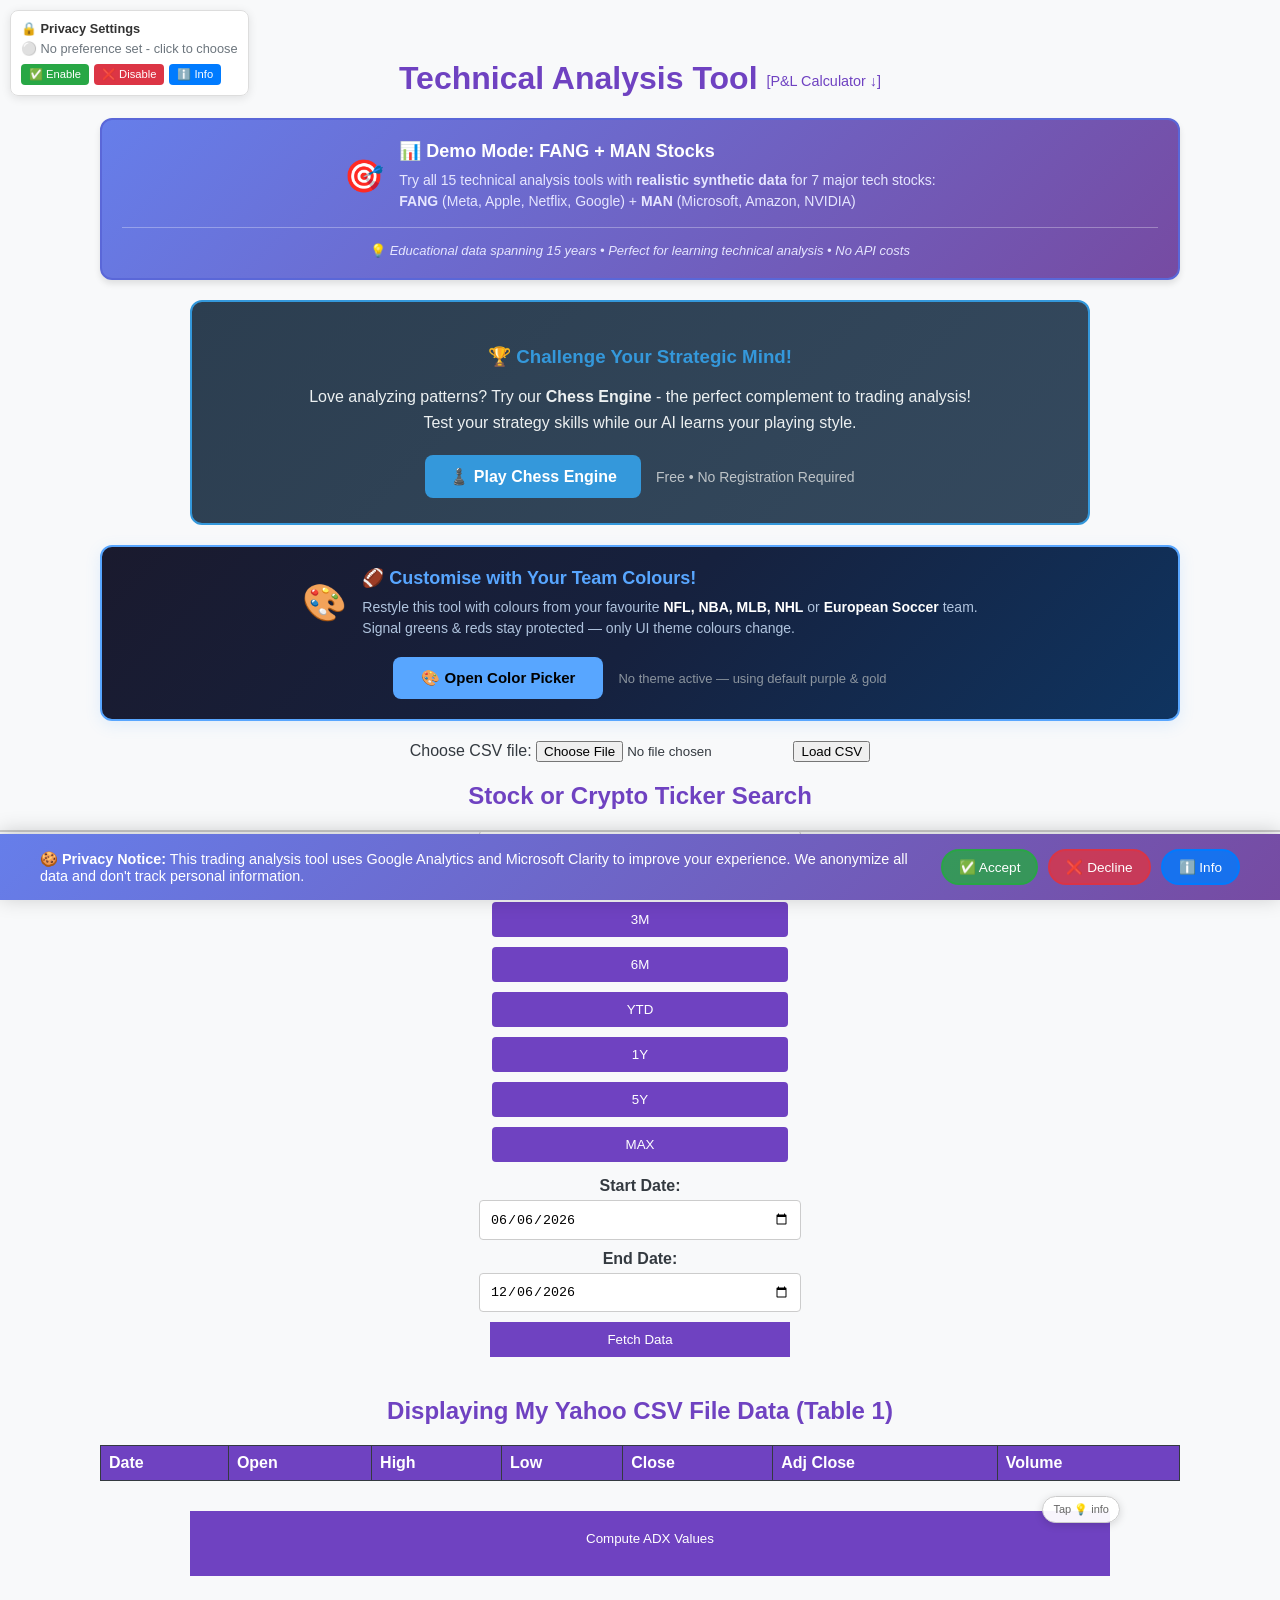
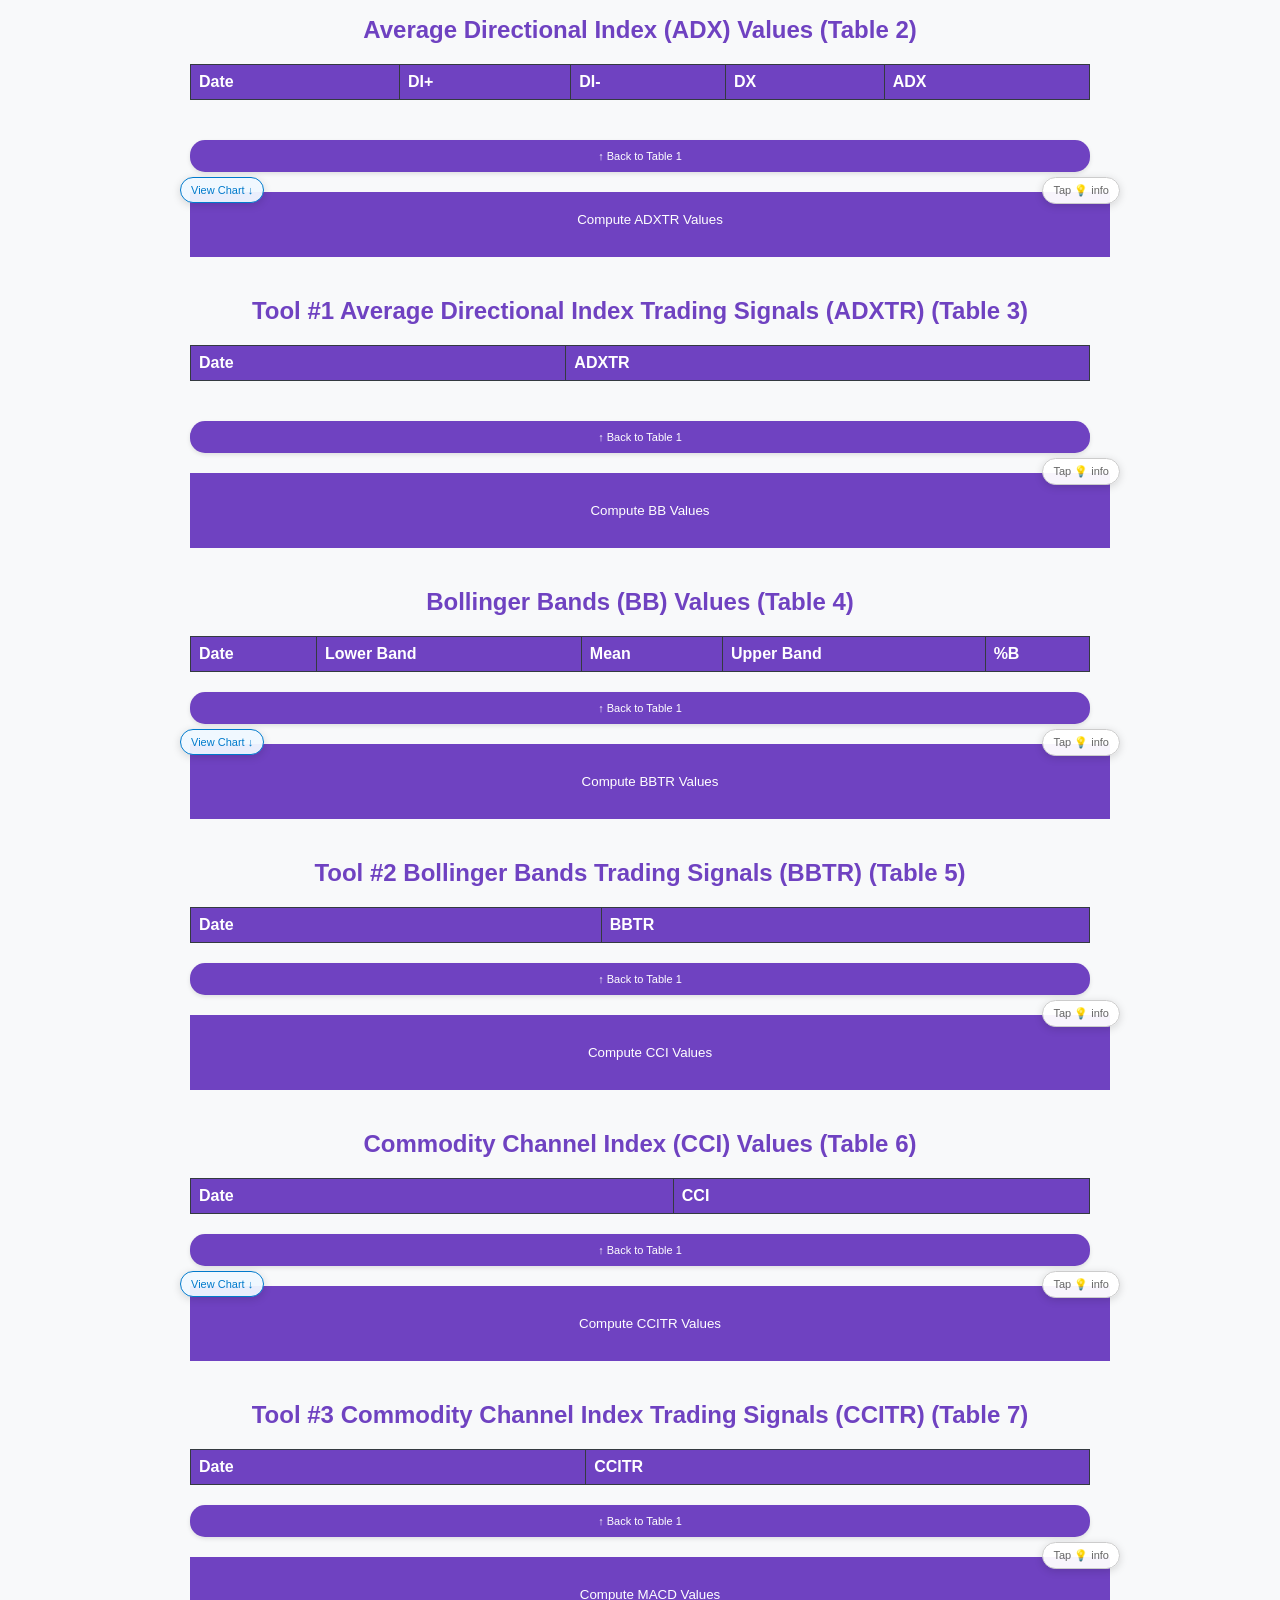
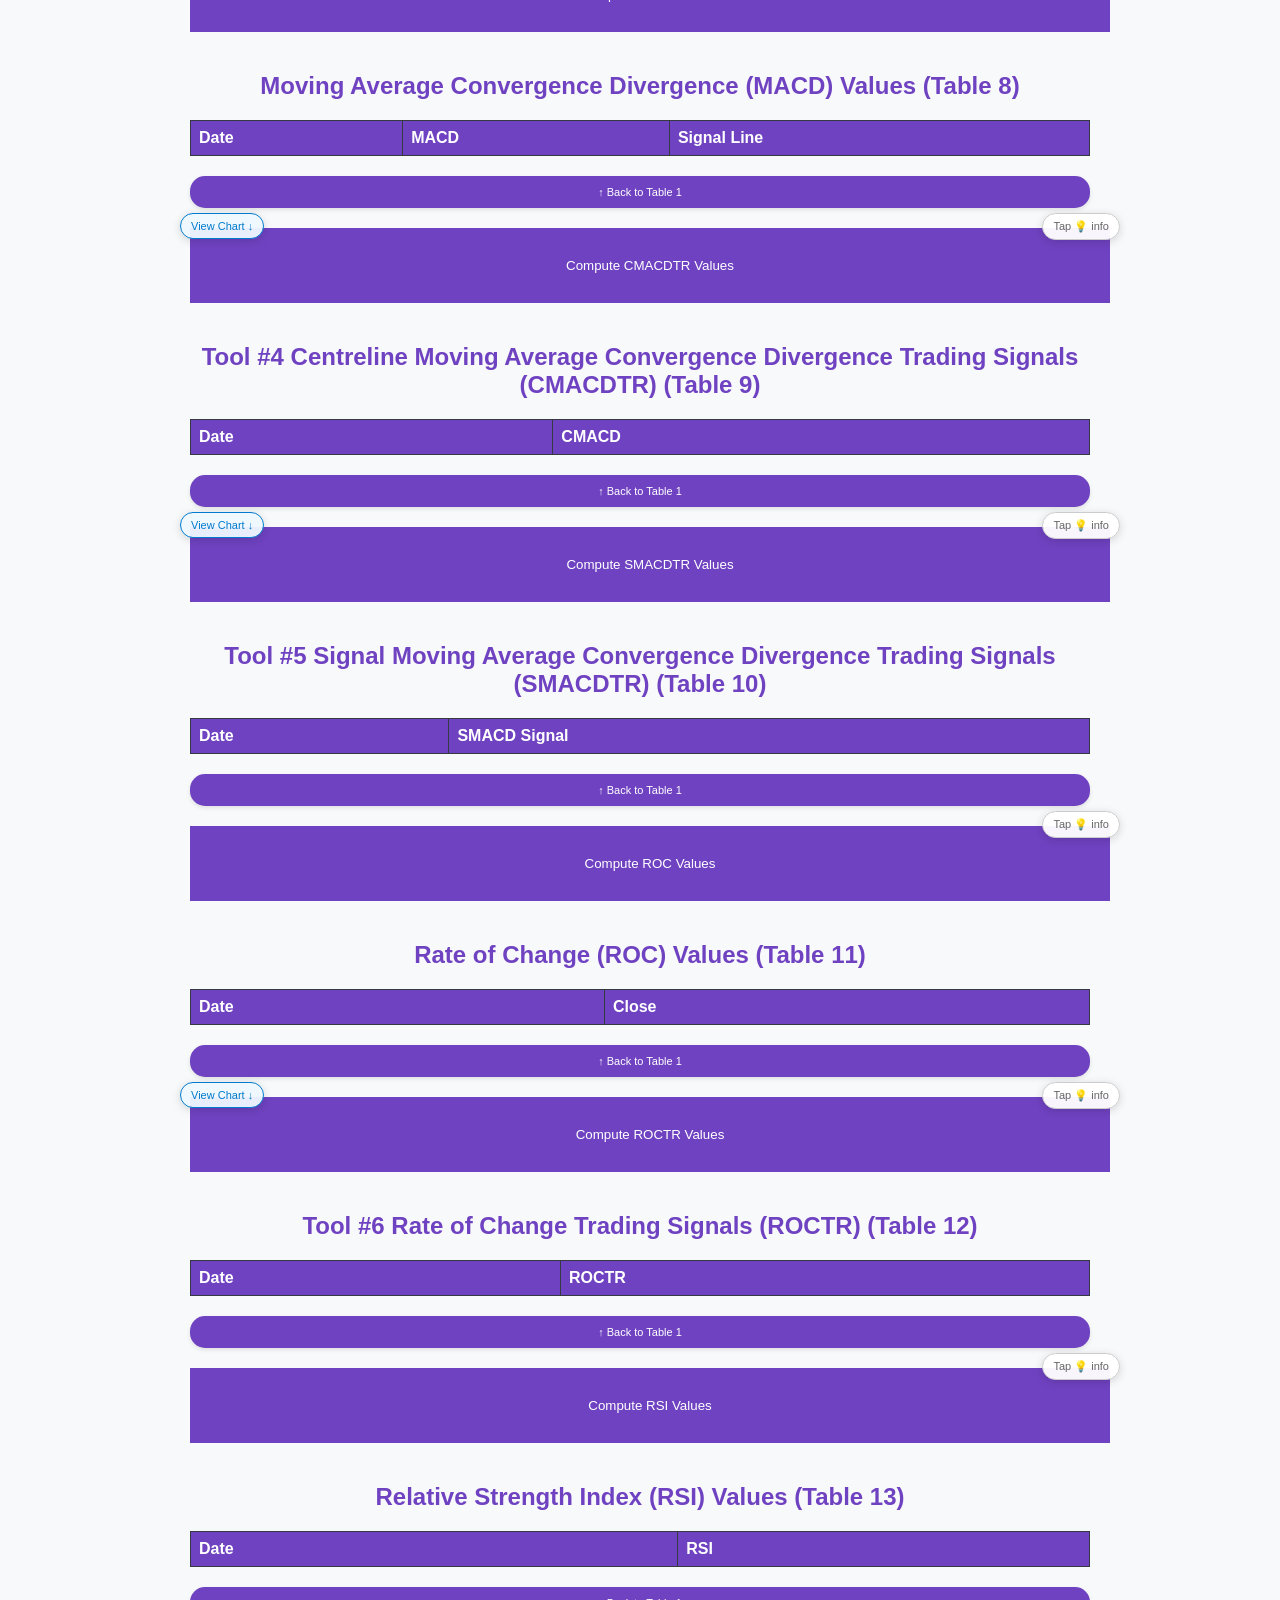
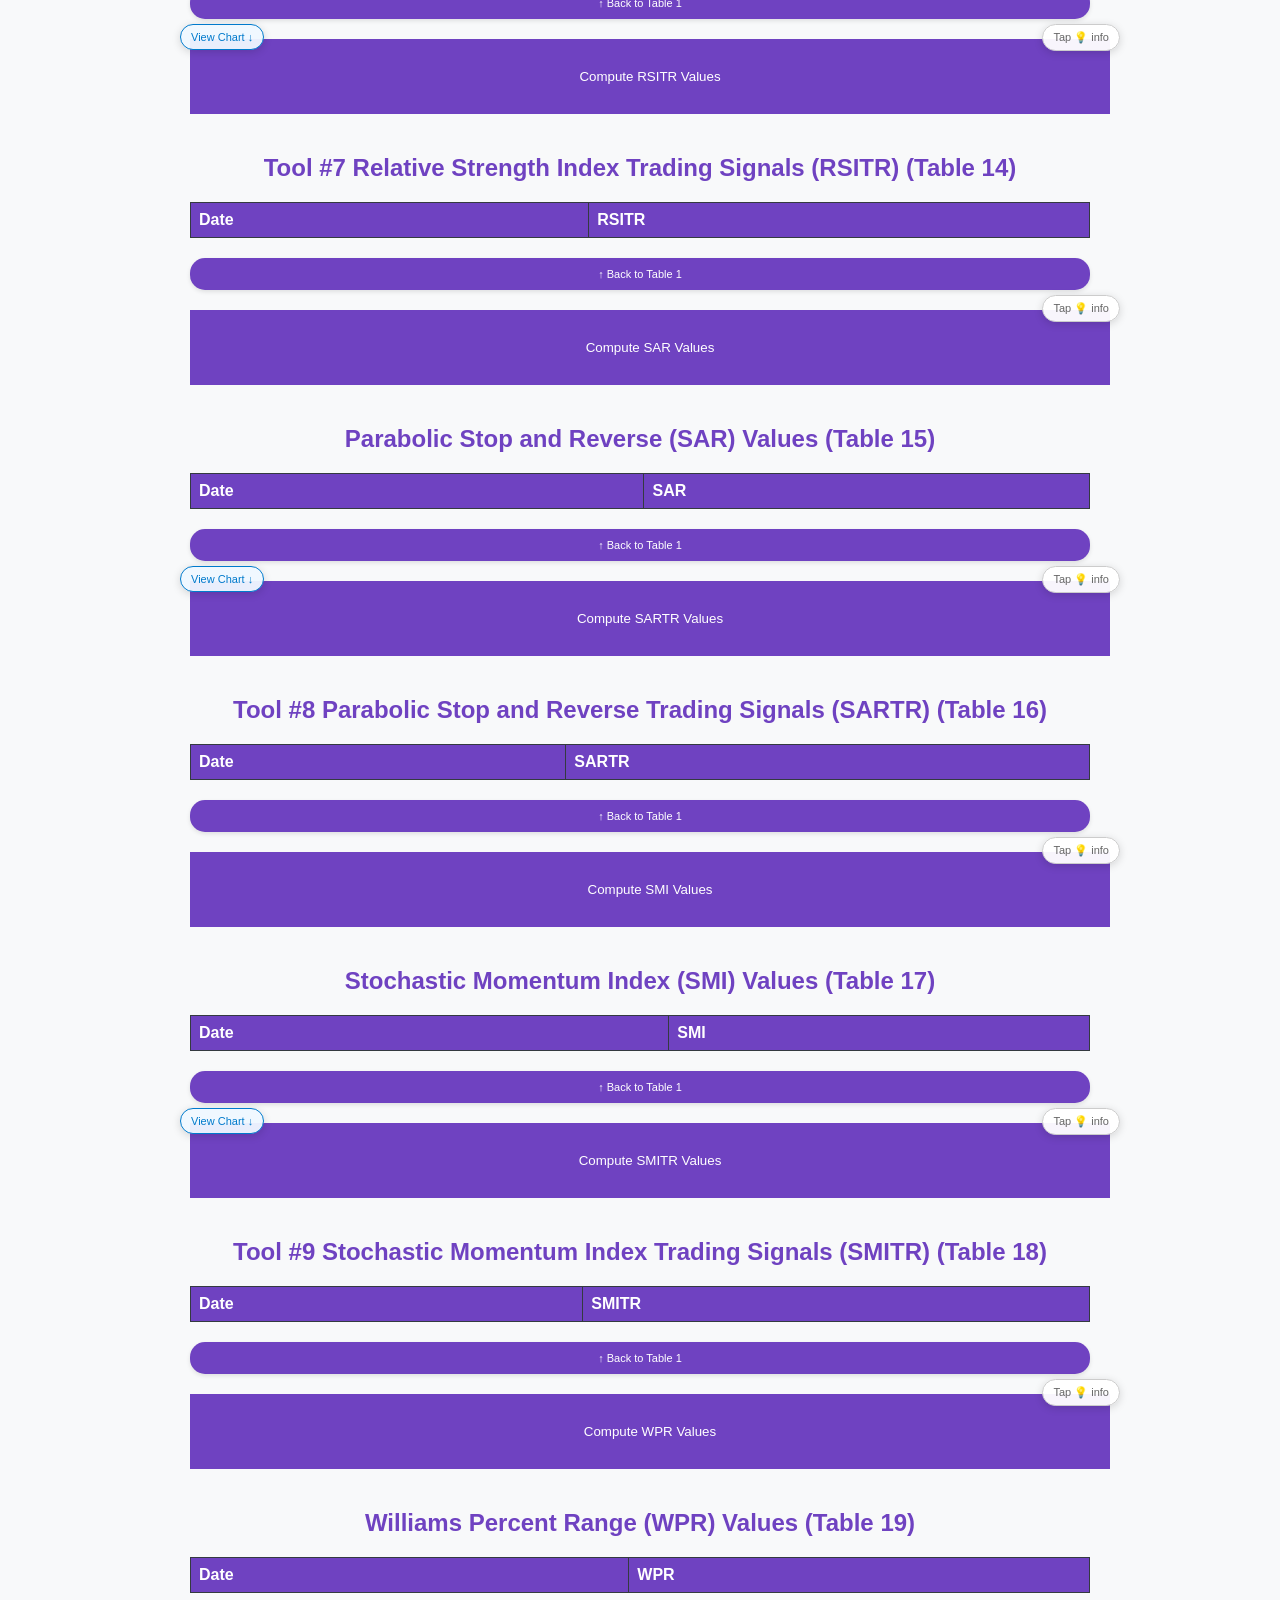
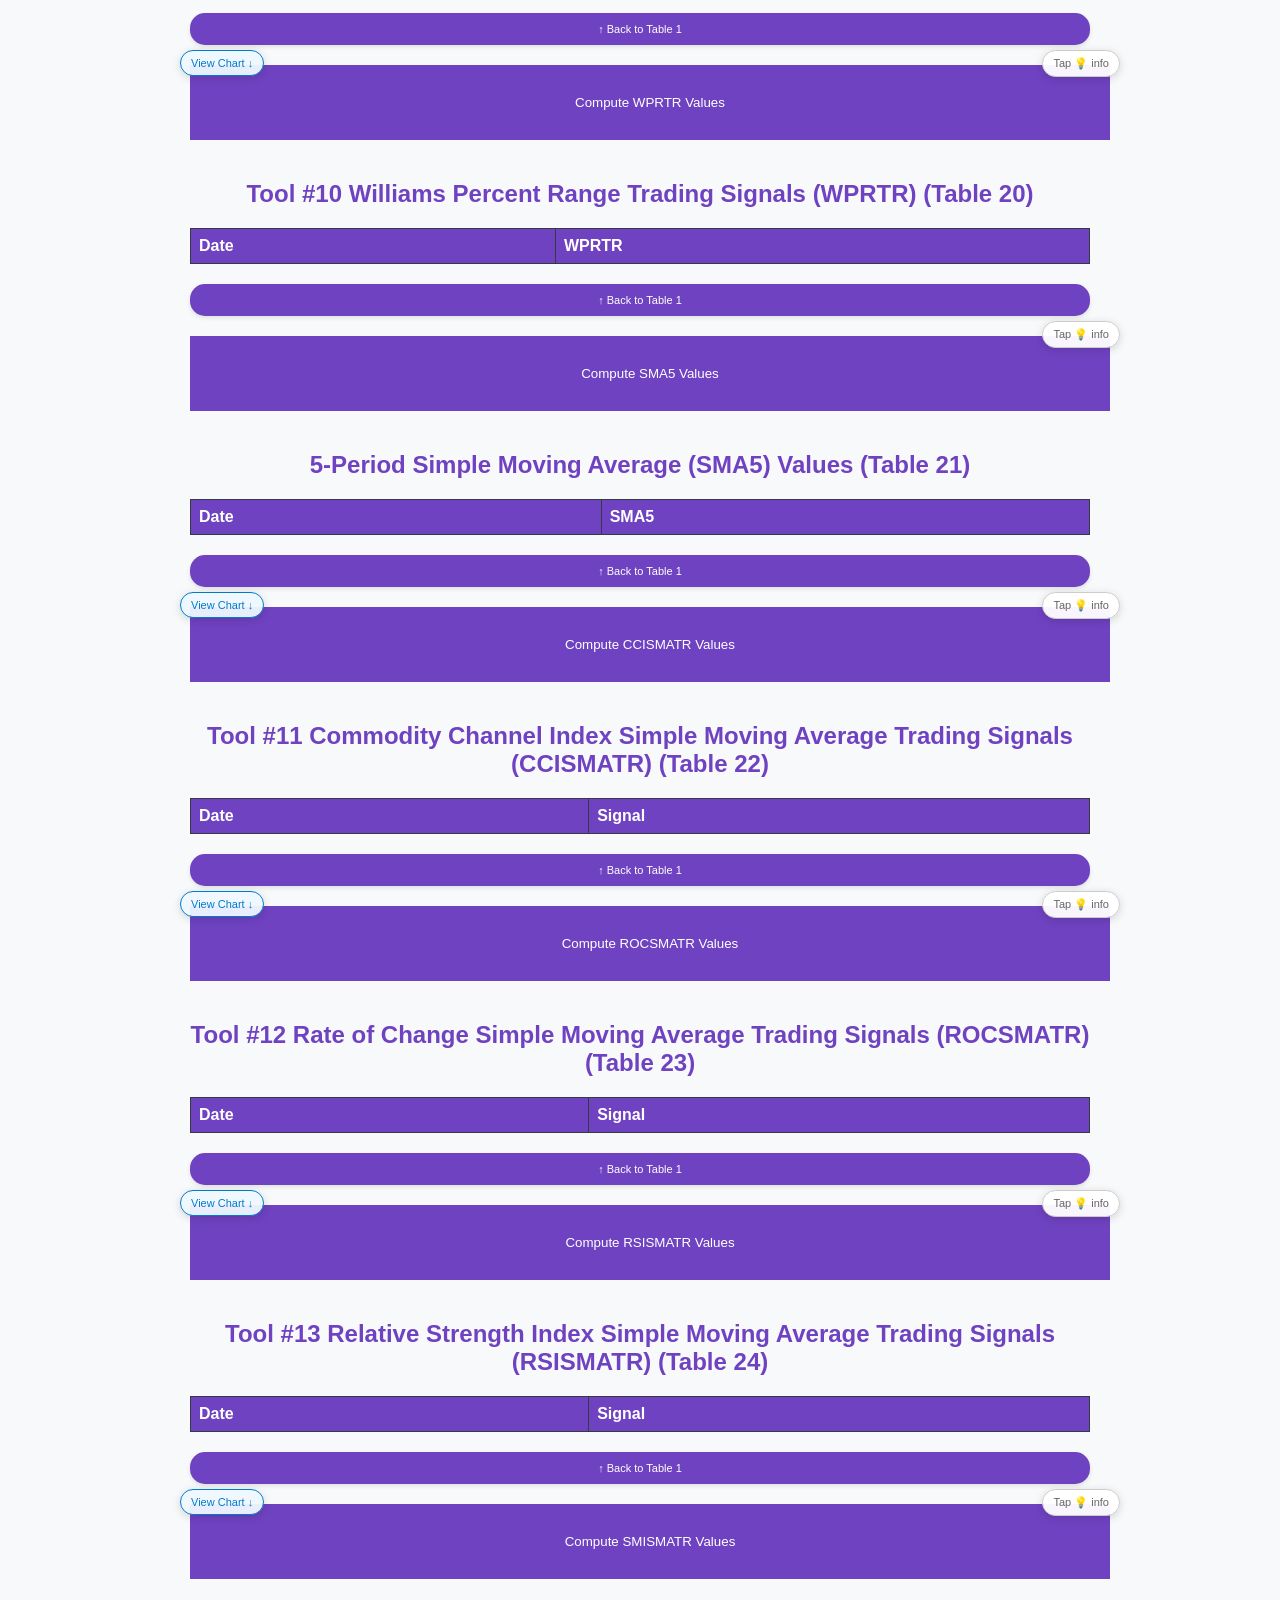
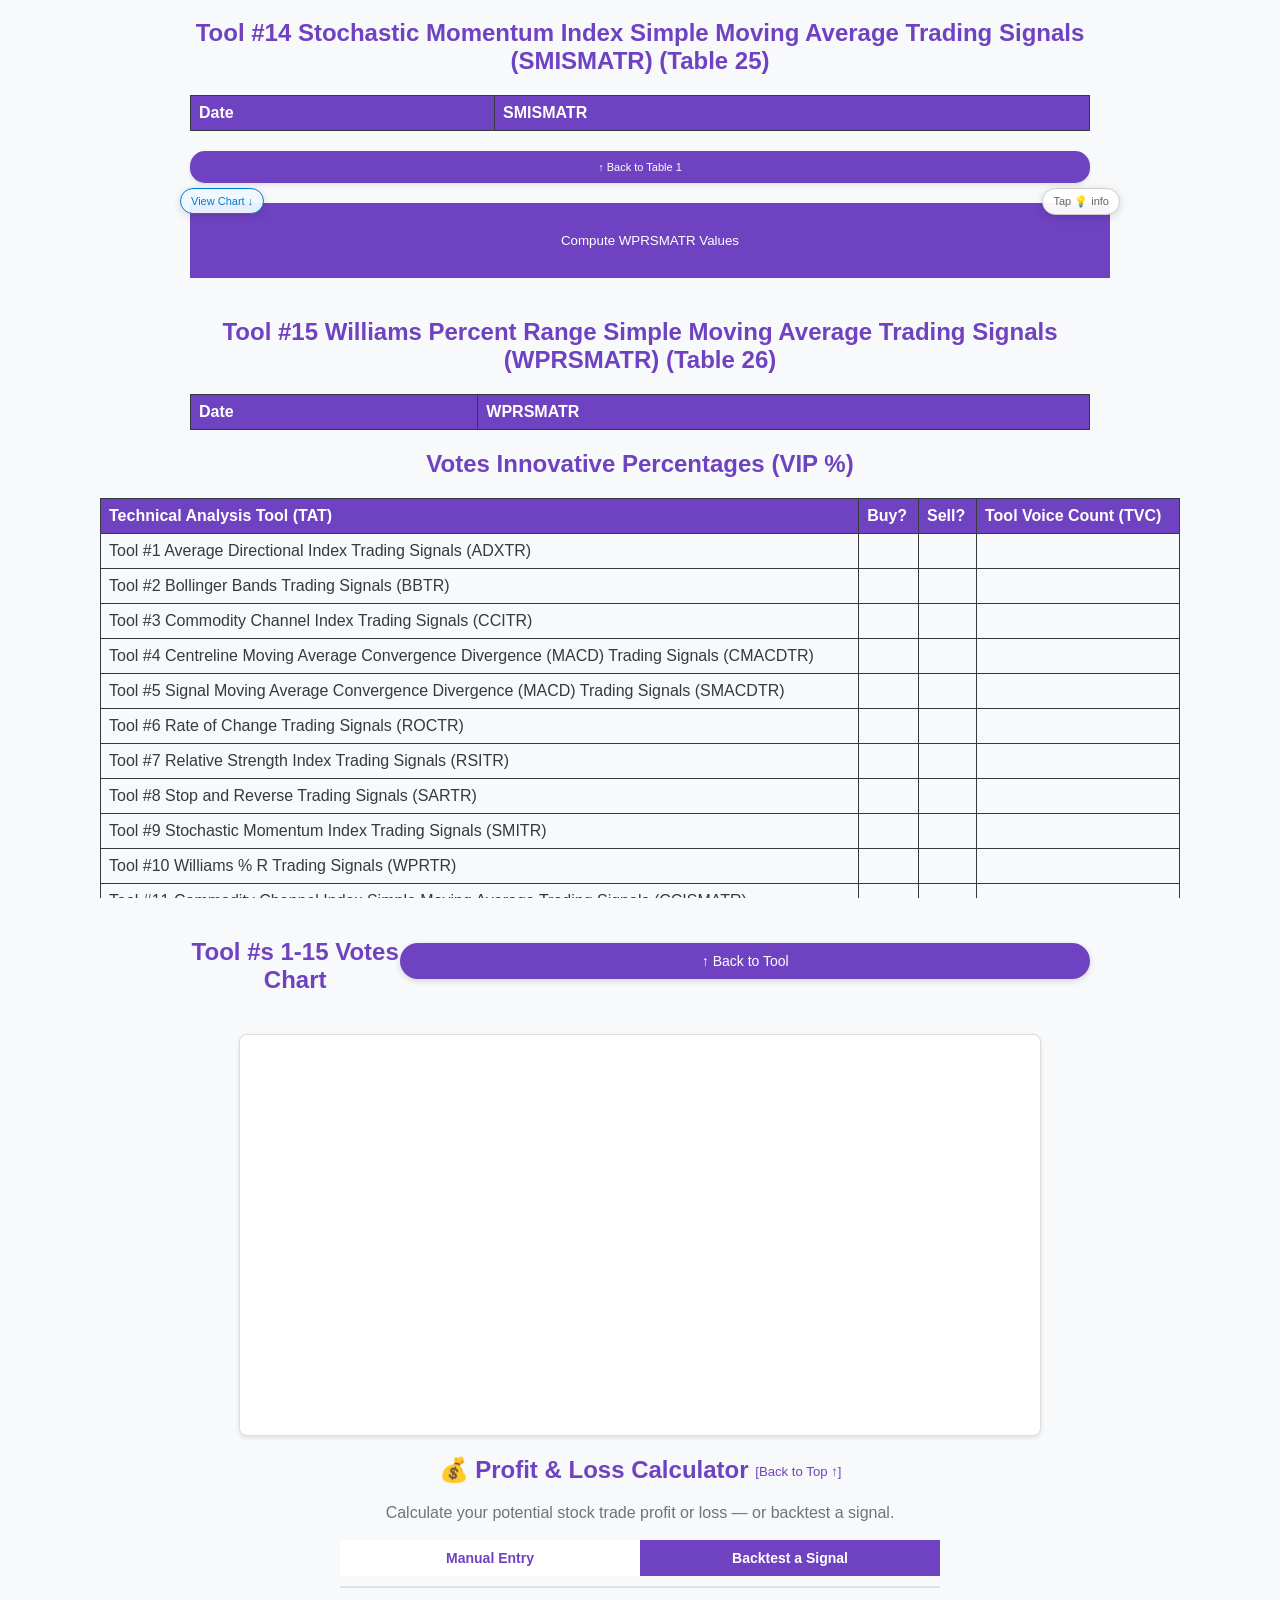
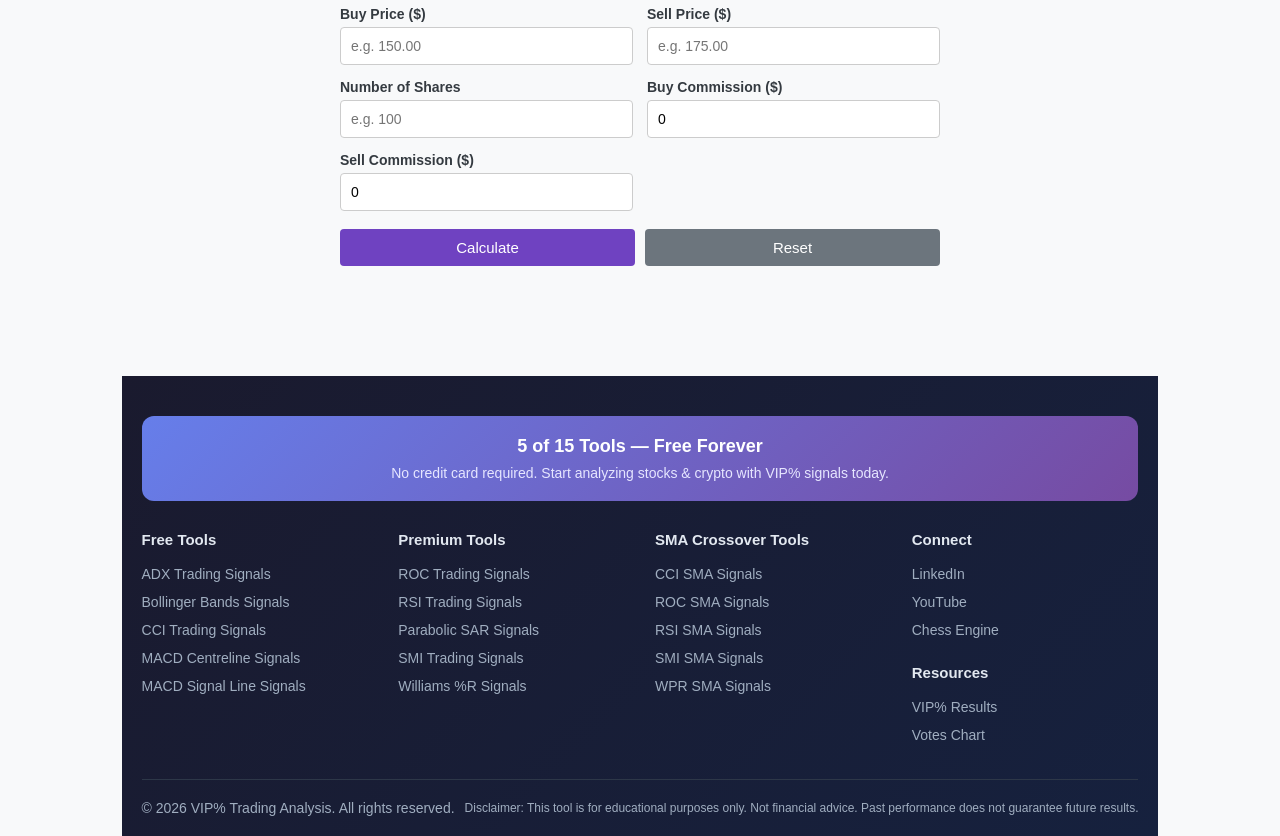
==== commit 8610d924: "Enable MS Clarity with consent and mask P&L calculator" ====
--- a/index.html
+++ b/index.html
@@ -4,7 +4,7 @@
     <meta charset="UTF-8">
     <meta name="viewport" content="width=device-width, initial-scale=1.0, maximum-scale=1.0, user-scalable=no">
     <meta http-equiv="Content-Type" content="text/html; charset=utf-8">
-    <meta http-equiv="Content-Security-Policy" content="default-src 'self'; script-src 'self' 'unsafe-inline' https://www.googletagmanager.com; style-src 'self' 'unsafe-inline'; img-src 'self' data: https://www.google-analytics.com; connect-src 'self' https://www.google-analytics.com https://analytics.google.com https://us-central1-gen-lang-client-0071896365.cloudfunctions.net; font-src 'self'; object-src 'none'; base-uri 'self'; form-action 'self'; upgrade-insecure-requests;">
+    <meta http-equiv="Content-Security-Policy" content="default-src 'self'; script-src 'self' 'unsafe-inline' https://www.googletagmanager.com https://clarity.microsoft.com; style-src 'self' 'unsafe-inline'; img-src 'self' data: https://www.google-analytics.com https://clarity.microsoft.com; connect-src 'self' https://www.google-analytics.com https://analytics.google.com https://us-central1-gen-lang-client-0071896365.cloudfunctions.net https://clarity.microsoft.com; font-src 'self'; object-src 'none'; base-uri 'self'; form-action 'self'; upgrade-insecure-requests;">
     <meta http-equiv="X-Content-Type-Options" content="nosniff">
     <meta http-equiv="Referrer-Policy" content="strict-origin-when-cross-origin">
     
@@ -212,10 +212,24 @@
         document.head.appendChild(script);
         console.log('📋 Script element added to DOM');
         
+        // Load Microsoft Clarity with consent
+        if (MS_CLARITY_PROJECT_ID !== 'YOUR_PROJECT_ID_HERE') {
+          console.log('📥 Loading Microsoft Clarity...');
+          (function(c,l,a,r,i,t,y){
+            c[a]=c[a]||function(){(c[a].q=c[a].q||[]).push(arguments)};
+            t=l.createElement(r);t.async=1;t.src="https://www.clarity.ms/tag/"+i;
+            y=l.getElementsByTagName(r)[0];y.parentNode.insertBefore(t,y);
+          })(window, document, "clarity", "script", MS_CLARITY_PROJECT_ID);
+          console.log('✅ Microsoft Clarity initialized');
+        } else {
+          console.warn('⚠️ MS Clarity Project ID not configured');
+        }
+        
         // AGGRESSIVE continuous cleanup every 500ms to catch GA cookie creation
         setInterval(clearAllForeignCookies, 500);
       } else {
         console.log('ℹ️ Analytics consent not granted - GA not loaded');
+        console.log('ℹ️ Analytics consent not granted - MS Clarity not loaded');
       }
     })();
   </script>
@@ -1135,7 +1149,7 @@
             Calculate your potential stock trade profit or loss — or backtest a signal.
         </p>
 
-        <div class="pl-calculator">
+        <div class="pl-calculator" data-clarity-mask>
 
             <!-- Mode tabs -->
             <div class="pl-mode-tabs">
@@ -1668,6 +1682,7 @@
       
       const CONSENT_KEY = 'trading-analytics-consent';
       const GA_MEASUREMENT_ID = 'G-YQYWNB1WK2';
+      const MS_CLARITY_PROJECT_ID = 'w8cp9g98le'; // Live MS Clarity Project ID for GitHub page
       
       // Cookie clearing utility
       function clearAnalyticsCookies() {
@@ -1736,13 +1751,16 @@
         const consent = localStorage.getItem(CONSENT_KEY);
         alert('Privacy Information:\n\n' +
               '• We use Google Analytics to understand how the trading analysis tool is used\n' +
+              '• We use Microsoft Clarity to understand user interactions and improve UX\n' +
+              '• Clarity provides session insights and heatmaps (privacy-first)\n' +
               '• All data is anonymized and aggregated\n' +
               '• No personal information is collected or stored\n' +
               '• You can enable/disable analytics anytime\n' +
               '• The tool works fully without analytics\n' +
               '• This tool uses isolated tracking (trading-analytics-consent)\n\n' +
               'Current status: ' + (consent || 'Not set') + '\n\n' +
-              'Measurement ID: ' + GA_MEASUREMENT_ID);
+              'Google Analytics ID: ' + GA_MEASUREMENT_ID + '\n' +
+              'Microsoft Clarity: Connected');
       };
       
       window.resetPrivacySettings = function() {
@@ -2061,7 +2079,7 @@
   <div id="privacyBanner" class="privacy-banner">
     <div class="privacy-banner-content">
       <div class="privacy-banner-text">
-        🍪 <strong>Privacy Notice:</strong> This trading analysis tool uses analytics to improve your experience. We anonymize all data and don't track personal information.
+        🍪 <strong>Privacy Notice:</strong> This trading analysis tool uses Google Analytics and Microsoft Clarity to improve your experience. We anonymize all data and don't track personal information.
       </div>
       <div class="privacy-banner-buttons">
         <button class="privacy-btn privacy-btn-accept" onclick="acceptAnalytics()">
